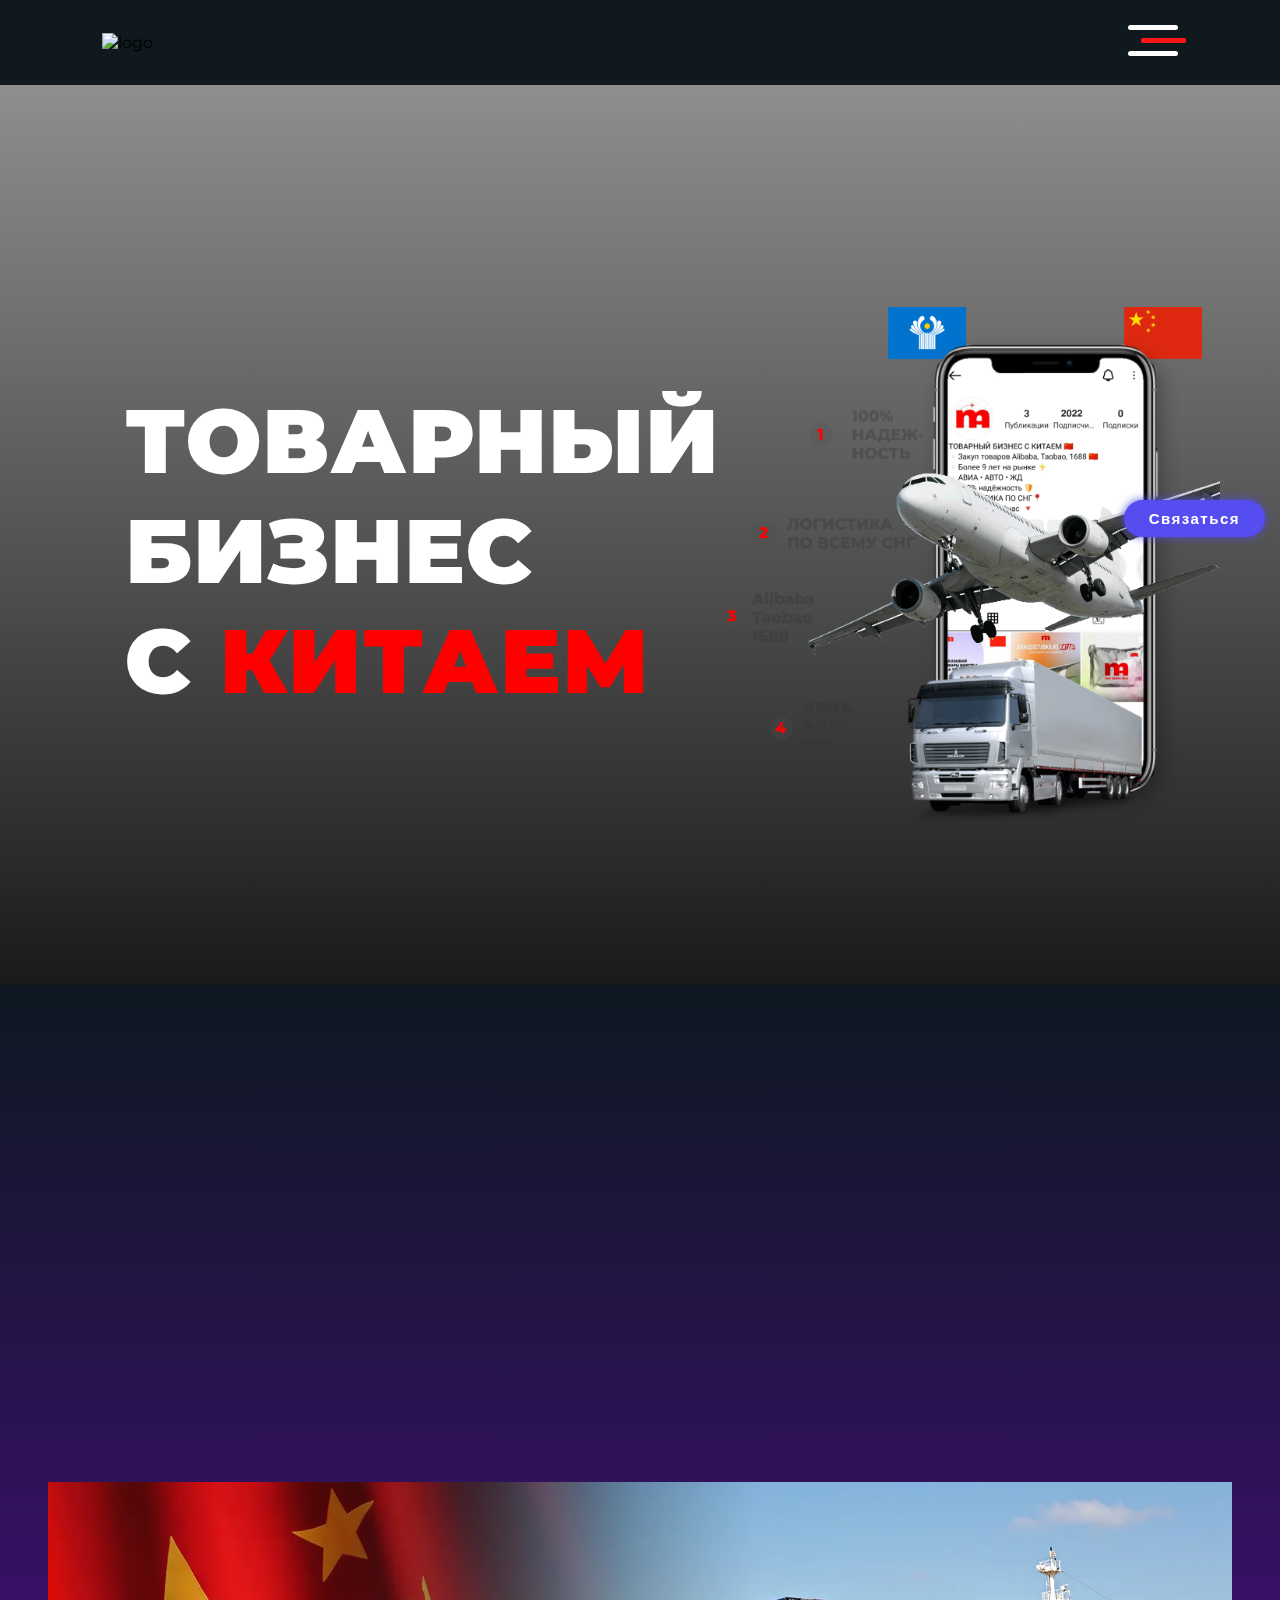
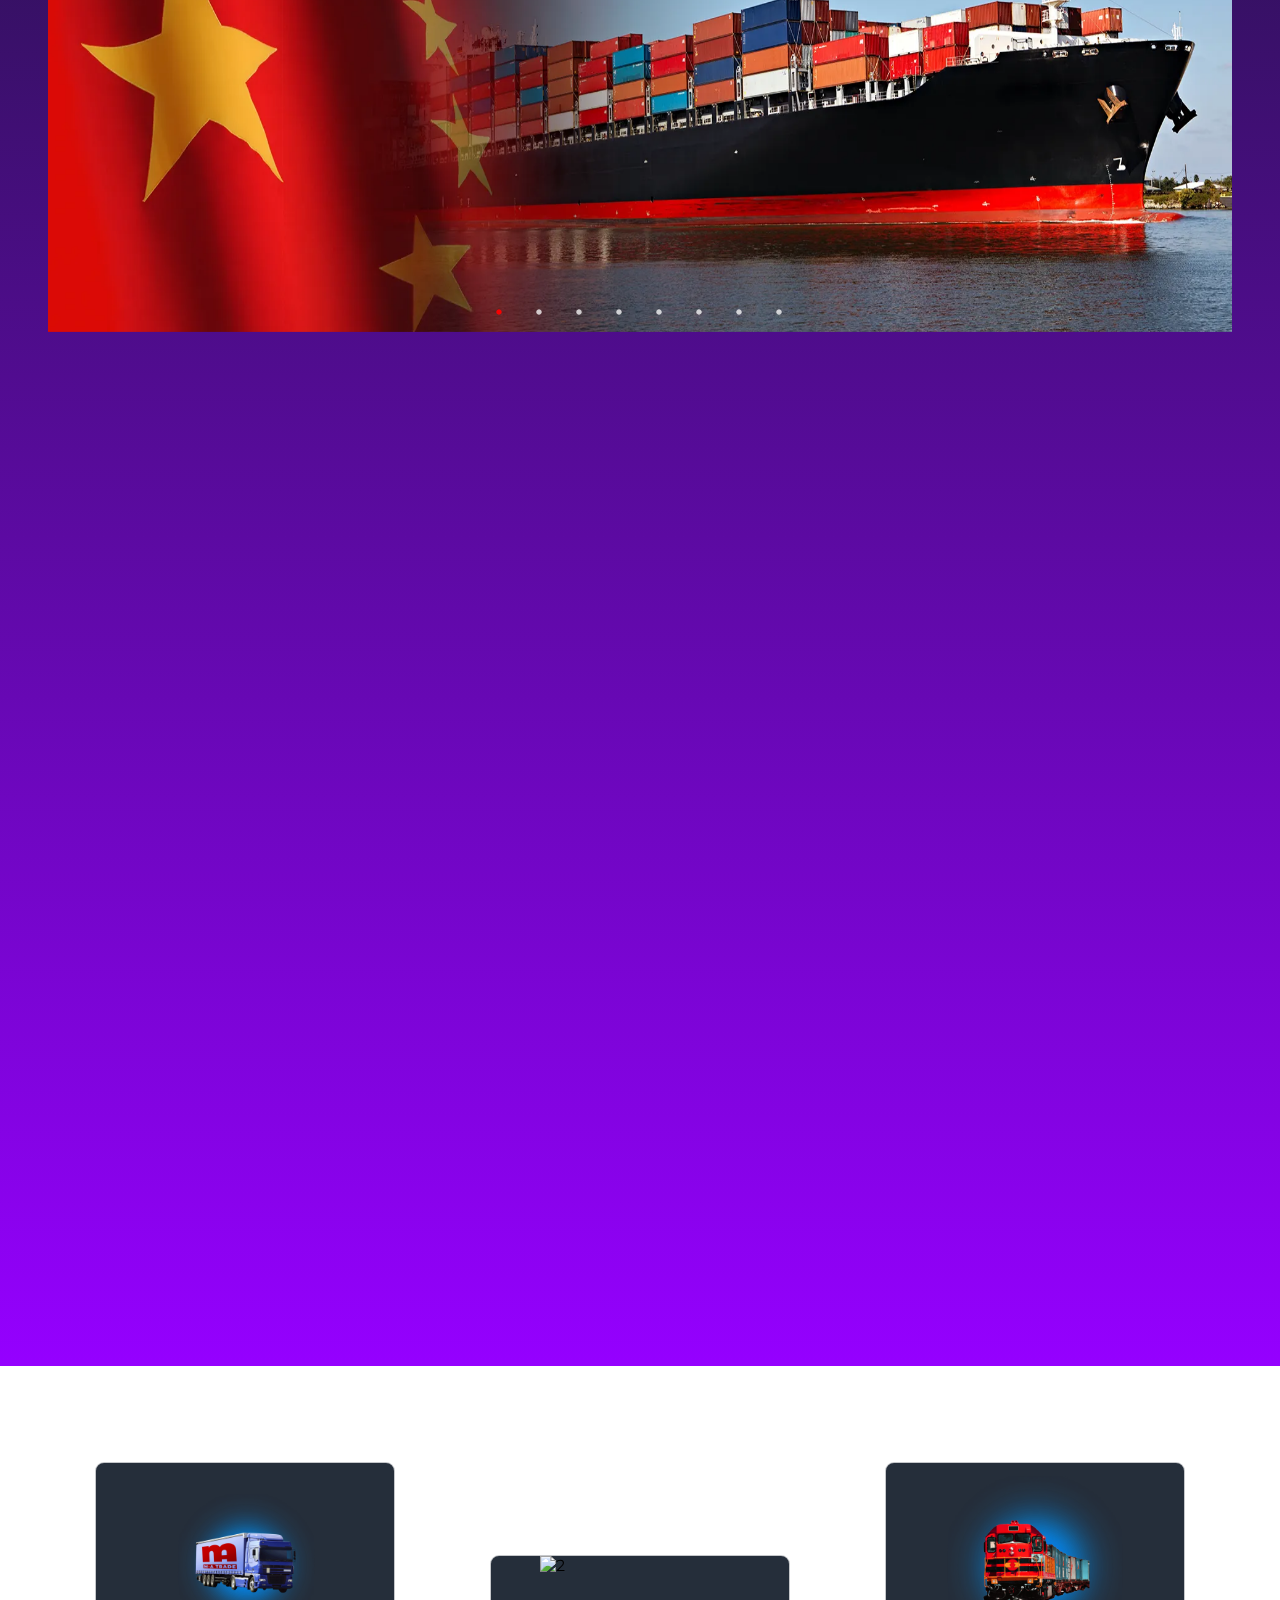
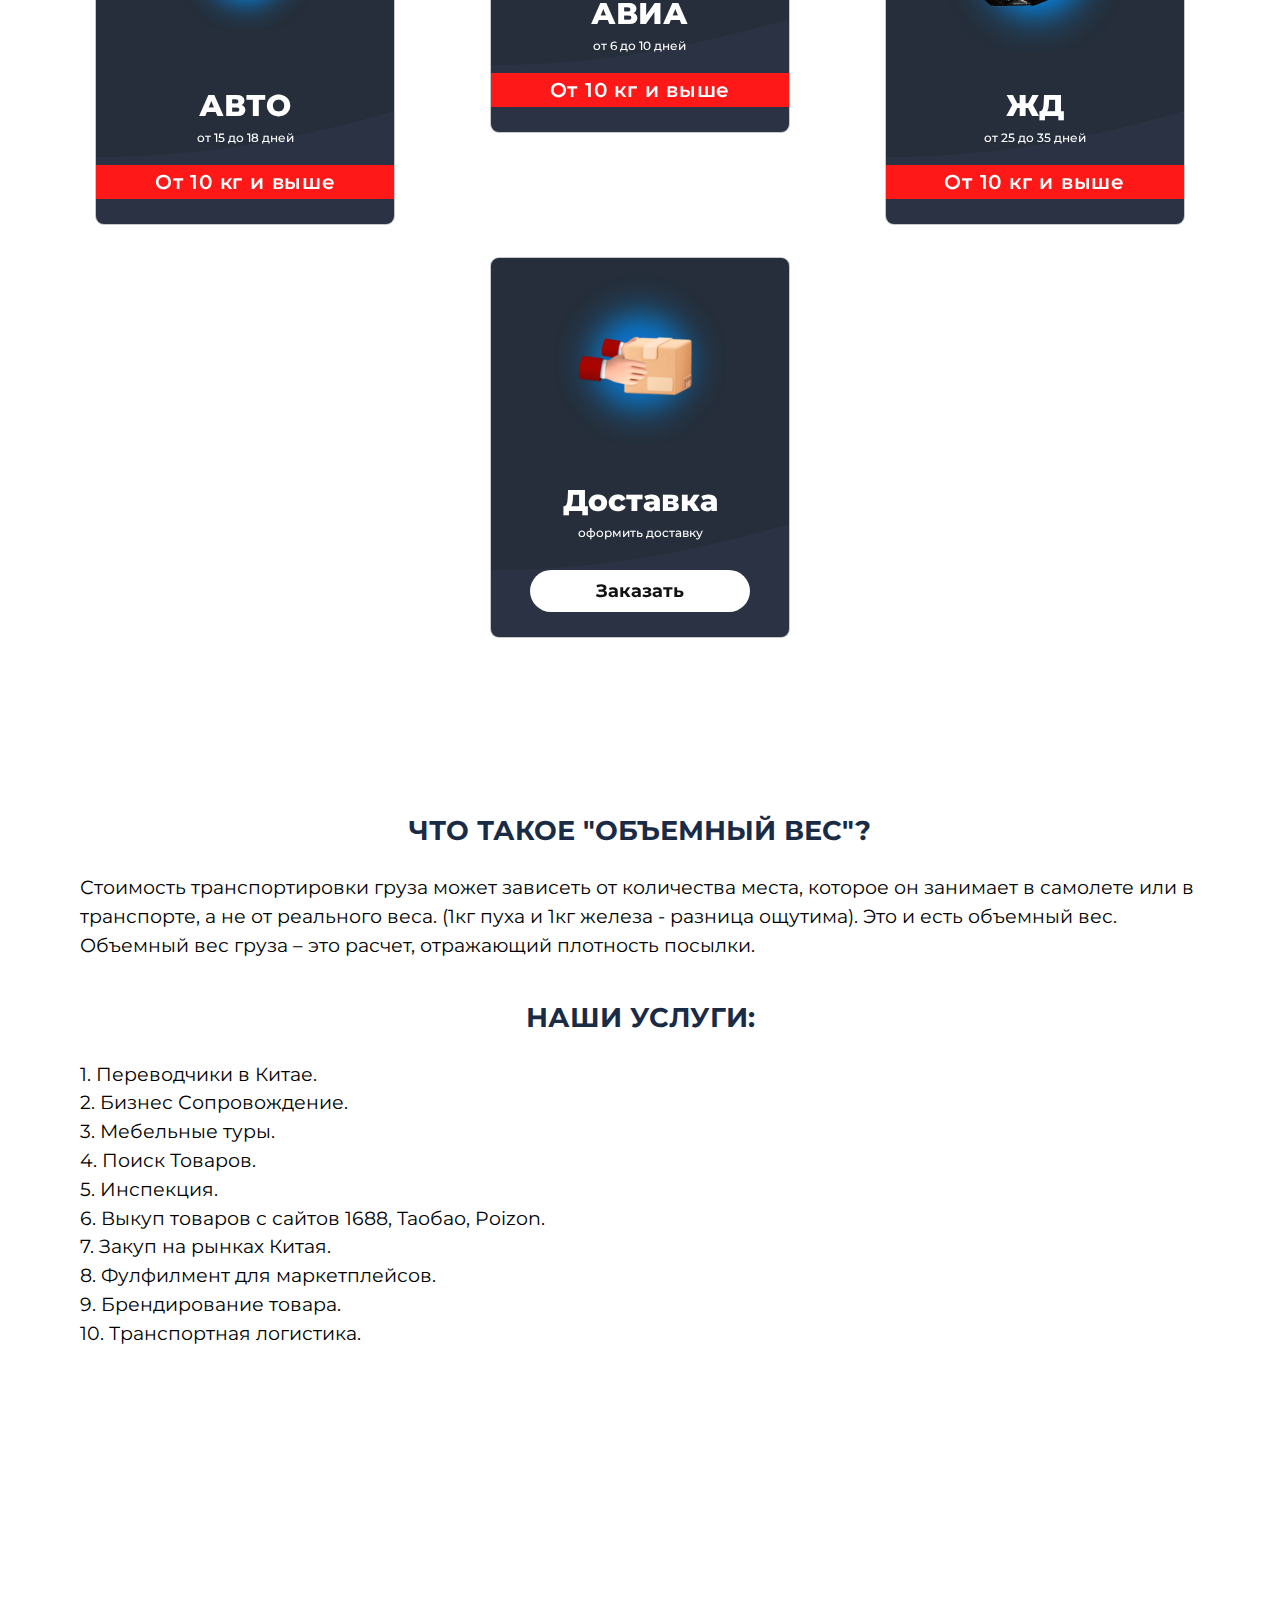
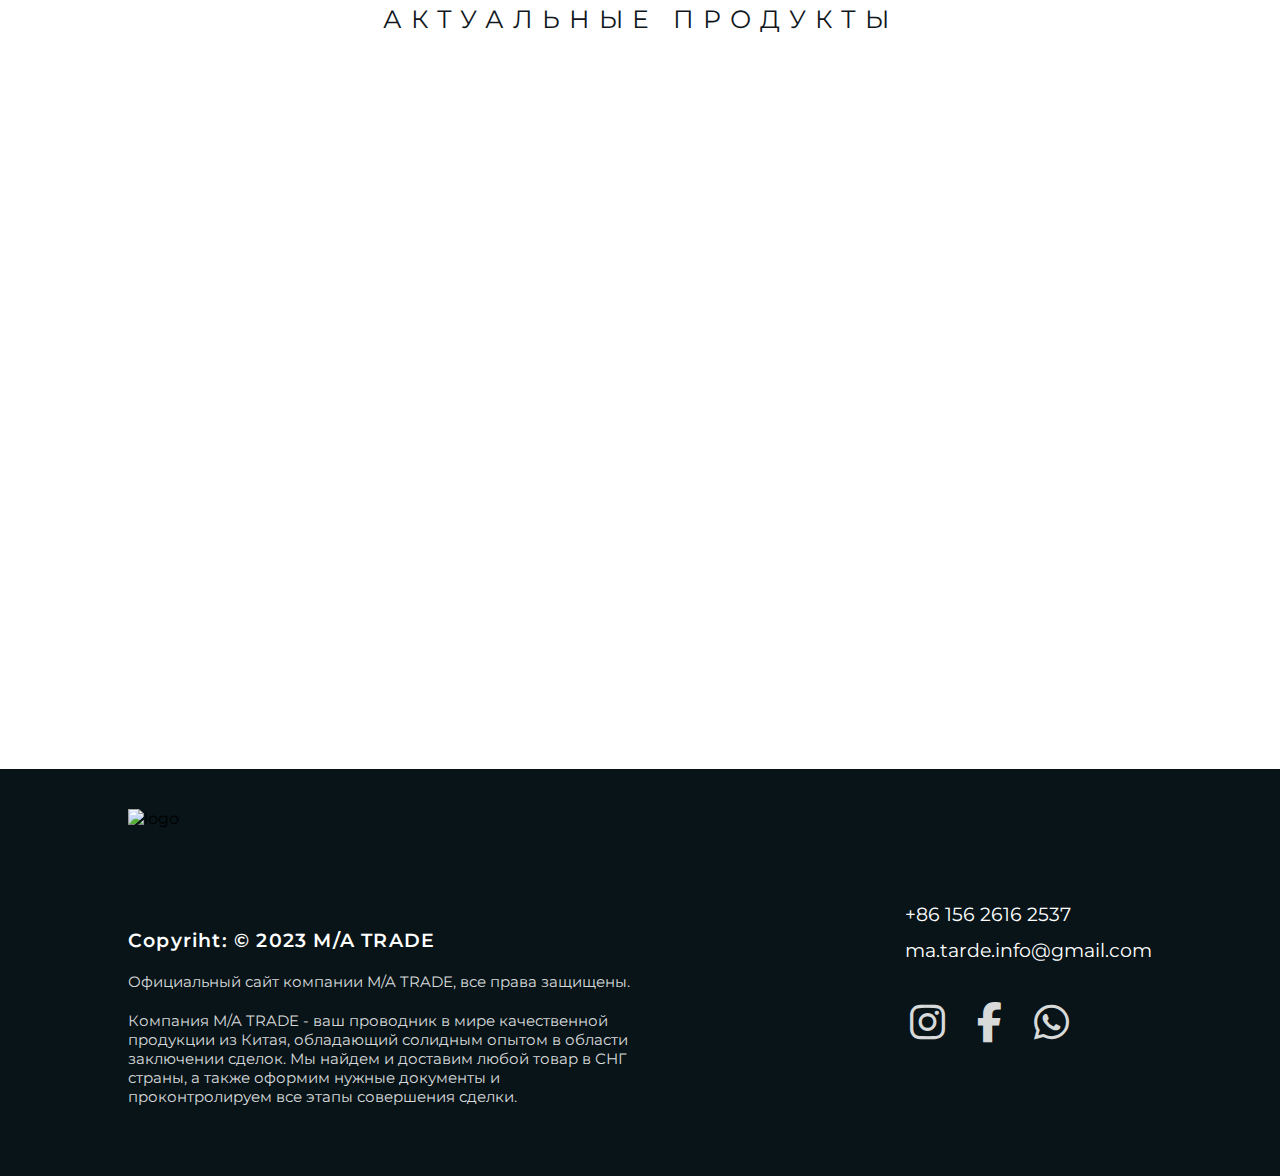
==== index.html @ d240bd6c "add animation, changhe text" ====
<!DOCTYPE html>
<html lang="en">
  <head>
    <meta charset="UTF-8" />
    <meta http-equiv="X-UA-Compatible" content="IE=edge" />
    <meta name="viewport" content="width=device-width, initial-scale=1.0" />
    <title>M/A-TRADE - Поиск и выкуп товаров из Китая в СНГ</title>

    <link rel="stylesheet" href="./CSS/style.css" />
    <link rel="stylesheet" href="./CSS/media.css" />

    <link rel="stylesheet" href="./slick/slick.css" />
    <link rel="stylesheet" href="./slick/slick-theme.css" />

    <link
      rel="stylesheet"
      href="https://cdnjs.cloudflare.com/ajax/libs/font-awesome/6.2.0/css/all.min.css" />

    <link rel="shortcut icon" href="./Images/LogoPhone.png" type="image/png" />
  </head>
  <!-- jQuery JS -->
  <script src="https://code.jquery.com/jquery-3.6.3.min.js"></script>
  <body>
    <div class="big-wrapper">
      <!-- Header / Navbar / Burger-Menu-->
      <header class="header">
        <div class="logo">
          <img src="Images/LogoPhone.png" alt="logo" width="70" />
        </div>

        <div class="hamburger" id="nav-icon">
          <span></span>
          <span></span>
          <span></span>
          <span></span>
        </div>

        <nav class="navbar">
          <ul class="nav-links">
            <li><a href="#" id="awd">Главная</a></li>
            <li><a href="#about-page">О нас</a></li>
            <li><a href="#logistic-page">Логистика</a></li>
            <li><a href="#products-page">Продукты</a></li>
          </ul>
        </nav>
        <!-- Search -->
        <div class="search">
          <div class="icon"></div>
          <div class="input">
            <input type="text" placeholder="Search" id="searchId" />
          </div>
          <span class="clear"></span>
        </div>

        <a class="cta" href="./Contacts/contacts.html">
          <button>Связаться</button>
        </a>
      </header>
      <main class="main">
        <!-- Home Page -->
        <section class="home-page">
          <div class="home-objects">
            <div class="home-title anim">
              <h2>
                ТОВАРНЫЙ <br />
                БИЗНЕС <br />
                С <span>КИТАЕМ</span>
              </h2>
            </div>
            <div class="home-img">
              <img src="Images/Phone-Transport.png" alt="img" />
            </div>
          </div>
        </section>
        <!-- About Page -->
        <section class="about-page" id="about-page">
          <!-- About us -->
          <div class="about-title anim">
            <h2>О нас</h2>
            <p>
              M/A TRADE - Это компания которая занимается товарным бизнесом с
              Китаем более 10 лет, а также поиском и выкупом товаров с Китая,
              тем самым помогая предпринимателям найти им нужный товар в
              короткие сроки. Также наша компания занимается логистикой в
              странах СНГ, у нашей компании имеется склады в крупнейших торговых
              городах Китая такие как Гуанчжоу, Пекин, Иу. Мы сотрудничаем с
              торговыми гигантами (Taobao, Alibaba, 1688, Poizon).
              Предприниматели выбирают именно нас, и доверяют нам с
              уверенностью. Мы уже помогли более 12 000+ предпринимателям.<br />
              <br />
            </p>
          </div>
          <!-- Slider -->
          <div class="slider">
            <div class="slider-item">
              <img src="./Images/IMG-CHINA-2.webp" alt="4" />
            </div>
            <div class="slider-item">
              <img src="./Images/IMG-CHINA-1.webp" alt="4" />
            </div>
            <div class="slider-item">
              <img src="./Images/IMG-CHINA-3.webp" alt="4" />
            </div>
            <div class="slider-item">
              <img src="Images/M-A.webp" alt="M" />
            </div>
            <div class="slider-item">
              <img src="Images/1688.webp" alt="1688" />
            </div>
            <div class="slider-item">
              <img src="Images/Alibaba.webp" alt="A" />
            </div>
            <div class="slider-item">
              <img src="Images/Taobao.webp" alt="T" />
            </div>
            <div class="slider-item">
              <img src="Images/Poizon.webp" alt="P" />
            </div>
          </div>
          <!-- About cards -->
          <div class="about-cards">
            <div class="about-card anim">
              <div class="card-title">
                <span class="numberCard">10</span> <br />
                <p id="yearsCard">лет на рынке</p>
              </div>
            </div>
            <div class="about-card anim">
              <div class="card-svg"></div>
              <div class="card-title">
                <h2>Гарантированная надежность</h2>
                <p>Вы с уверенностью можете довериться нам!</p>
              </div>
            </div>
            <div class="about-card anim">
              <div class="card-svg two-Example"></div>
              <div class="card-title">
                <h2>Скорость</h2>
                <p>Мы вам доставляем груз самые кратчайшие сроки</p>
              </div>
            </div>
          </div>
        </section>

        <!-- Logistic -->
        <section class="logistic-page" id="logistic-page">
          <div class="logistic-cards">
            <div class="logistic-card">
              <div class="logistic-card-content">
                <div class="logistic-card-icon">
                  <img src="Images/Logistic-Truck.png" alt="1" />
                </div>
                <div class="logistic-title">
                  <h2>АВТО</h2>
                  <p>от 15 до 18 дней</p>
                </div>
                <div class="price-logistic">
                  <h2>От 10 кг и выше</h2>
                </div>
              </div>
            </div>
            <div class="logistic-card">
              <div class="logistic-card-content">
                <div class="logistic-card-icon">
                  <img src="Images/Logistic-Airline.png" alt="2" />
                </div>
                <div class="logistic-title">
                  <h2>АВИА</h2>
                  <p>от 6 до 10 дней</p>
                </div>
                <div class="price-logistic">
                  <h2>От 10 кг и выше</h2>
                </div>
              </div>
            </div>
            <div class="logistic-card">
              <div class="logistic-card-content">
                <div class="logistic-card-icon">
                  <img src="Images/Logistic-Train.png" alt="3" />
                </div>
                <div class="logistic-title">
                  <h2>ЖД</h2>
                  <p>от 25 до 35 дней</p>
                </div>
                <div class="price-logistic"><h2>От 10 кг и выше</h2></div>
              </div>
            </div>
            <div class="logistic-card">
              <div class="logistic-card-content">
                <div class="logistic-card-icon">
                  <img src="Images/Logistic-IMG.png" alt="4" />
                </div>
                <div class="logistic-title">
                  <h2>Доставка</h2>
                  <p>оформить доставку</p>
                </div>
                <a href="https://wa.me/8615626162537"
                  ><button class="Logistic-button">Заказать</button></a
                >
              </div>
            </div>
          </div>
          <div class="logistic-text">
            <h2>ЧТО ТАКОЕ "ОБЪЕМНЫЙ ВЕС"?</h2>
            <p>
              Стоимость транспортировки груза может зависеть от количества
              места, которое он занимает в самолете или в транспорте, а не от
              реального веса. (1кг пуха и 1кг железа - разница ощутима). Это и
              есть объемный вес. Объемный вес груза – это расчет, отражающий
              плотность посылки.
            </p>
            <h2>Наши услуги:</h2>
            <p>
              1. Переводчики в Китае.<br />
              2. Бизнес Сопровождение.<br />
              3. Мебельные туры.<br />
              4. Поиск Товаров.<br />
              5. Инспекция.<br />
              6. Выкуп товаров с сайтов 1688, Таобао, Poizon.<br />
              7. Закуп на рынках Китая.<br />
              8. Фулфилмент для маркетплейсов.<br />
              9. ‌Брендирование товара.<br />
              10. Транспортная логистика.
            </p>
          </div>
        </section>

        <!-- Products Page -->
        <section class="products-page" id="products-page">
          <div class="products-title">
            <h2>актуальные продукты</h2>
          </div>
        </section>
      </main>
      <!-- Footer -->
      <footer class="footer">
        <div class="footer-content">
          <div class="footer-logo">
            <img src="Images/LogoPhone.png" alt="logo" width="70" />
          </div>
          <div class="footer-title">
            <h3>Copyriht: © 2023 M/A TRADE</h3>
            <p>Официальный сайт компании M/A TRADE, все права защищены.</p>
            <p>
              Компания M/A TRADE - ваш проводник в мире качественной продукции
              из Китая, обладающий солидным опытом в области заключении сделок.
              Мы найдем и доставим любой товар в СНГ страны, а также оформим
              нужные документы и проконтролируем все этапы совершения сделки.
            </p>
          </div>
        </div>
        <div class="footer-content-2">
          <div class="contacts-text">
            <a href="tel:+8615626162537">+86 156 2616 2537</a>
            <a href="mailto:ma.tarde.info@gmail.com">ma.tarde.info@gmail.com</a>
          </div>
          <div class="social-media">
            <a href="https://www.instagram.com/m_a_trade/"
              ><i class="fab fa-instagram"></i
            ></a>
            <a href="https://m.facebook.com/profile.php?id=100075951500149"
              ><i class="fab fa-facebook-f"></i
            ></a>
            <a href="https://wa.me/8615626162537"
              ><i class="fab fa-whatsapp"></i
            ></a>
          </div>
        </div>
      </footer>
    </div>
    <!-- JavaScript -->
    <script src="./JS/index.js"></script>
    <!-- Slick JS -->
    <script src="./JS/slick.min.js"></script>
  </body>
</html>
---- CSS/style.css ----
@import url(../CSS/media.css);
@import url("https://fonts.googleapis.com/css2?family=Montserrat:wght@100;200;300;400;500;600;700;800;900&display=swap");

*,
::before,
::after {
	margin: 0;
	padding: 0;
	box-sizing: border-box;
	text-decoration: none;
}

html {
	scroll-behavior: smooth;
	min-height: 100%;
}

body {
	font-family: "Montserrat", sans-serif;
	background-color: #fff;
	min-height: 100%;
}

.big-wrapper {
	min-height: 100%;
	display: flex;
	flex-direction: column;
}

.main {
	flex: 1 1 auto;
}

::selection {
	background-color: rgba(255, 0, 0, 0.649);
}

/* Navbar section */
header {
	display: flex;
	justify-content: space-between;
	align-items: center;
	padding: 30px 8%;
	width: 100vw;
	height: 85px;
	background-color: rgb(16, 25, 29);
}

header.fixed {
	background-color: rgba(13, 23, 35, 0.586);
	backdrop-filter: blur(9.7px);
	border-bottom: 2px solid rgba(255, 255, 255, 0.228);
	position: fixed;
	top: 0;
	left: 0;
	z-index: 999;
}

.hamburger {
	display: none;
}

.nav-links,
li,
a {
	color: #fff;
	text-transform: uppercase;
}

.nav-links {
	display: flex;
	list-style: none;
}

.nav-links li {
	display: inline-block;
	padding: 0 20px;
}

.nav-links li a {
	display: block;
	position: relative;
}

.nav-links li a::after {
	content: "";
	width: 0;
	height: 3px;
	border-radius: 10px;
	position: absolute;
	bottom: -34px;
	left: 0;
	background-color: red;
	transition: width 0.6s;
}

.nav-links li a:hover::after {
	width: 100%;
}

button {
	padding: 10px 25px;
	letter-spacing: 1.5px;
	font-size: 15px;
	font-weight: 700;
	color: #fff;
	background-color: rgb(85, 77, 240);
	box-shadow: 0 0 10px rgb(83, 76, 218);
	border: none;
	border-radius: 50px;
	cursor: pointer;
	transition: all 0.3s ease 0s;
}

button:hover {
	background-color: transparent;
	border: 1px solid rgb(0, 170, 255);
	color: #fff;
}

/* Search */
.search-navbar {
	display: none;
}

.search {
	position: relative;
	margin: 10px;
	width: 40px;
	height: 40px;
	overflow: hidden;
	background-color: #fff;
	outline: 0;
	box-shadow: 0 0 5px rgba(255, 255, 255, 0.379);
	border-radius: 60px;
	transition: 0.5s;
}

.search .icon {
	position: absolute;
	top: 0;
	left: 0;
	width: 40px;
	height: 40px;
	background-color: rgb(255, 255, 255);
	border-radius: 50%;
	display: flex;
	align-items: center;
	justify-content: center;
	z-index: 999;
	cursor: pointer;
}

.search .icon::before {
	position: absolute;
	content: "";
	width: 15px;
	height: 15px;
	border: 3px solid rgb(16, 16, 16);
	border-radius: 50%;
	transform: translate(-2px, -2px);
}

.search .icon::after {
	position: absolute;
	content: "";
	width: 3px;
	height: 10px;
	background-color: rgb(16, 16, 16);
	transform: translate(8px, 8px) rotate(-45deg);
}

.search.active {
	width: 330px;
}

.search .input {
	position: relative;
	width: 300px;
	height: 40px;
	left: 60px;
	display: flex;
	align-items: center;
	justify-content: center;
}

.search .input input {
	position: absolute;
	top: 0;
	left: 0;
	width: 230px;
	height: 100%;
	border: 0;
	outline: 0;
	font-size: 18px;
	color: rgb(255, 8, 8);
	padding: 10px 0;
}

.search .input input::placeholder {
	color: rgba(16, 16, 16, 0.301);
}

.search .clear {
	position: absolute;
	top: 50%;
	right: 15px;
	width: 15px;
	height: 15px;
	cursor: pointer;
	transform: translateY(-50%);
	display: flex;
	align-items: center;
	justify-content: center;
}

.clear::before {
	position: absolute;
	content: "";
	width: 1px;
	height: 15px;
	background-color: rgba(33, 33, 33, 0.589);
	transform: rotate(45deg);
}

.clear::after {
	position: absolute;
	content: "";
	width: 1px;
	height: 15px;
	background-color: rgba(33, 33, 33, 0.589);
	transform: rotate(-45deg);
}

/* Home-Page section */
.home-page {
	background: linear-gradient(rgba(0, 0, 0, 0.442), rgb(26, 26, 26)), url(../Images/home-image.jpeg);
	background-size: cover;
	background-repeat: no-repeat;
	background-position: center;
	min-height: 100vh;
	display: flex;
	justify-content: center;
	align-items: center;
	padding: 1.6rem 3rem;
}

.home-objects {
	display: flex;
	justify-content: center;
	align-items: center;
	flex-wrap: wrap;
}

.home-title {
	margin: 2rem 0 0 4rem;
}

.home-title h2 {
	font-size: 90px;
	font-family: "Montserrat", sans-serif;
	letter-spacing: 1px;
	font-weight: 900;
	color: #fff;
}

span {
	color: rgb(255, 0, 0);
}

.home-img {
	margin-top: 180px;
}

.home-img img {
	width: 500px;
}

/* About section */
.about-page {
	min-height: 100vh;
	padding: 0 3rem 5rem 3rem;
	background: linear-gradient(rgb(13, 24, 33), rgb(149, 0, 255));
}

.about-title {
	display: flex;
	justify-content: center;
	align-items: center;
	flex-direction: column;
	padding-top: 100px;
}

.about-title h2 {
	font-size: 28px;
	font-weight: 700;
	letter-spacing: 1px;
	padding-bottom: 30px;
	color: rgb(255, 0, 0);
}

.about-title p {
	width: 90%;
	font-size: 20px;
	font-weight: 500;
	line-height: 1.9rem;
	letter-spacing: 0.8px;
	color: #ffffff;
}

/* Slider */
.slider {
	padding-top: 90px;
}

.slider-item img {
	margin: 0 auto;
	max-width: 100%;
	height: 450px;
}

/* About cards */
.about-cards {
	display: flex;
	justify-content: center;
	align-items: center;
	flex-wrap: wrap;
	overflow: hidden;
	margin-top: 100px;
	min-width: 300px;
}

.about-card {
	width: 100%;
	height: 100%;
	padding: 30px;
	display: flex;
	justify-content: center;
	align-items: center;
	flex-direction: column;
	text-align: center;
}

.anim {
	opacity: 0;
	transition: opacity 0.9s, transform 0.9s;
	transform: translateY(120px);
}

.anim.element-show {
	opacity: 1;
	transform: translateY(0);
}

.card-svg {
	width: 100px;
	height: 100px;
	margin-bottom: 30px;
	background: url(../Images/security-verified-solid-svgrepo-com.svg) 0 0 / 100%;
	color: #161616;
}

.two-Example {
	background: url(../Images/speed-alt-svgrepo-com.svg) 0 0 / 100%;
}

#yearsCard {
	width: 100%;
}

.numberCard {
	color: #fff;
	font-size: 130px;
	font-weight: 800;
}

.card-title {
	display: flex;
	justify-content: center;
	align-items: center;
	flex-direction: column;
}

.card-title h2 {
	color: #fff;
	font-size: 45px;
	margin-bottom: 15px;
}

.card-title p {
	color: #fff;
	font-size: 20px;
	width: 80%;
}

/* Logistic Page */

.logistic-page {
	min-height: 100vh;
	background: rgb(255, 255, 255);
	overflow: hidden;
	display: flex;
	align-content: center;
	justify-content: center;
	flex-direction: column;
}

.logistic-cards {
	display: flex;
	justify-content: space-around;
	align-items: center;
	flex-wrap: wrap;
	margin: 5rem 3rem;
}

.logistic-card {
	width: 300px;
	position: relative;
	background-color: rgba(13, 23, 37, 0.901);
	overflow: hidden;
	border-radius: 9px;
	margin: 1rem;
	box-shadow: 0 4px 30px rgba(255, 255, 255, 0.1);
	backdrop-filter: blur(10.5px);
	-webkit-backdrop-filter: blur(10.5px);
	border: 1px solid rgba(255, 255, 255, 0.733);
	transition: 0.8s;
}

.logistic-card:after {
	content: "";
	background: url(../Images/wavePurple.svg) repeat-x;
	position: absolute;
	bottom: -10px;
	width: 6400px;
	height: 198px;
	z-index: -1;
	opacity: 0.1;
	animation: wave 4s cubic-bezier(0.36, 0.45, 0.63, 0.53) infinite;
	transform: translate3d(0, 0, 0);
}

@keyframes wave {
	0% {
		margin-left: 0;
	}

	100% {
		margin-left: -1600px;
	}
}

.logistic-card:hover {
	transform: scale(1.07);
	box-shadow: 0 0 45px rgba(255, 255, 255, 0.593);
	border: 1px solid rgb(255, 255, 255);
	margin: 1.5rem;
}

.logistic-card-content {
	display: flex;
	flex-direction: column;
	align-items: center;
	flex-grow: 1;
	padding-bottom: 25px;
}

.logistic-card-icon {
	width: 200px;
}

.logistic-card-icon img {
	width: 100%;
	height: 100%;
}

.Logistic-button {
	width: 220px;
	margin-top: 10px;
	background-color: rgb(255, 255, 255);
	box-shadow: none;
	color: rgb(18, 18, 18);
	font-family: "Montserrat", sans-serif;
	font-weight: 700;
	font-size: 18px;
	letter-spacing: 0;
	text-align: center;
	text-transform: none;
}

.Logistic-button:hover {
	border: 1px solid white;
}

.logistic-title {
	margin: 20px;
}

.logistic-title h2 {
	font-family: "Montserrat", sans-serif;
	padding-bottom: 6px;
	font-weight: 800;
	font-size: 30px;
	color: #fff;
	text-align: center;
}

.logistic-title p {
	font-family: "Montserrat", sans-serif;
	font-weight: 500;
	font-size: 12px;
	color: #fff;
	text-align: center;
}

.price-logistic {
	width: 100%;
	background-color: rgb(255, 24, 24);
}

.price-logistic h2 {
	padding: 5px;
	font-size: 20px;
	font-weight: 600;
	letter-spacing: 0.77px;
	color: rgb(255, 255, 255);
	text-align: center;
}

.logistic-text {
	padding: 80px;
	flex-direction: column;
}

.logistic-text h2 {
	font-size: 27px;
	text-align: center;
	text-transform: uppercase;
	color: rgb(26, 43, 70);
	padding-bottom: 27px;
}

.logistic-text p {
	font-size: 19px;
	font-weight: 400;
	line-height: 1.8rem;
	padding-bottom: 40px;
}

/* Products Page */

.products-page {
	min-height: 100vh;
	background-color: #fff;
}

.products-title {
	padding-top: 100px;
	height: 200px;
	display: flex;
	align-items: center;
	justify-content: center;
}

.products-title h2 {
	font-size: 25px;
	font-weight: 400;
	text-transform: uppercase;
	letter-spacing: 9px;
	color: rgb(16, 22, 28);
}

/* Footer */
footer {
	width: 100vw;
	padding: 40px 10% 70px 10%;
	background-color: #081418;
	display: flex;
	justify-content: space-between;
	align-items: center;
}

.footer-content {
	display: flex;
	align-items: flex-start;
	justify-content: flex-start;
	flex-direction: column;
}

.footer-content-2 {
	display: flex;
	flex-direction: column;
}

.contacts-text {
	display: flex;
	flex-direction: column;
	line-height: 2.2rem;
	padding-top: 30px;
	padding-left: 20px;
}

.contacts-text a {
	font-size: 19px;
	text-transform: none;
	color: white;
	font-weight: 400;
	position: relative;
}

.contacts-text a::after {
	content: "";
	position: absolute;
	bottom: -1px;
	left: 0;
	width: 0;
	height: 2px;
	background-color: rgb(255, 0, 0);
	transition: width 0.6s;
}

.contacts-text a:hover::after {
	width: 100%;
}

.footer-logo {
	width: 120px;
	height: 120px;
}

.footer-logo img {
	width: 100%;
	height: 100%;
}

.footer-title h3 {
	font-family: "Montserrat", sans-serif;
	font-weight: 600;
	letter-spacing: 1.2px;
	color: #fff;
}

.footer-title p {
	padding-top: 20px;
	font-size: 15px;
	width: 68%;
	color: rgba(255, 255, 255, 0.856);
}

.social-media {
	display: flex;
	padding-top: 30px;
	padding-left: 25px;
}

.social-media a {
	font-size: 40px;
	margin-right: 2rem;
	transition: 0.5s;
	color: rgba(255, 255, 255, 0.856);
}

.social-media a:hover {
	color: rgb(255, 0, 0);
	text-shadow: 0 0 40px rgb(255, 0, 0);
}
---- CSS/media.css ----
/* Medai qurey section */
@media only screen and (max-width: 1300px) {

	/* Burger menu */
	.hamburger {
		display: block;
		cursor: pointer;
	}

	#nav-icon {
		width: 50px;
		height: 45px;
		position: relative;
		top: 5px;
		-webkit-transform: rotate(0deg);
		-moz-transform: rotate(0deg);
		-o-transform: rotate(0deg);
		transform: rotate(0deg);
		-webkit-transition: 0.5s ease-in-out;
		-moz-transition: 0.5s ease-in-out;
		-o-transition: 0.5s ease-in-out;
		transition: 0.5s ease-in-out;
		cursor: pointer;
	}

	#nav-icon span {
		display: block;
		position: absolute;
		height: 5px;
		width: 100%;
		background: #ffffff;
		border-radius: 9px;
		opacity: 1;
		left: 0;
		-webkit-transform: rotate(0deg);
		-moz-transform: rotate(0deg);
		-o-transform: rotate(0deg);
		transform: rotate(0deg);
		-webkit-transition: 0.25s ease-in-out;
		-moz-transition: 0.25s ease-in-out;
		-o-transition: 0.25s ease-in-out;
		transition: 0.25s ease-in-out;
	}

	#nav-icon span:nth-child(1) {
		top: 0px;
	}

	#nav-icon span:nth-child(2),
	#nav-icon span:nth-child(3) {
		top: 13px;
		width: 90%;
		left: 13px;
		background: rgb(255, 21, 21);
	}

	#nav-icon span:nth-child(4) {
		top: 26px;
	}

	#nav-icon.open span:nth-child(1) {
		top: 18px;
		width: 0%;
		left: 50%;
	}

	#nav-icon.open span:nth-child(2) {
		-webkit-transform: rotate(45deg);
		-moz-transform: rotate(45deg);
		-o-transform: rotate(45deg);
		transform: rotate(45deg);
	}

	#nav-icon.open span:nth-child(3) {
		-webkit-transform: rotate(-45deg);
		-moz-transform: rotate(-45deg);
		-o-transform: rotate(-45deg);
		transform: rotate(-45deg);
	}

	#nav-icon.open span:nth-child(4) {
		top: 18px;
		width: 0%;
		left: 50%;
	}

	/* Navbar */
	.navbar {
		height: 0;
		position: absolute;
		top: 85px;
		left: 0;
		right: 0;
		width: 100vw;
		background-color: rgba(0, 30, 42, 0.765);
		transition: 0.2s;
		overflow: hidden;
	}

	.navbar.active {
		height: 400px;
	}

	.navbar ul {
		display: flex;
		flex-direction: column;
		margin: 55px auto 0 auto;
		text-align: center;
		opacity: 0;
	}

	.navbar.active ul {
		opacity: 1;
	}

	.navbar ul li {
		margin-bottom: 20px;
	}

	.navbar ul li a {
		padding: 10px 100px;
		font-size: 20px;
	}

	.navbar ul li a:hover {
		color: #fff;
		background-color: rgba(243, 0, 0, 0.699);
	}

	.cta {
		position: fixed;
		top: 500px;
		right: 15px;
	}

	button:hover {
		background-color: rgb(0, 27, 58);
	}

	/* Home Page */
	.home-img {
		margin-top: 70px;
	}

	/* Search bar */
	.search {
		display: none;
	}
}

@media (min-width: 750px) and (max-width: 1000px) {

	/* Home Page */
	.home-objects {
		display: flex;
		justify-content: center;
		align-items: center;
		flex-direction: column;
	}

	.home-title h2 {
		font-size: 80px;
		margin-top: 90px;
	}
}

@media (max-width: 750px) {

	/* Home Page */
	.home-title {
		margin: 6rem 0px;
	}

	.home-title h2 {
		font-size: 50px;
		margin-top: 10px;
		margin-bottom: 10px;
	}

	.home-objects {
		display: flex;
		justify-content: center;
		align-items: center;
		flex-direction: column;
	}

	.home-img {
		margin-top: 0;
	}

	.home-img img {
		width: 360px;
	}

	/* Slider */

	.slider-item img {
		height: 200px;
	}

	/* About Page */
	.about-page {
		padding: 0;
	}

	.about-title h2 {
		font-size: 28px;
	}

	.about-title p {
		padding: 0 2rem 0 2rem;
		line-height: 1.2rem;
		letter-spacing: 0.7px;
		width: 100%;
		font-size: 14px;
	}

	.card-title h2 {
		font-size: 25px;
	}

	.card-title p {
		font-size: 17px;
	}

	/* Logistic Page */

	.logistic-content {
		padding-bottom: 26px;
	}

	.logistic-card-icon {
		width: 230px;
	}

	.logistic-text {
		padding: 30px;
	}

	.logistic-text h2 {
		font-size: 29px;
	}

	.logistic-text p {
		font-size: 15px;
	}

	/* Products page */
	.products-title h2 {
		font-size: 22px;
		text-align: center;
	}

	/* Footer */
	footer {
		flex-wrap: wrap;
		padding: 10px 10% 40px 10%;
	}

	.footer-logo {
		width: 100px;
		height: 100px;
		margin-bottom: 30px;
	}

	.footer-title h3 {
		font-size: 16px;
	}

	.footer-title p {
		font-size: 12px;
		width: 100%;
	}

	.social-media {
		padding-top: 45px;
		padding-left: 0;
	}

	.social-media a {
		font-size: 35px;
	}

	.contacts-text {
		padding-left: 0;
	}

	/* Contacts Page */

	.content-social-media a {
		padding: 20px 20px;
		font-size: 16px;
	}
}
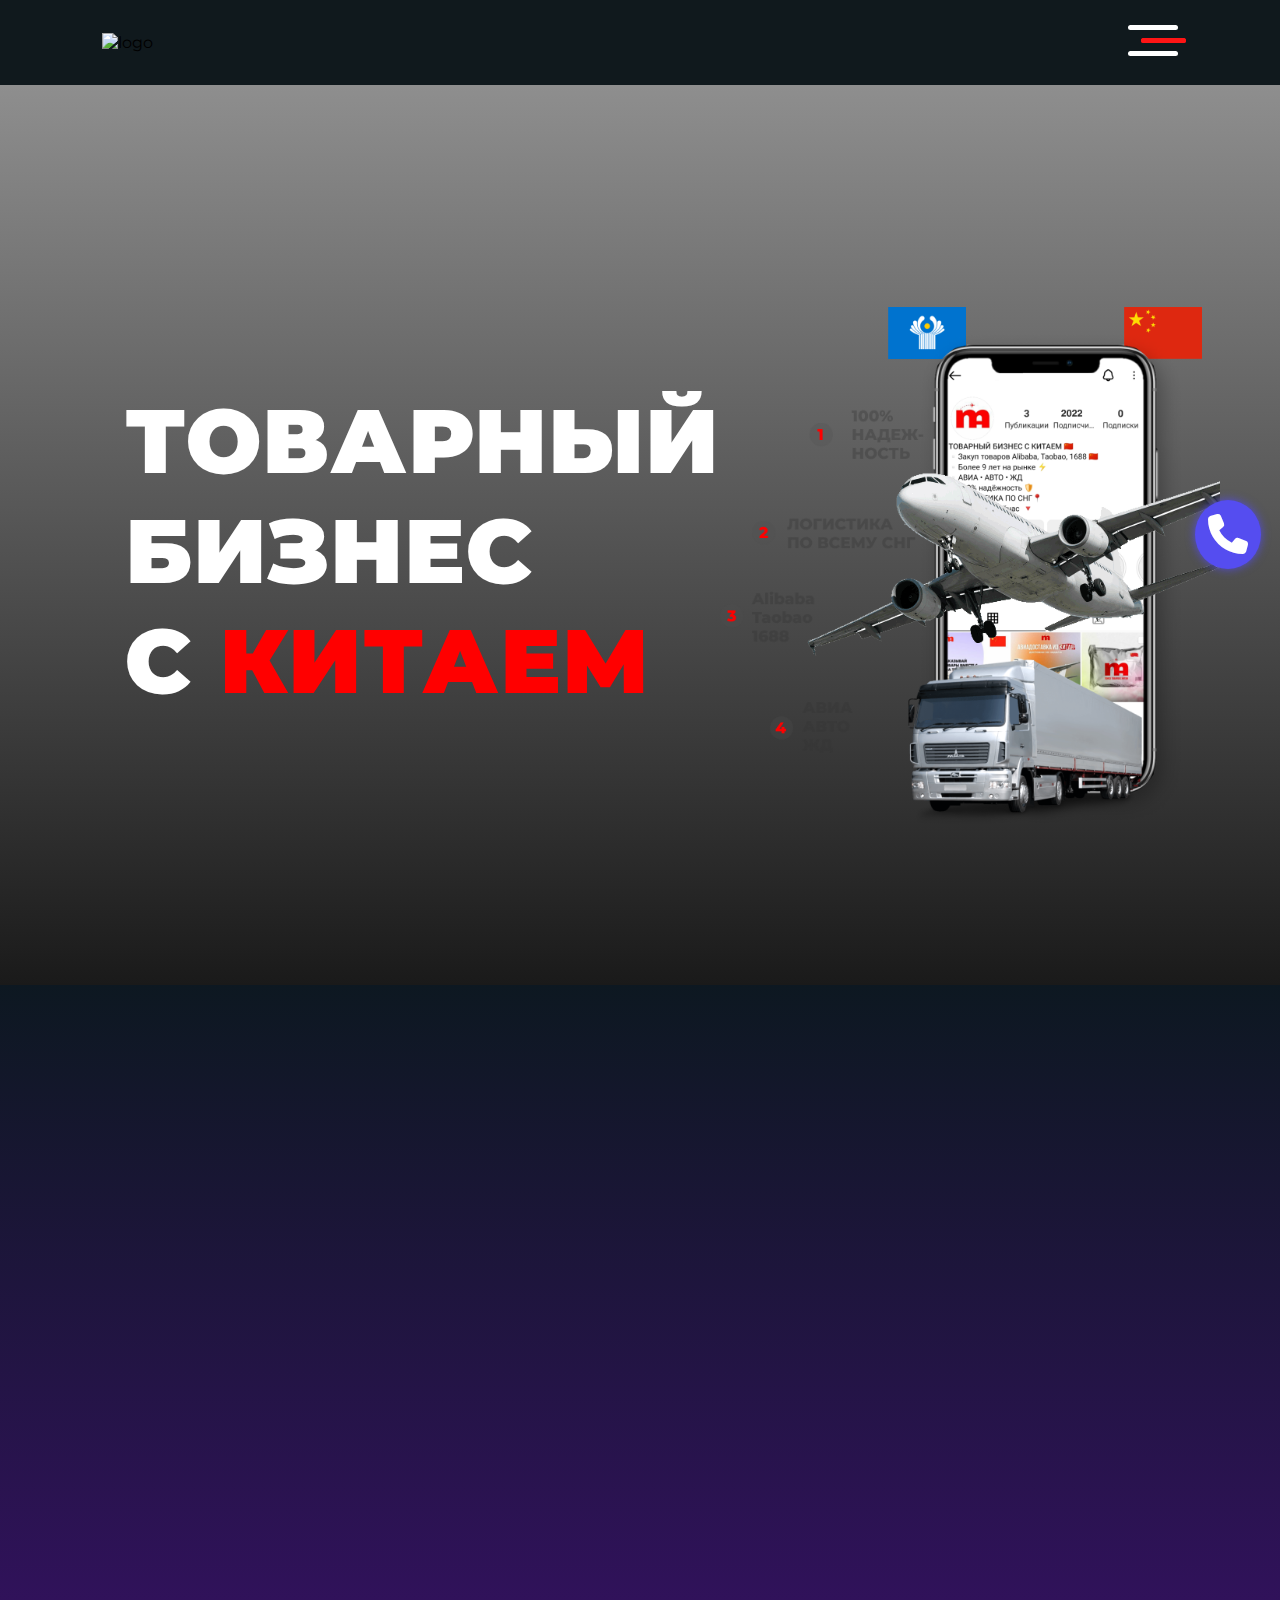
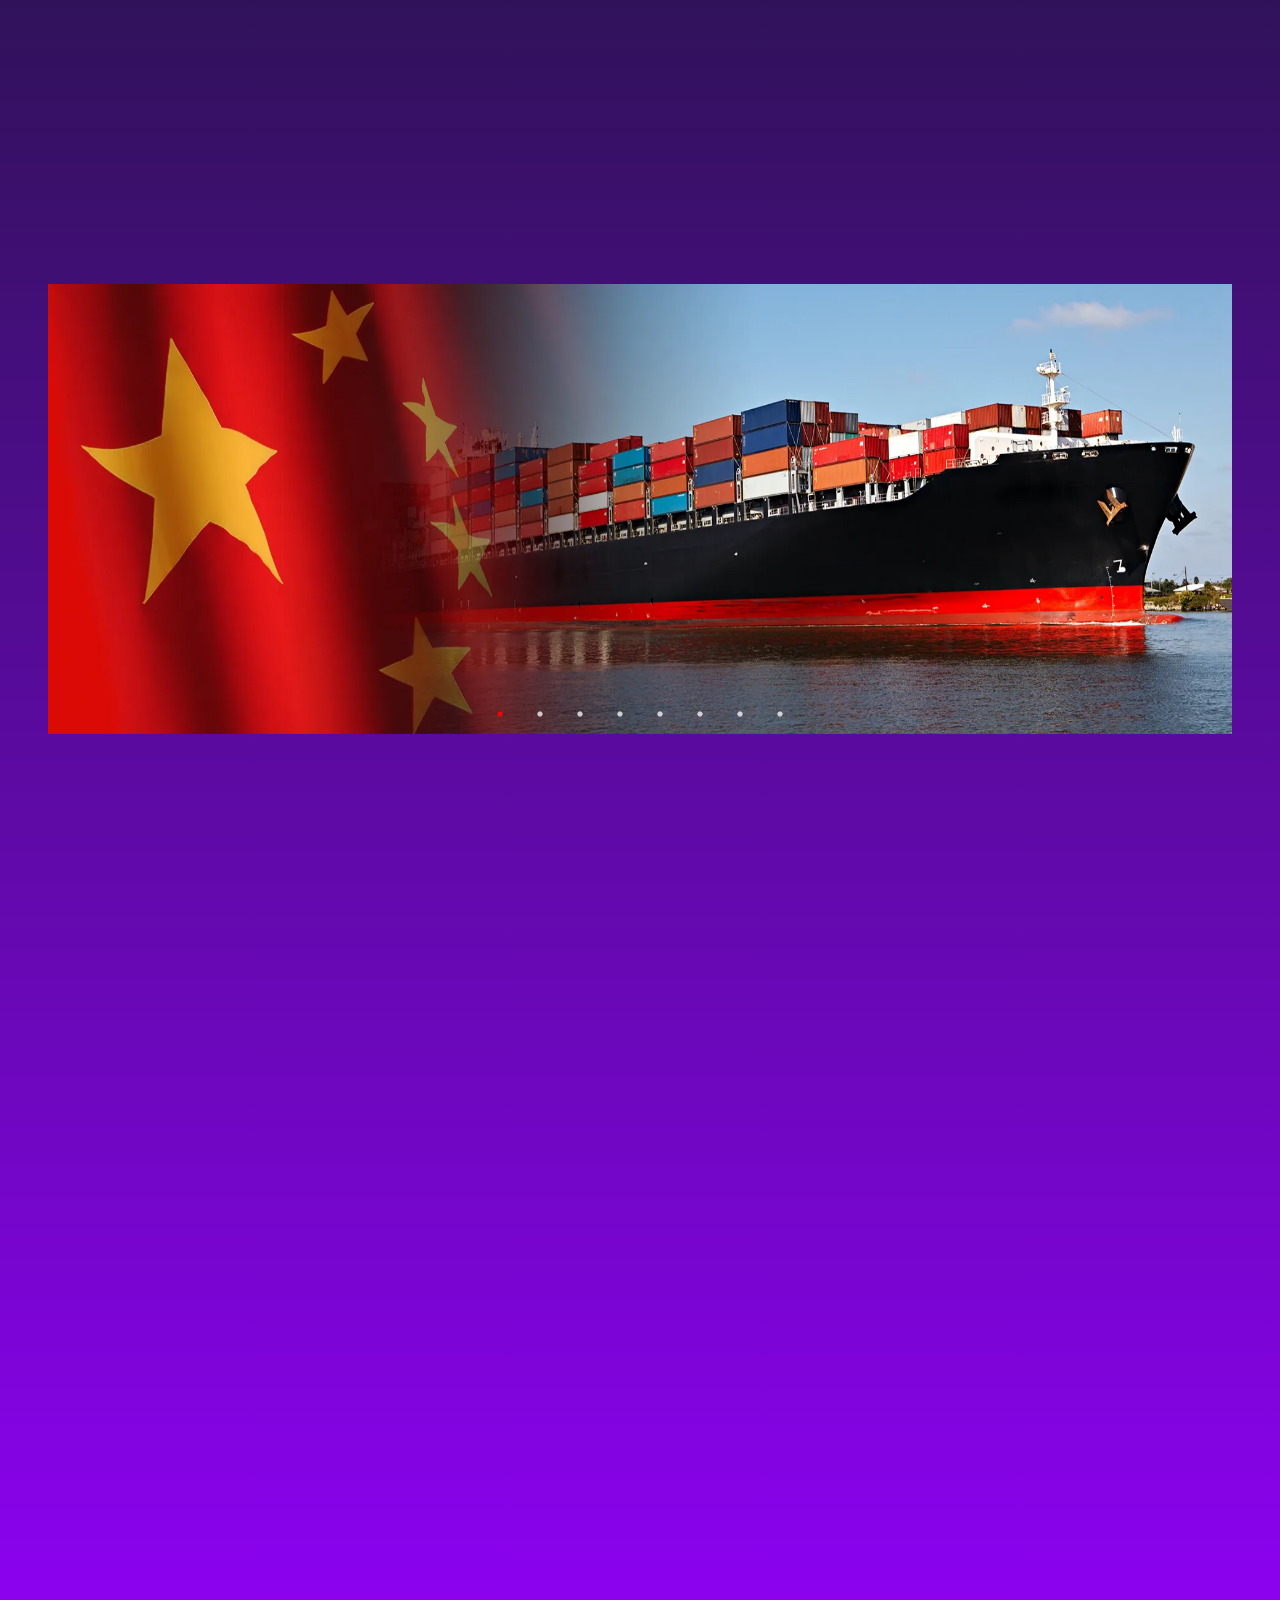
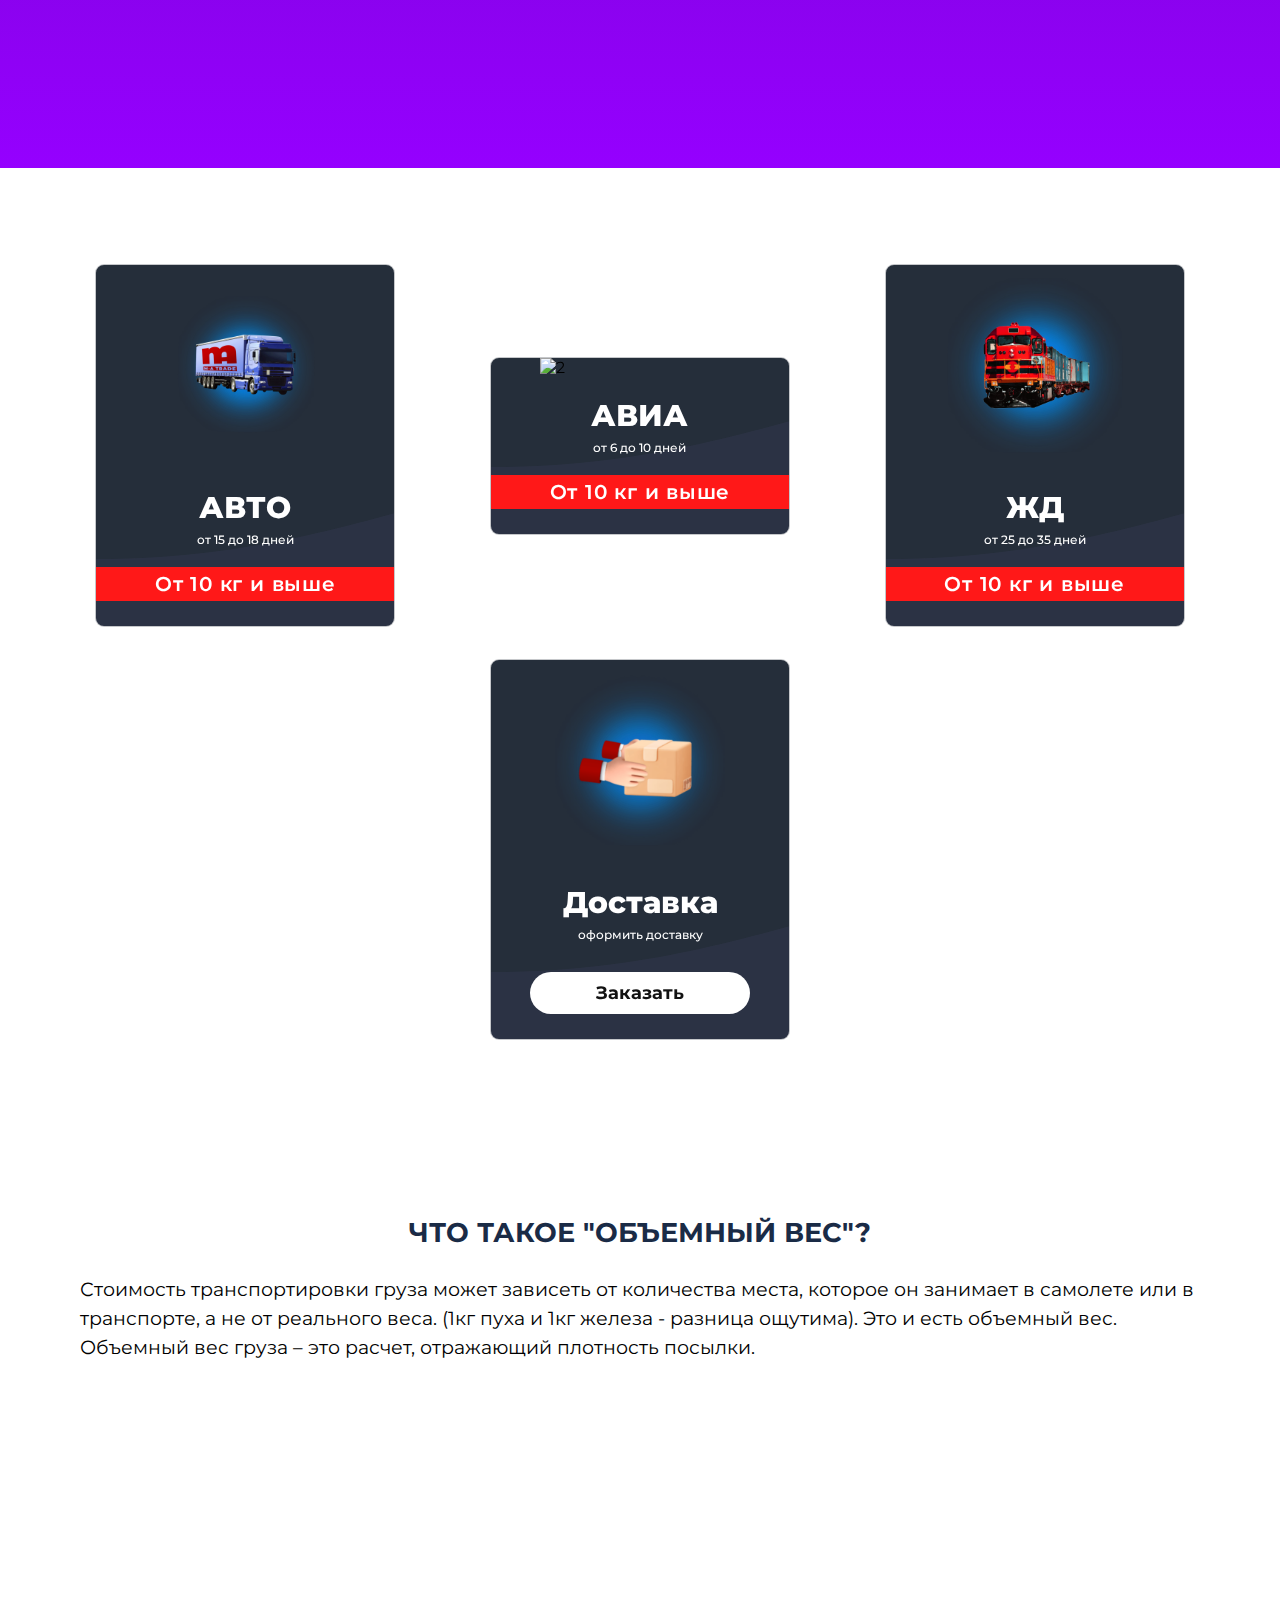
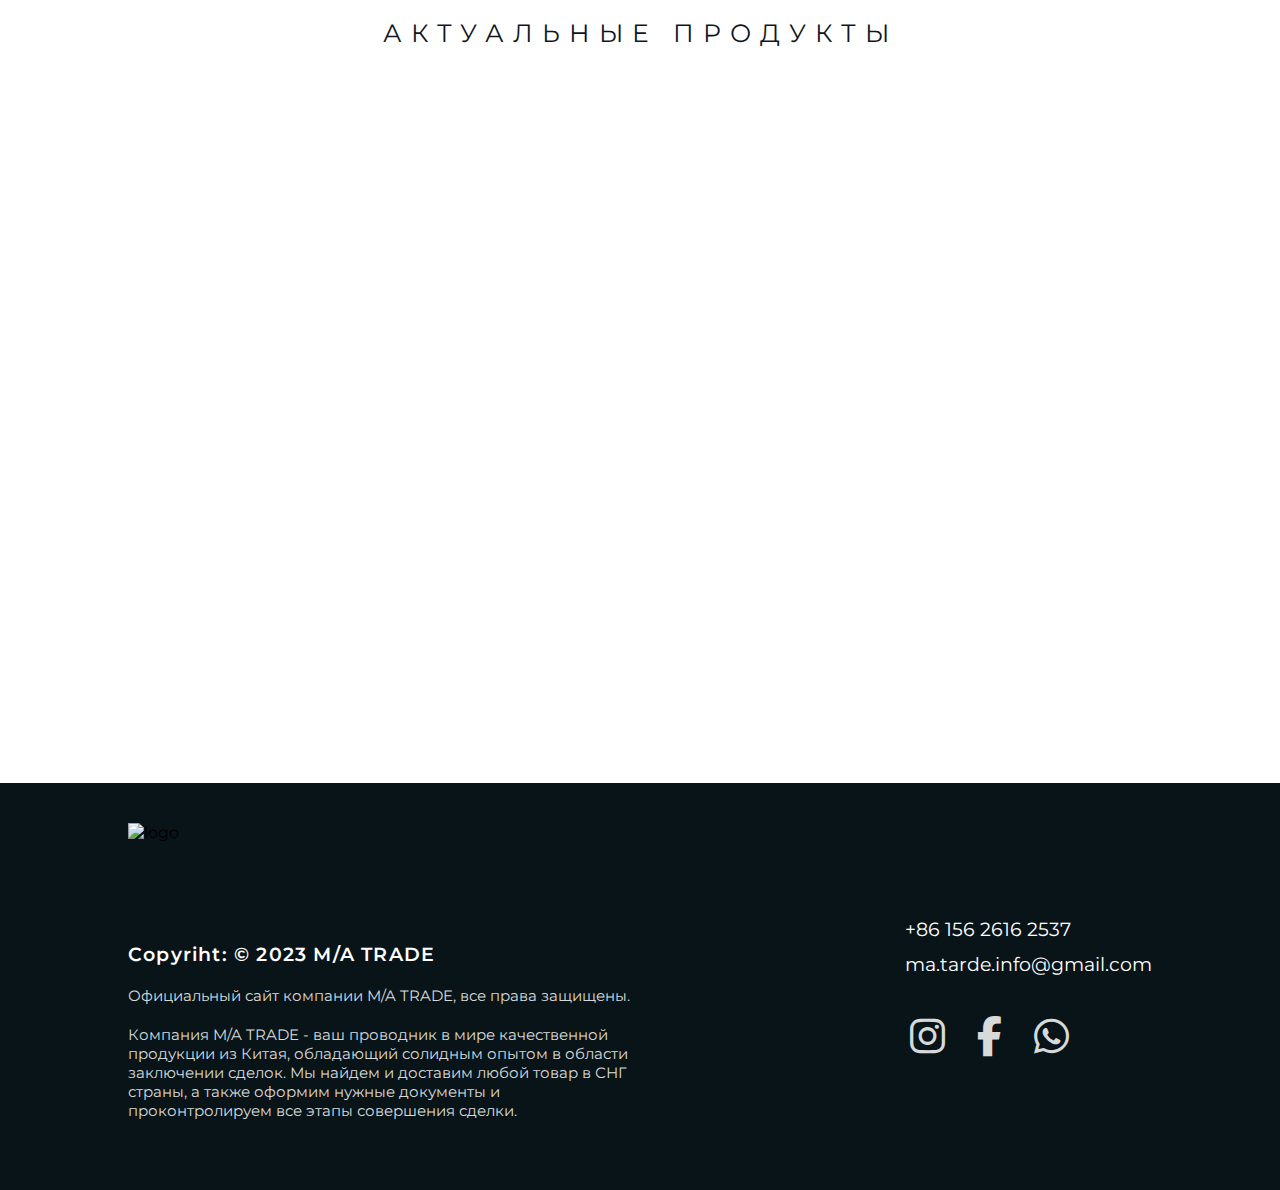
==== commit e22ea970: "change button" ====
--- a/index.html
+++ b/index.html
@@ -53,8 +53,9 @@
         </div>
 
         <a class="cta" href="./Contacts/contacts.html">
-          <button>Связаться</button>
+          <i class="fa-solid fa-phone"></i>
         </a>
+        <a class="cta2" href="./Contacts/contacts.html">связаться</a>
       </header>
       <main class="main">
         <!-- Home Page -->
@@ -89,127 +90,7 @@
               уверенностью. Мы уже помогли более 12 000+ предпринимателям.<br />
               <br />
             </p>
-          </div>
-          <!-- Slider -->
-          <div class="slider">
-            <div class="slider-item">
-              <img src="./Images/IMG-CHINA-2.webp" alt="4" />
-            </div>
-            <div class="slider-item">
-              <img src="./Images/IMG-CHINA-1.webp" alt="4" />
-            </div>
-            <div class="slider-item">
-              <img src="./Images/IMG-CHINA-3.webp" alt="4" />
-            </div>
-            <div class="slider-item">
-              <img src="Images/M-A.webp" alt="M" />
-            </div>
-            <div class="slider-item">
-              <img src="Images/1688.webp" alt="1688" />
-            </div>
-            <div class="slider-item">
-              <img src="Images/Alibaba.webp" alt="A" />
-            </div>
-            <div class="slider-item">
-              <img src="Images/Taobao.webp" alt="T" />
-            </div>
-            <div class="slider-item">
-              <img src="Images/Poizon.webp" alt="P" />
-            </div>
-          </div>
-          <!-- About cards -->
-          <div class="about-cards">
-            <div class="about-card anim">
-              <div class="card-title">
-                <span class="numberCard">10</span> <br />
-                <p id="yearsCard">лет на рынке</p>
-              </div>
-            </div>
-            <div class="about-card anim">
-              <div class="card-svg"></div>
-              <div class="card-title">
-                <h2>Гарантированная надежность</h2>
-                <p>Вы с уверенностью можете довериться нам!</p>
-              </div>
-            </div>
-            <div class="about-card anim">
-              <div class="card-svg two-Example"></div>
-              <div class="card-title">
-                <h2>Скорость</h2>
-                <p>Мы вам доставляем груз самые кратчайшие сроки</p>
-              </div>
-            </div>
-          </div>
-        </section>
-
-        <!-- Logistic -->
-        <section class="logistic-page" id="logistic-page">
-          <div class="logistic-cards">
-            <div class="logistic-card">
-              <div class="logistic-card-content">
-                <div class="logistic-card-icon">
-                  <img src="Images/Logistic-Truck.png" alt="1" />
-                </div>
-                <div class="logistic-title">
-                  <h2>АВТО</h2>
-                  <p>от 15 до 18 дней</p>
-                </div>
-                <div class="price-logistic">
-                  <h2>От 10 кг и выше</h2>
-                </div>
-              </div>
-            </div>
-            <div class="logistic-card">
-              <div class="logistic-card-content">
-                <div class="logistic-card-icon">
-                  <img src="Images/Logistic-Airline.png" alt="2" />
-                </div>
-                <div class="logistic-title">
-                  <h2>АВИА</h2>
-                  <p>от 6 до 10 дней</p>
-                </div>
-                <div class="price-logistic">
-                  <h2>От 10 кг и выше</h2>
-                </div>
-              </div>
-            </div>
-            <div class="logistic-card">
-              <div class="logistic-card-content">
-                <div class="logistic-card-icon">
-                  <img src="Images/Logistic-Train.png" alt="3" />
-                </div>
-                <div class="logistic-title">
-                  <h2>ЖД</h2>
-                  <p>от 25 до 35 дней</p>
-                </div>
-                <div class="price-logistic"><h2>От 10 кг и выше</h2></div>
-              </div>
-            </div>
-            <div class="logistic-card">
-              <div class="logistic-card-content">
-                <div class="logistic-card-icon">
-                  <img src="Images/Logistic-IMG.png" alt="4" />
-                </div>
-                <div class="logistic-title">
-                  <h2>Доставка</h2>
-                  <p>оформить доставку</p>
-                </div>
-                <a href="https://wa.me/8615626162537"
-                  ><button class="Logistic-button">Заказать</button></a
-                >
-              </div>
-            </div>
-          </div>
-          <div class="logistic-text">
-            <h2>ЧТО ТАКОЕ "ОБЪЕМНЫЙ ВЕС"?</h2>
-            <p>
-              Стоимость транспортировки груза может зависеть от количества
-              места, которое он занимает в самолете или в транспорте, а не от
-              реального веса. (1кг пуха и 1кг железа - разница ощутима). Это и
-              есть объемный вес. Объемный вес груза – это расчет, отражающий
-              плотность посылки.
-            </p>
-            <h2>Наши услуги:</h2>
+            <h3>Наши услуги:</h3>
             <p>
               1. Переводчики в Китае.<br />
               2. Бизнес Сопровождение.<br />
@@ -223,6 +104,126 @@
               10. Транспортная логистика.
             </p>
           </div>
+          <!-- Slider -->
+          <div class="slider">
+            <div class="slider-item">
+              <img src="./Images/IMG-CHINA-2.webp" alt="4" />
+            </div>
+            <div class="slider-item">
+              <img src="./Images/IMG-CHINA-1.webp" alt="4" />
+            </div>
+            <div class="slider-item">
+              <img src="./Images/IMG-CHINA-3.webp" alt="4" />
+            </div>
+            <div class="slider-item">
+              <img src="Images/M-A.webp" alt="M" />
+            </div>
+            <div class="slider-item">
+              <img src="Images/1688.webp" alt="1688" />
+            </div>
+            <div class="slider-item">
+              <img src="Images/Alibaba.webp" alt="A" />
+            </div>
+            <div class="slider-item">
+              <img src="Images/Taobao.webp" alt="T" />
+            </div>
+            <div class="slider-item">
+              <img src="Images/Poizon.webp" alt="P" />
+            </div>
+          </div>
+          <!-- About cards -->
+          <div class="about-cards">
+            <div class="about-card anim">
+              <div class="card-title">
+                <span class="numberCard">10</span> <br />
+                <p id="yearsCard">лет на рынке</p>
+              </div>
+            </div>
+            <div class="about-card anim">
+              <div class="card-svg"></div>
+              <div class="card-title">
+                <h2>Гарантированная надежность</h2>
+                <p>Вы с уверенностью можете довериться нам!</p>
+              </div>
+            </div>
+            <div class="about-card anim">
+              <div class="card-svg two-Example"></div>
+              <div class="card-title">
+                <h2>Скорость</h2>
+                <p>Мы вам доставляем груз самые кратчайшие сроки</p>
+              </div>
+            </div>
+          </div>
+        </section>
+
+        <!-- Logistic -->
+        <section class="logistic-page" id="logistic-page">
+          <div class="logistic-cards">
+            <div class="logistic-card">
+              <div class="logistic-card-content">
+                <div class="logistic-card-icon">
+                  <img src="Images/Logistic-Truck.png" alt="1" />
+                </div>
+                <div class="logistic-title">
+                  <h2>АВТО</h2>
+                  <p>от 15 до 18 дней</p>
+                </div>
+                <div class="price-logistic">
+                  <h2>От 10 кг и выше</h2>
+                </div>
+              </div>
+            </div>
+            <div class="logistic-card">
+              <div class="logistic-card-content">
+                <div class="logistic-card-icon">
+                  <img src="Images/Logistic-Airline.png" alt="2" />
+                </div>
+                <div class="logistic-title">
+                  <h2>АВИА</h2>
+                  <p>от 6 до 10 дней</p>
+                </div>
+                <div class="price-logistic">
+                  <h2>От 10 кг и выше</h2>
+                </div>
+              </div>
+            </div>
+            <div class="logistic-card">
+              <div class="logistic-card-content">
+                <div class="logistic-card-icon">
+                  <img src="Images/Logistic-Train.png" alt="3" />
+                </div>
+                <div class="logistic-title">
+                  <h2>ЖД</h2>
+                  <p>от 25 до 35 дней</p>
+                </div>
+                <div class="price-logistic"><h2>От 10 кг и выше</h2></div>
+              </div>
+            </div>
+            <div class="logistic-card">
+              <div class="logistic-card-content">
+                <div class="logistic-card-icon">
+                  <img src="Images/Logistic-IMG.png" alt="4" />
+                </div>
+                <div class="logistic-title">
+                  <h2>Доставка</h2>
+                  <p>оформить доставку</p>
+                </div>
+                <a href="https://wa.me/8615626162537"
+                  ><button class="Logistic-button">Заказать</button></a
+                >
+              </div>
+            </div>
+          </div>
+          <div class="logistic-text">
+            <h2>ЧТО ТАКОЕ "ОБЪЕМНЫЙ ВЕС"?</h2>
+            <p>
+              Стоимость транспортировки груза может зависеть от количества
+              места, которое он занимает в самолете или в транспорте, а не от
+              реального веса. (1кг пуха и 1кг железа - разница ощутима). Это и
+              есть объемный вес. Объемный вес груза – это расчет, отражающий
+              плотность посылки.
+            </p>
+          </div>
         </section>
 
         <!-- Products Page -->
--- a/CSS/style.css
+++ b/CSS/style.css
@@ -98,23 +98,43 @@
 	width: 100%;
 }
 
-button {
+/* BUTTONS */
+.cta {
+	display: none;
+}
+
+.cta2 {
+	display: block;
 	padding: 10px 25px;
-	letter-spacing: 1.5px;
-	font-size: 15px;
-	font-weight: 700;
+	font-size: 13px;
+	letter-spacing: 0.1rem;
+	font-weight: 600;
 	color: #fff;
 	background-color: rgb(85, 77, 240);
 	box-shadow: 0 0 10px rgb(83, 76, 218);
 	border: none;
+	border-radius: 60px;
+	cursor: pointer;
+	transition: all 0.3s ease 0s;
+}
+
+.cta2:hover {
+	border: 2px solid rgb(85, 77, 240);
+	box-shadow: none;
+	background-color: transparent;
+	color: #fff;
+}
+
+button {
+	border: none;
 	border-radius: 50px;
 	cursor: pointer;
+	padding: 10px 25px;
 	transition: all 0.3s ease 0s;
 }
 
 button:hover {
 	background-color: transparent;
-	border: 1px solid rgb(0, 170, 255);
 	color: #fff;
 }
 
@@ -297,6 +317,15 @@
 	letter-spacing: 1px;
 	padding-bottom: 30px;
 	color: rgb(255, 0, 0);
+}
+
+.about-title h3 {
+	font-size: 23px;
+	font-weight: 700;
+	padding-bottom: 20px;
+	padding-top: 50px;
+	letter-spacing: 0.9px;
+	color: rgb(255, 11, 11);
 }
 
 .about-title p {
--- a/CSS/media.css
+++ b/CSS/media.css
@@ -127,14 +127,72 @@
 		background-color: rgba(243, 0, 0, 0.699);
 	}
 
+	.cta2 {
+		display: none;
+	}
+
 	.cta {
+		display: block;
 		position: fixed;
 		top: 500px;
-		right: 15px;
-	}
-
-	button:hover {
+		right: 19px;
+		padding: 10px 13px;
+		font-size: 40px;
+		color: #fff;
+		background-color: rgb(85, 77, 240);
+		box-shadow: 0 0 10px rgb(83, 76, 218);
+		border: none;
+		border-radius: 50%;
+		cursor: pointer;
+		transition: all 0.3s ease 0s;
+	}
+
+	.cta::after {
+		content: '';
+		width: 10px;
+		height: 10px;
+		border-radius: 100%;
+		border: 3px solid rgb(85, 77, 240);
+		position: absolute;
+		z-index: -1;
+		top: 50%;
+		left: 50%;
+		transform: translate(-50%, -50%);
+		animation: ring 1.5s infinite;
+	}
+
+	.cta::before {
+		content: '';
+		width: 10px;
+		height: 10px;
+		border-radius: 100%;
+		border: 3px solid rgb(85, 77, 240);
+		position: absolute;
+		z-index: -1;
+		top: 50%;
+		left: 50%;
+		transform: translate(-50%, -50%);
+		animation: ring 2.8s infinite;
+	}
+
+	.cta:hover {
 		background-color: rgb(0, 27, 58);
+		border: 1px solid rgb(0, 170, 255);
+		color: #fff;
+	}
+
+	@keyframes ring {
+		0% {
+			width: 25px;
+			height: 10px;
+			opacity: 1;
+		}
+
+		100% {
+			width: 130px;
+			height: 130px;
+			opacity: 0;
+		}
 	}
 
 	/* Home Page */
@@ -245,6 +303,10 @@
 		font-size: 15px;
 	}
 
+	.logistic-cards {
+		margin: 5rem 1rem;
+	}
+
 	/* Products page */
 	.products-title h2 {
 		font-size: 22px;
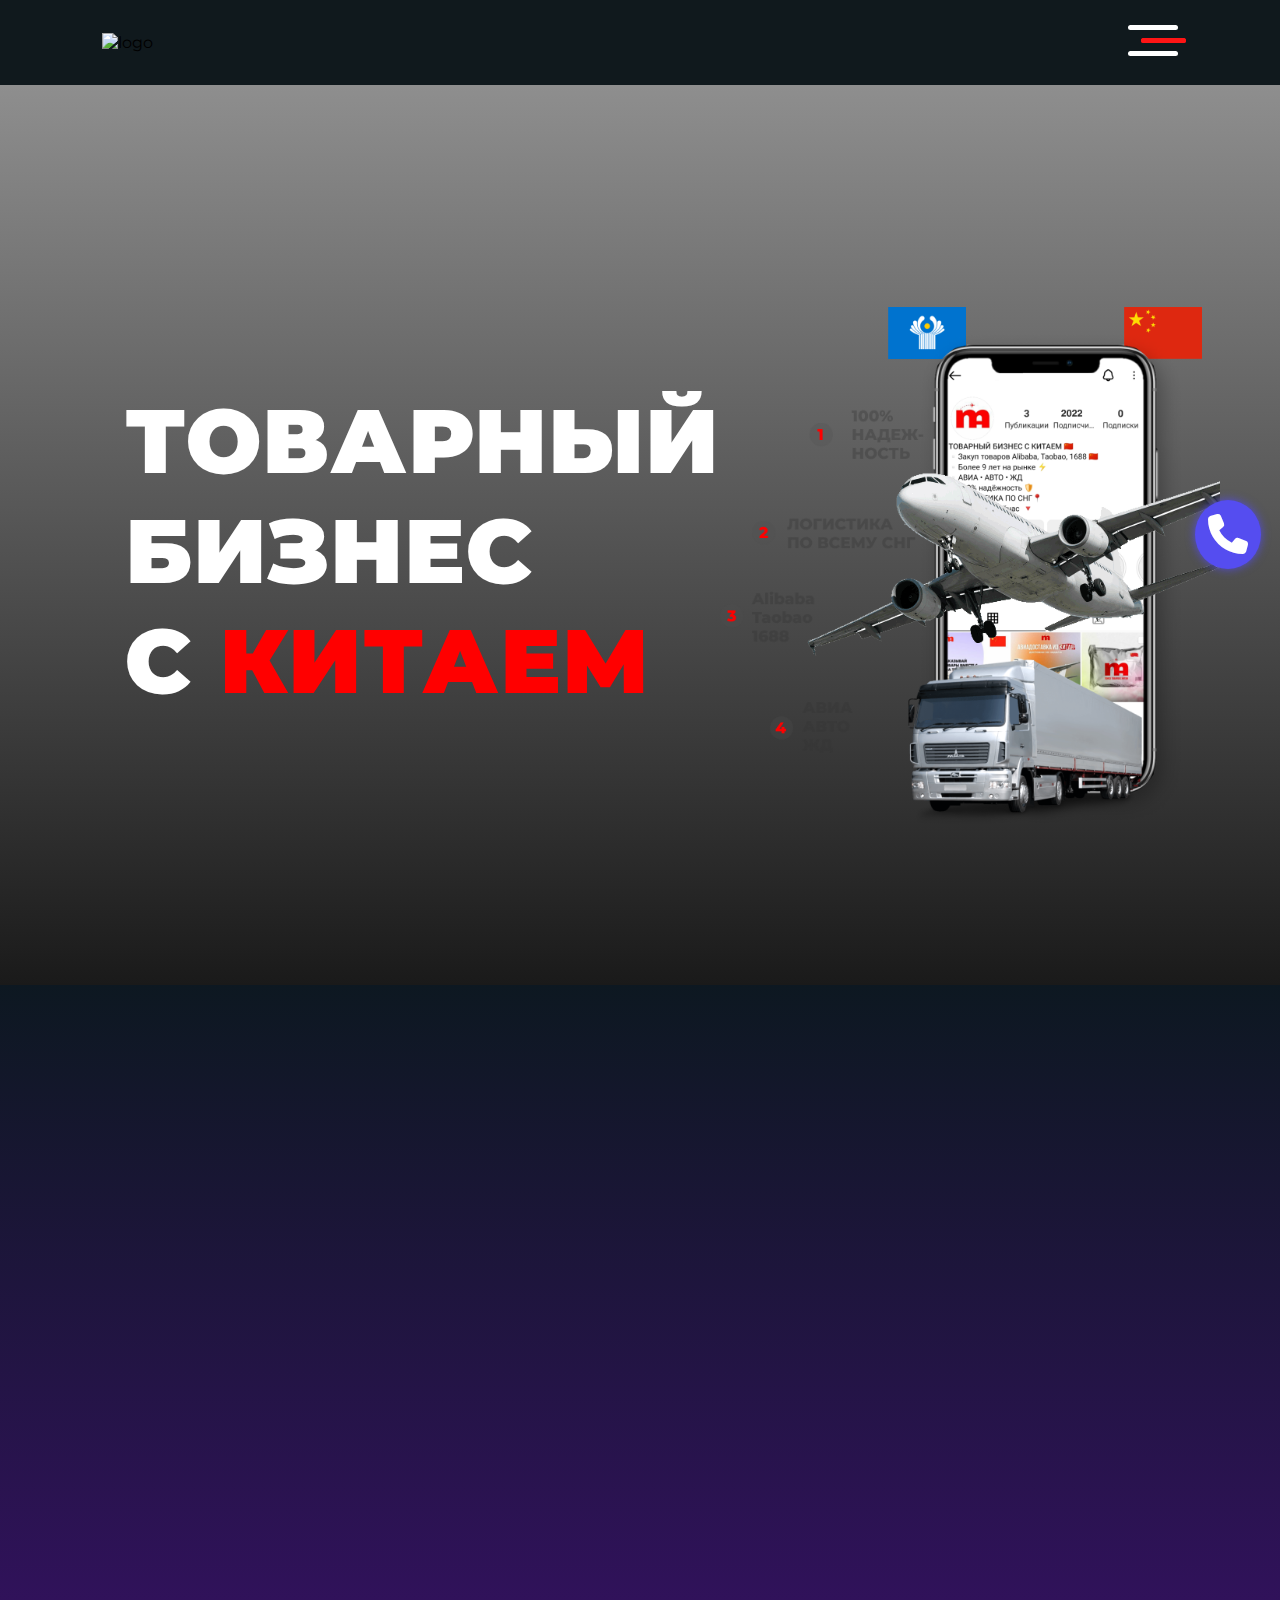
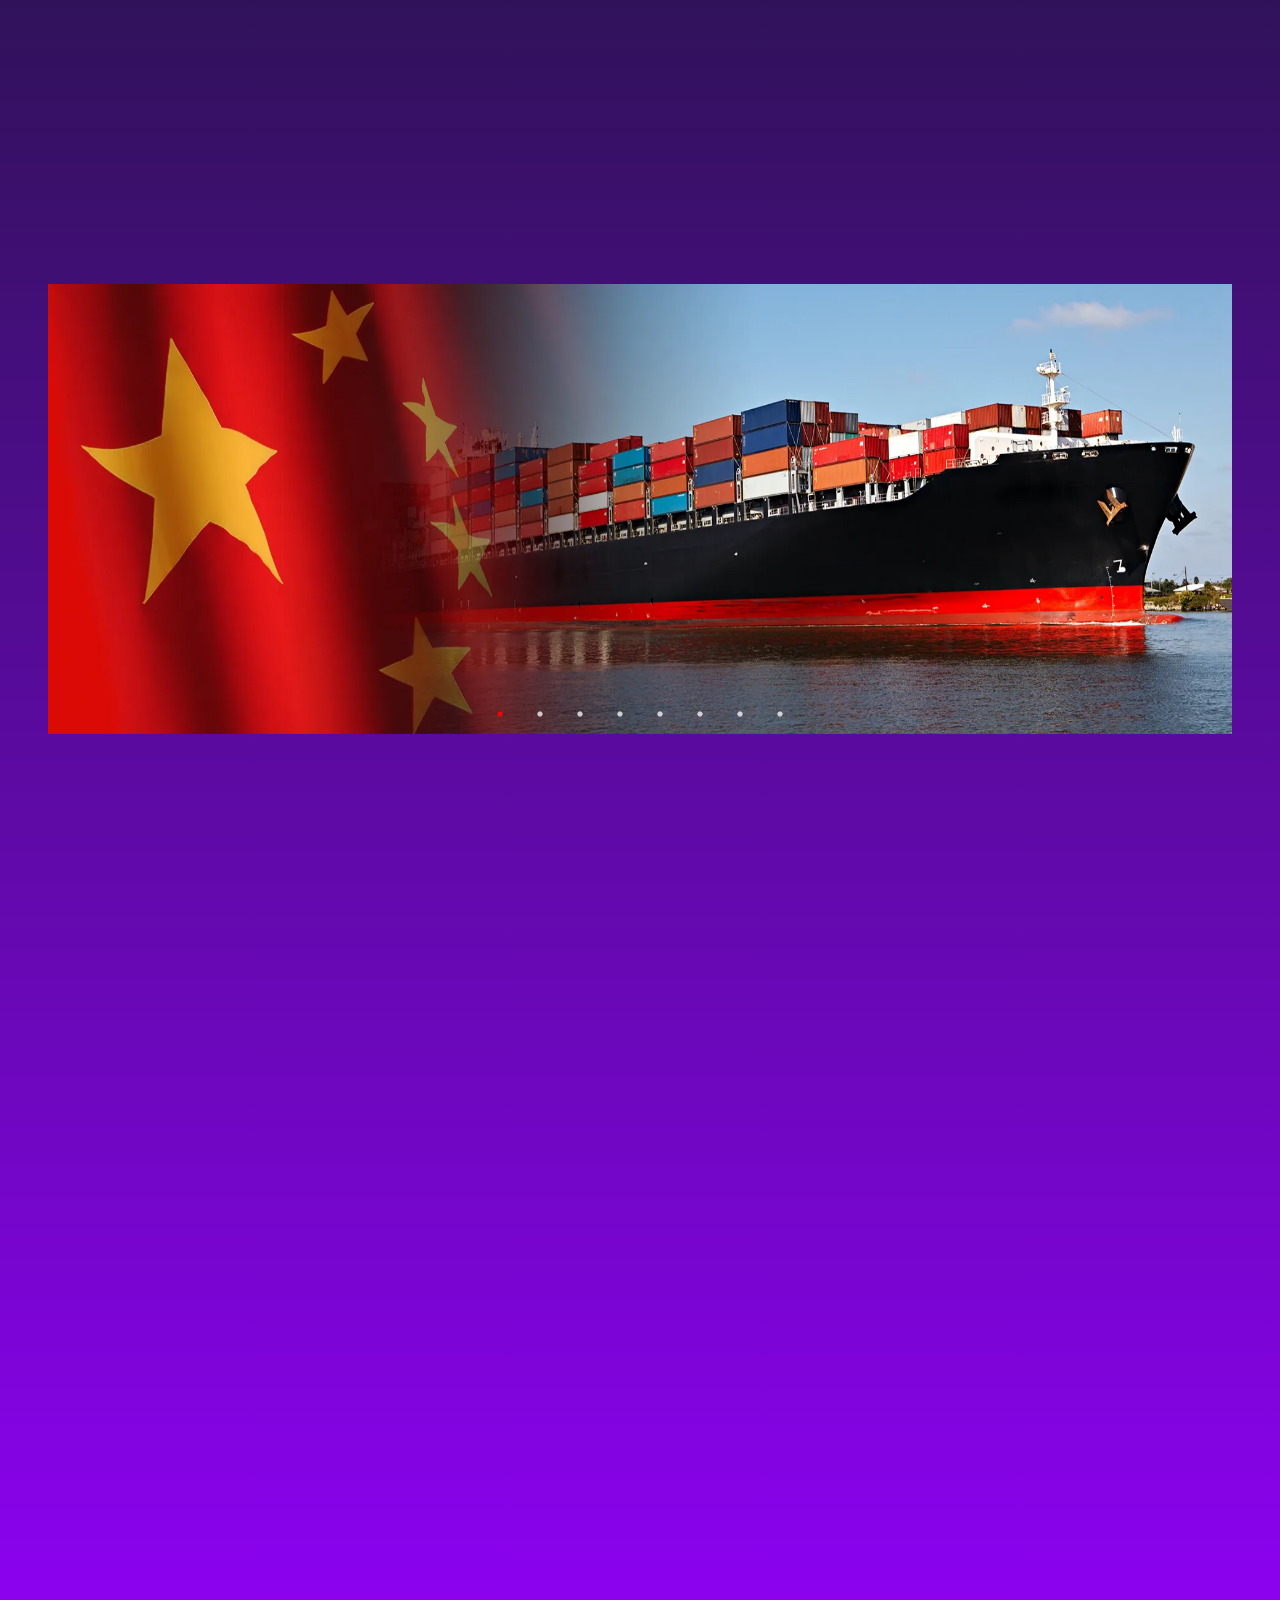
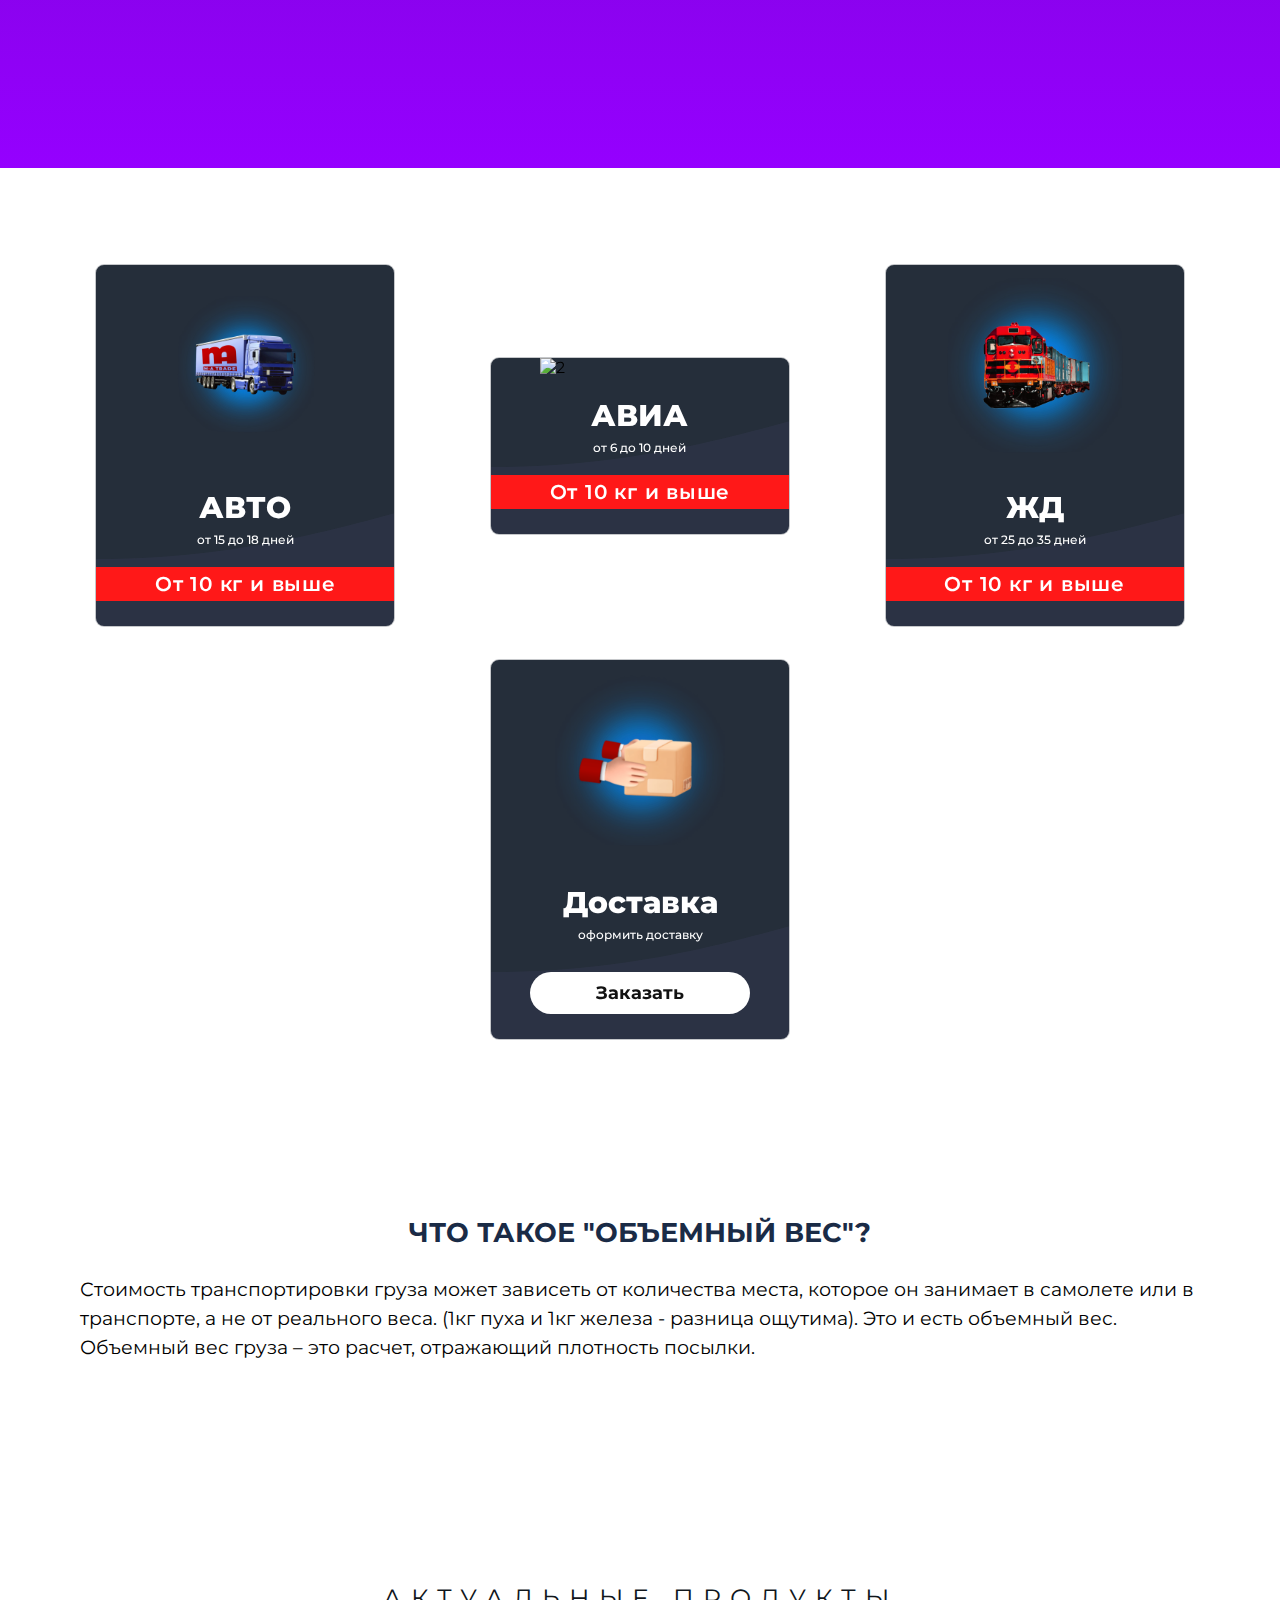
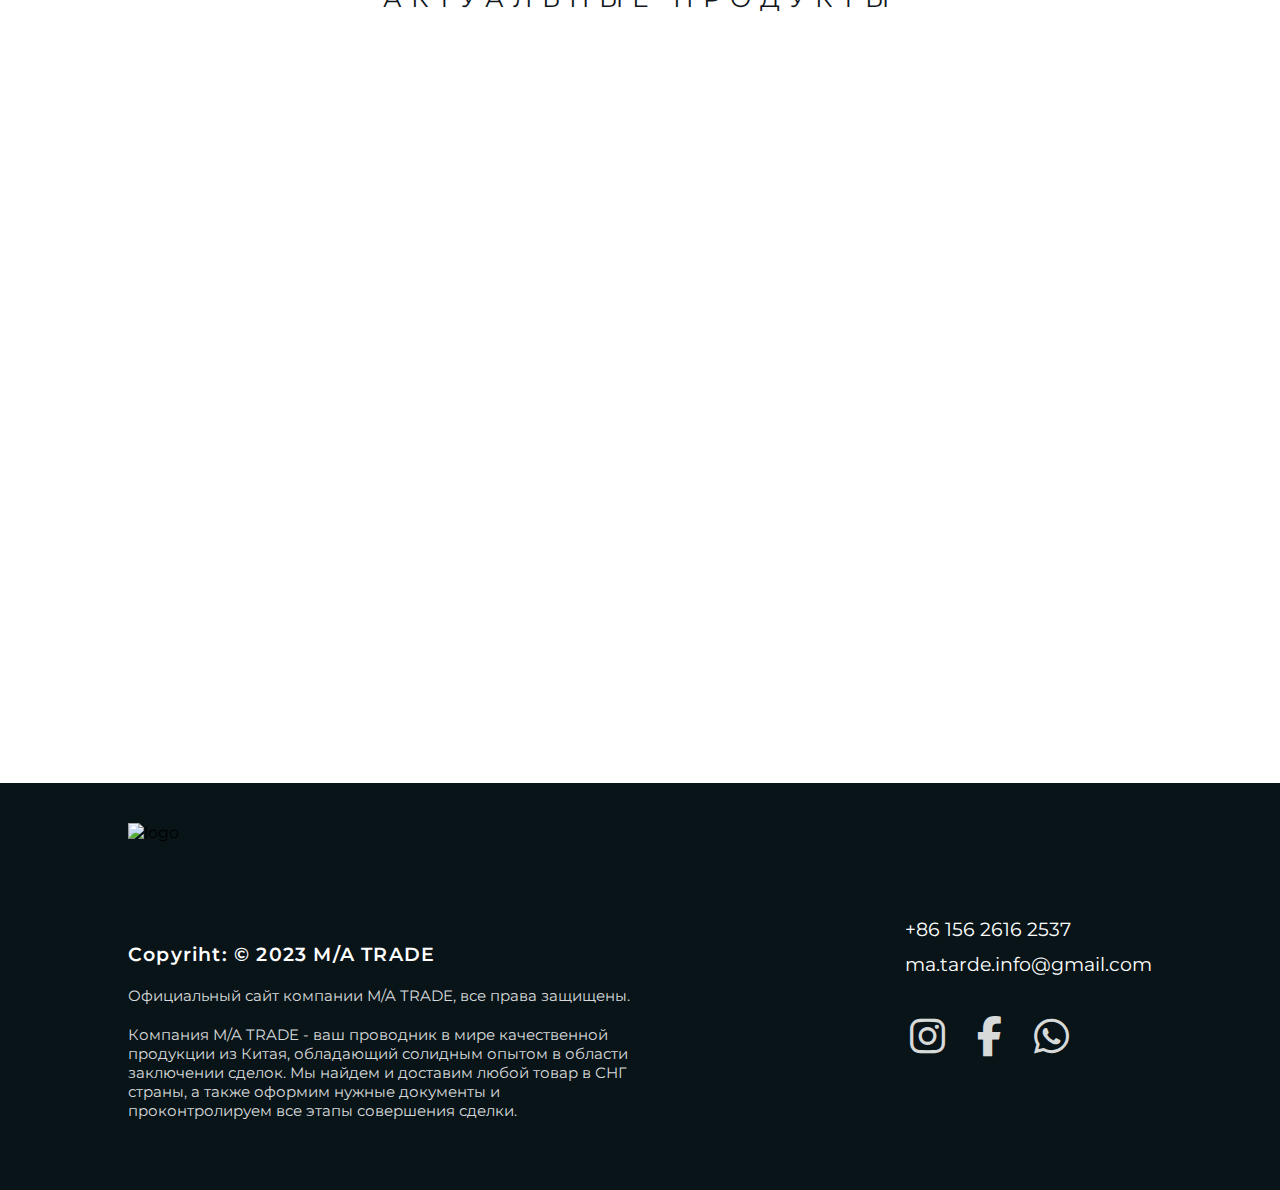
==== commit 74833721: "change search bar" ====
--- a/index.html
+++ b/index.html
@@ -47,7 +47,7 @@
         <div class="search">
           <div class="icon"></div>
           <div class="input">
-            <input type="text" placeholder="Search" id="searchId" />
+            <input type="text" placeholder="Поиск" id="searchId" />
           </div>
           <span class="clear"></span>
         </div>
@@ -228,8 +228,10 @@
 
         <!-- Products Page -->
         <section class="products-page" id="products-page">
-          <div class="products-title">
-            <h2>актуальные продукты</h2>
+          <div class="products-content">
+            <div class="products-title">
+              <h2>актуальные продукты</h2>
+            </div>
           </div>
         </section>
       </main>
--- a/CSS/style.css
+++ b/CSS/style.css
@@ -139,19 +139,15 @@
 }
 
 /* Search */
-.search-navbar {
-	display: none;
-}
 
 .search {
 	position: relative;
 	margin: 10px;
-	width: 40px;
+	width: 310px;
 	height: 40px;
 	overflow: hidden;
-	background-color: #fff;
-	outline: 0;
-	box-shadow: 0 0 5px rgba(255, 255, 255, 0.379);
+	background-color: transparent;
+	outline: 2px solid white;
 	border-radius: 60px;
 	transition: 0.5s;
 }
@@ -162,7 +158,7 @@
 	left: 0;
 	width: 40px;
 	height: 40px;
-	background-color: rgb(255, 255, 255);
+	background-color: transparent;
 	border-radius: 50%;
 	display: flex;
 	align-items: center;
@@ -176,7 +172,7 @@
 	content: "";
 	width: 15px;
 	height: 15px;
-	border: 3px solid rgb(16, 16, 16);
+	border: 3px solid rgb(255, 255, 255);
 	border-radius: 50%;
 	transform: translate(-2px, -2px);
 }
@@ -186,16 +182,13 @@
 	content: "";
 	width: 3px;
 	height: 10px;
-	background-color: rgb(16, 16, 16);
+	background-color: rgb(255, 255, 255);
 	transform: translate(8px, 8px) rotate(-45deg);
-}
-
-.search.active {
-	width: 330px;
 }
 
 .search .input {
 	position: relative;
+	background-color: transparent;
 	width: 300px;
 	height: 40px;
 	left: 60px;
@@ -213,12 +206,13 @@
 	border: 0;
 	outline: 0;
 	font-size: 18px;
-	color: rgb(255, 8, 8);
-	padding: 10px 0;
-}
-
-.search .input input::placeholder {
-	color: rgba(16, 16, 16, 0.301);
+	background-color: transparent;
+	color: rgb(255, 255, 255);
+	padding: 10px 20px 10px 0;
+}
+
+.search .input input:focus::placeholder {
+	color: #ffffff0f;
 }
 
 .search .clear {
@@ -239,7 +233,7 @@
 	content: "";
 	width: 1px;
 	height: 15px;
-	background-color: rgba(33, 33, 33, 0.589);
+	background-color: rgb(255, 255, 255);
 	transform: rotate(45deg);
 }
 
@@ -248,7 +242,7 @@
 	content: "";
 	width: 1px;
 	height: 15px;
-	background-color: rgba(33, 33, 33, 0.589);
+	background-color: rgb(255, 255, 255);
 	transform: rotate(-45deg);
 }
 
@@ -586,9 +580,7 @@
 .products-title {
 	padding-top: 100px;
 	height: 200px;
-	display: flex;
-	align-items: center;
-	justify-content: center;
+	text-align: center;
 }
 
 .products-title h2 {
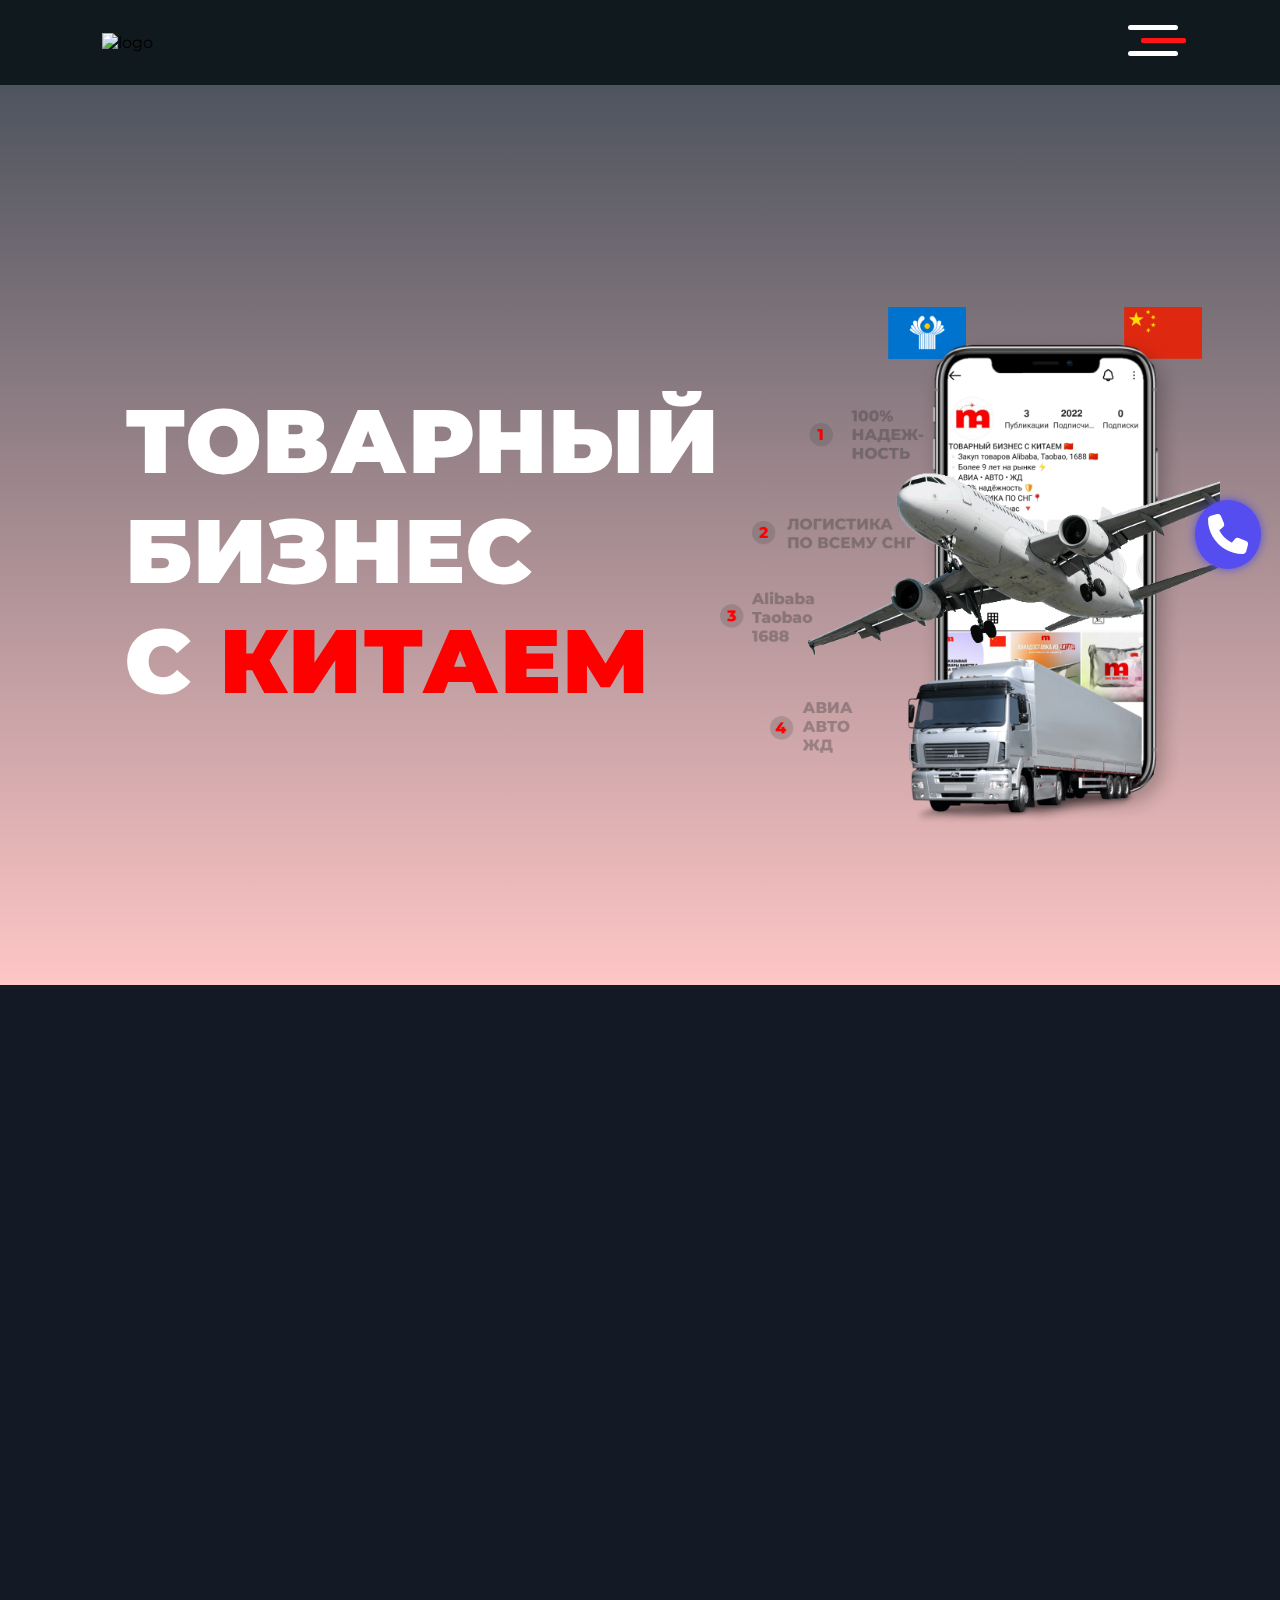
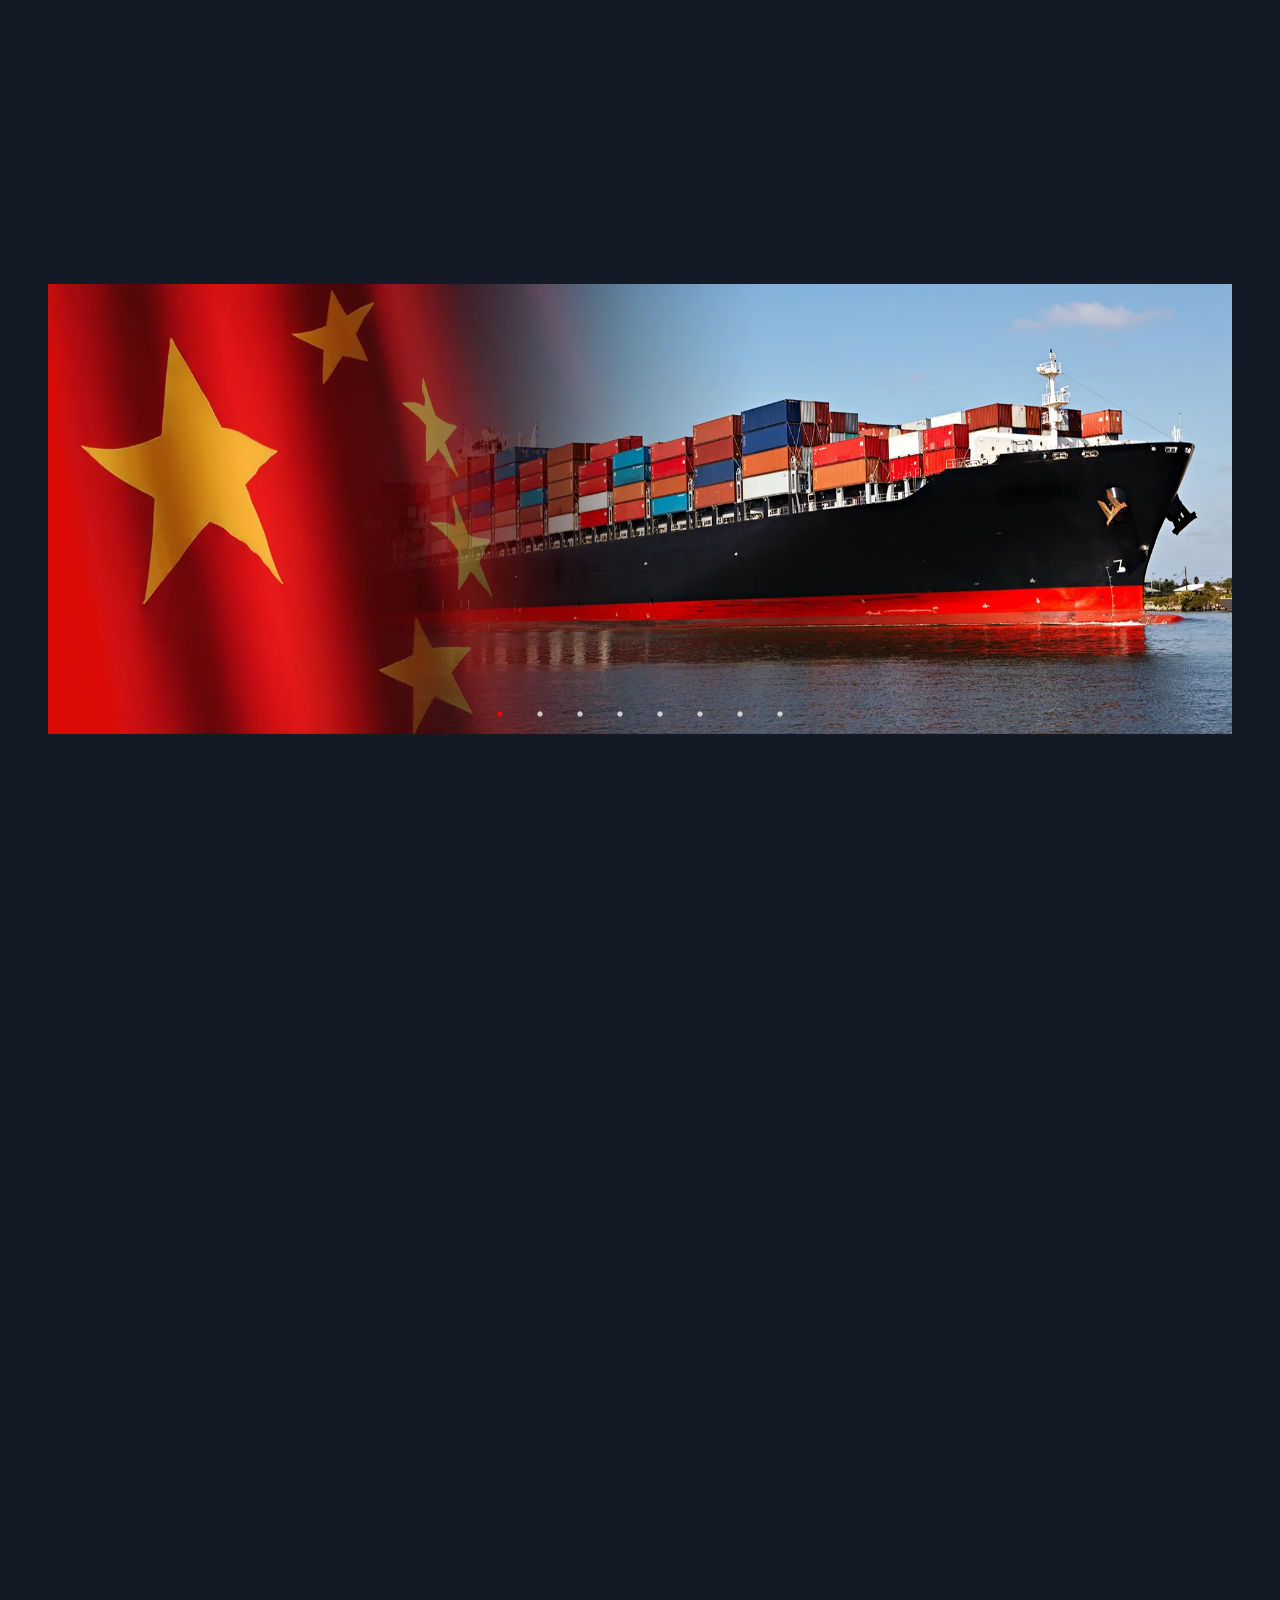
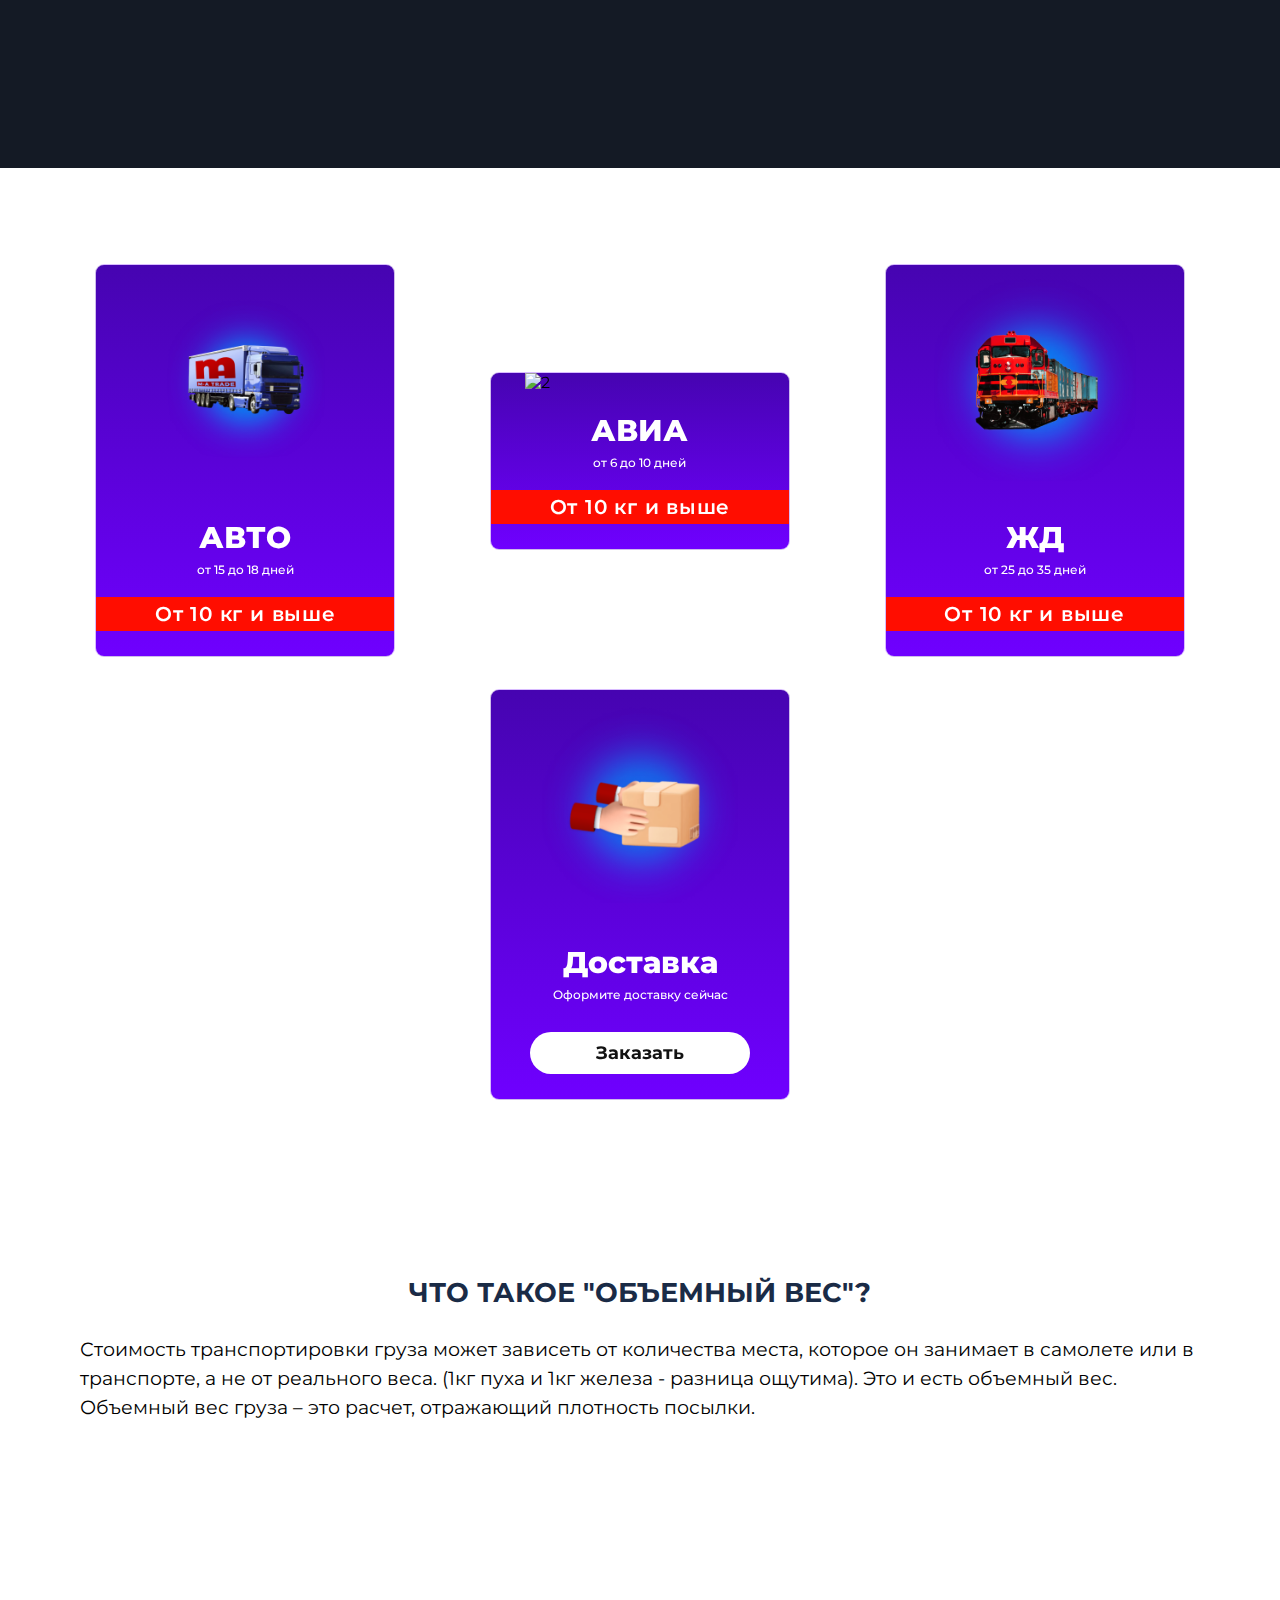
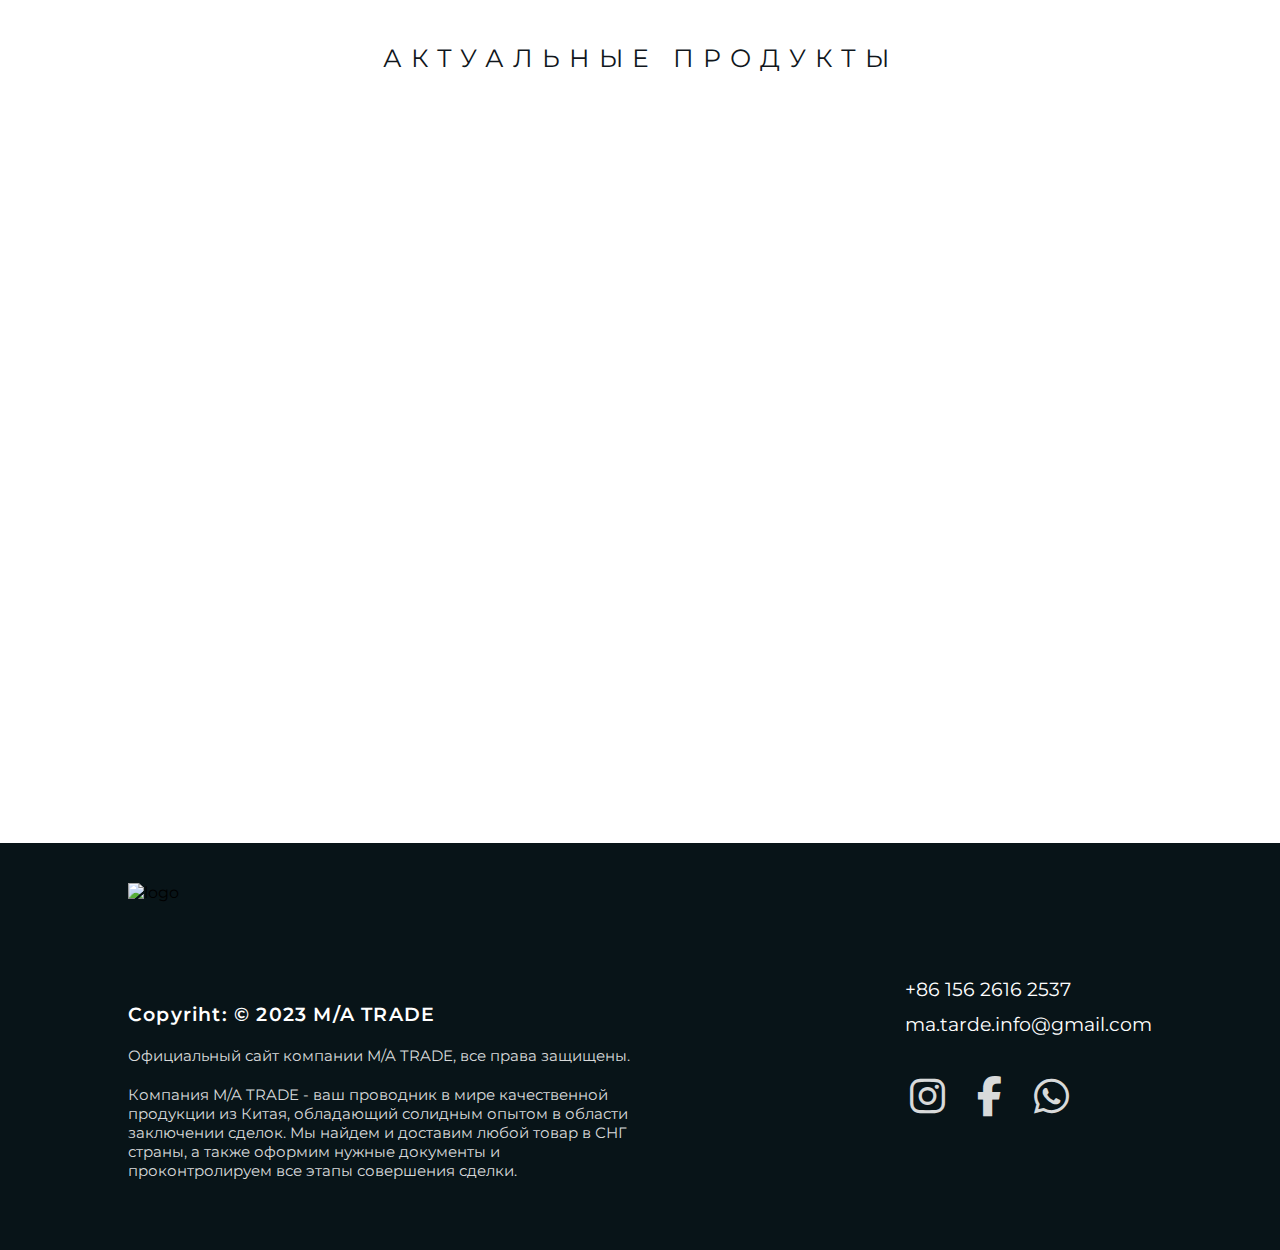
==== commit 20d96b48: "change styles" ====
--- a/index.html
+++ b/index.html
@@ -51,7 +51,7 @@
           </div>
           <span class="clear"></span>
         </div>
-
+        <!-- Contact Button -->
         <a class="cta" href="./Contacts/contacts.html">
           <i class="fa-solid fa-phone"></i>
         </a>
@@ -206,7 +206,7 @@
                 </div>
                 <div class="logistic-title">
                   <h2>Доставка</h2>
-                  <p>оформить доставку</p>
+                  <p>Оформите доставку сейчас</p>
                 </div>
                 <a href="https://wa.me/8615626162537"
                   ><button class="Logistic-button">Заказать</button></a
@@ -231,6 +231,13 @@
           <div class="products-content">
             <div class="products-title">
               <h2>актуальные продукты</h2>
+            </div>
+            <div class="product-video">
+              <video
+                autoplay
+                muted
+                loop
+                src="./Video/products-video.mp4"></video>
             </div>
           </div>
         </section>
--- a/CSS/style.css
+++ b/CSS/style.css
@@ -211,6 +211,10 @@
 	padding: 10px 20px 10px 0;
 }
 
+.search .input input::placeholder {
+	color: rgba(255, 255, 255, 0.517);
+}
+
 .search .input input:focus::placeholder {
 	color: #ffffff0f;
 }
@@ -248,7 +252,7 @@
 
 /* Home-Page section */
 .home-page {
-	background: linear-gradient(rgba(0, 0, 0, 0.442), rgb(26, 26, 26)), url(../Images/home-image.jpeg);
+	background: linear-gradient(rgba(15, 23, 37, 0.739), rgba(255, 0, 0, 0.222)), url(../Images/home-image.jpeg);
 	background-size: cover;
 	background-repeat: no-repeat;
 	background-position: center;
@@ -294,7 +298,7 @@
 .about-page {
 	min-height: 100vh;
 	padding: 0 3rem 5rem 3rem;
-	background: linear-gradient(rgb(13, 24, 33), rgb(149, 0, 255));
+	background: #141a25;
 }
 
 .about-title {
@@ -318,8 +322,8 @@
 	font-weight: 700;
 	padding-bottom: 20px;
 	padding-top: 50px;
-	letter-spacing: 0.9px;
-	color: rgb(255, 11, 11);
+	letter-spacing: 1px;
+	color: rgb(255, 5, 5);
 }
 
 .about-title p {
@@ -420,7 +424,6 @@
 
 .logistic-page {
 	min-height: 100vh;
-	background: rgb(255, 255, 255);
 	overflow: hidden;
 	display: flex;
 	align-content: center;
@@ -439,8 +442,7 @@
 .logistic-card {
 	width: 300px;
 	position: relative;
-	background-color: rgba(13, 23, 37, 0.901);
-	overflow: hidden;
+	background: linear-gradient(rgb(70, 4, 177), rgb(111, 0, 255));
 	border-radius: 9px;
 	margin: 1rem;
 	box-shadow: 0 4px 30px rgba(255, 255, 255, 0.1);
@@ -450,29 +452,6 @@
 	transition: 0.8s;
 }
 
-.logistic-card:after {
-	content: "";
-	background: url(../Images/wavePurple.svg) repeat-x;
-	position: absolute;
-	bottom: -10px;
-	width: 6400px;
-	height: 198px;
-	z-index: -1;
-	opacity: 0.1;
-	animation: wave 4s cubic-bezier(0.36, 0.45, 0.63, 0.53) infinite;
-	transform: translate3d(0, 0, 0);
-}
-
-@keyframes wave {
-	0% {
-		margin-left: 0;
-	}
-
-	100% {
-		margin-left: -1600px;
-	}
-}
-
 .logistic-card:hover {
 	transform: scale(1.07);
 	box-shadow: 0 0 45px rgba(255, 255, 255, 0.593);
@@ -489,7 +468,7 @@
 }
 
 .logistic-card-icon {
-	width: 200px;
+	width: 230px;
 }
 
 .logistic-card-icon img {
@@ -512,7 +491,7 @@
 }
 
 .Logistic-button:hover {
-	border: 1px solid white;
+	border: 3px solid white;
 }
 
 .logistic-title {
@@ -538,7 +517,7 @@
 
 .price-logistic {
 	width: 100%;
-	background-color: rgb(255, 24, 24);
+	background-color: rgb(255, 13, 0);
 }
 
 .price-logistic h2 {
@@ -591,6 +570,24 @@
 	color: rgb(16, 22, 28);
 }
 
+.products-content {
+
+	margin: 0 auto;
+	display: flex;
+	align-items: center;
+	justify-content: center;
+	flex-direction: column;
+}
+
+.product-video {
+	width: 900px;
+}
+
+.product-video video {
+	width: 100%;
+	height: 100%;
+}
+
 /* Footer */
 footer {
 	width: 100vw;
--- a/CSS/media.css
+++ b/CSS/media.css
@@ -91,6 +91,7 @@
 		top: 85px;
 		left: 0;
 		right: 0;
+		z-index: 1000;
 		width: 100vw;
 		background-color: rgba(0, 30, 42, 0.765);
 		transition: 0.2s;
@@ -308,9 +309,19 @@
 	}
 
 	/* Products page */
+	.products-page {
+		min-height: 80vh;
+		background-color: #fff;
+	}
+
 	.products-title h2 {
 		font-size: 22px;
 		text-align: center;
+	}
+
+	.product-video {
+		padding-top: 80px;
+		width: 350px;
 	}
 
 	/* Footer */
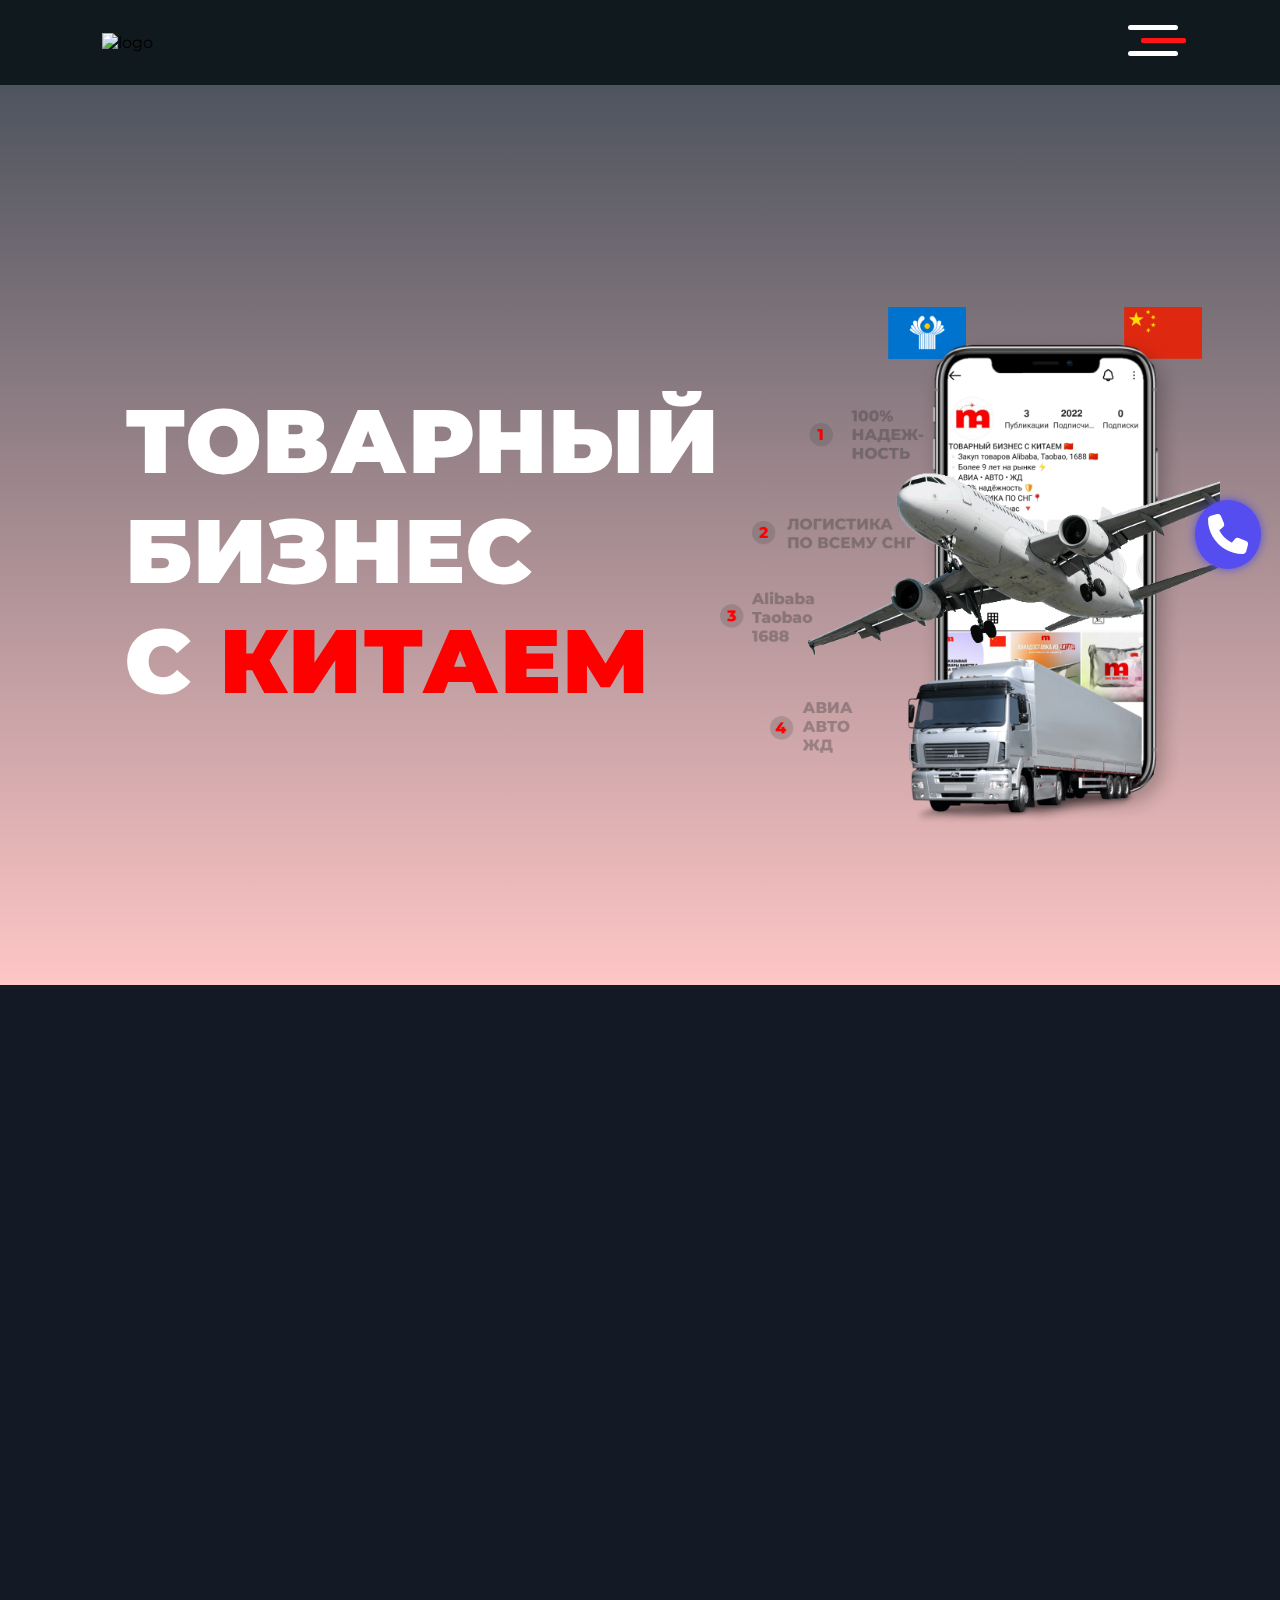
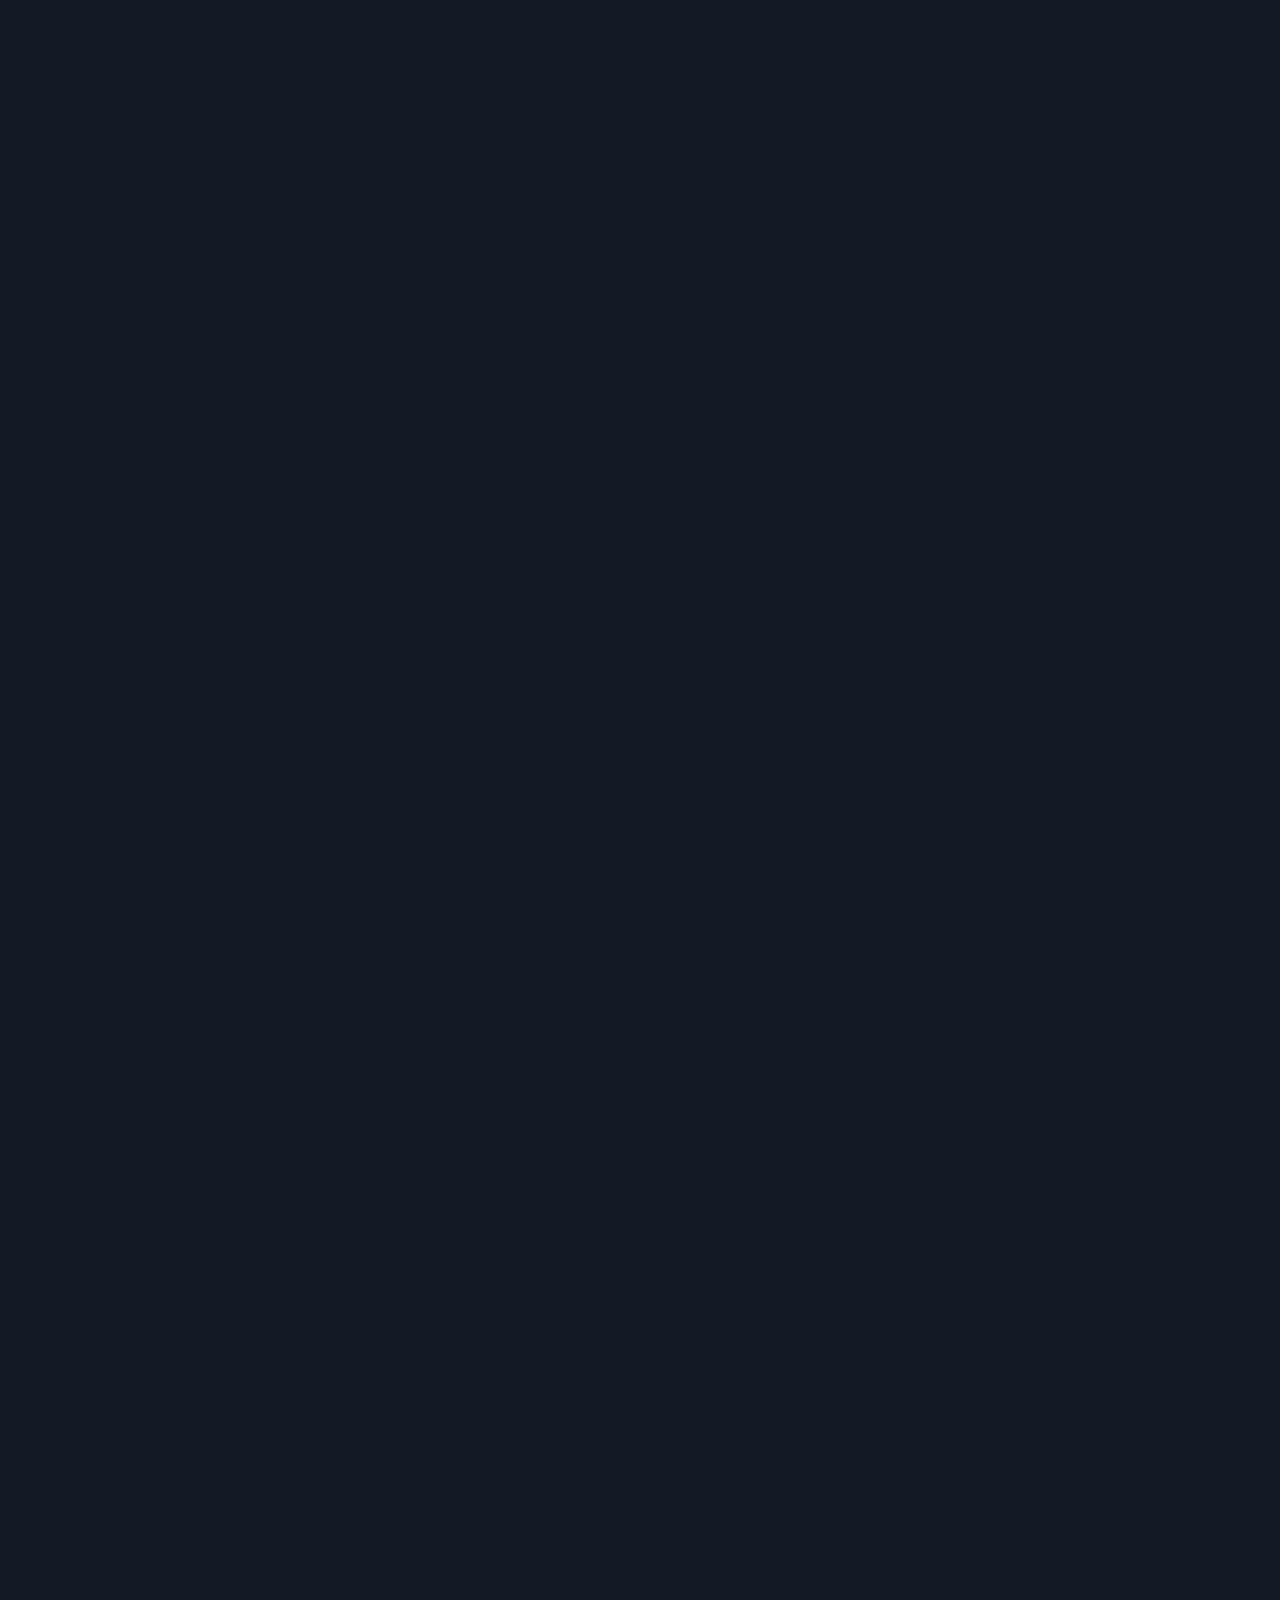
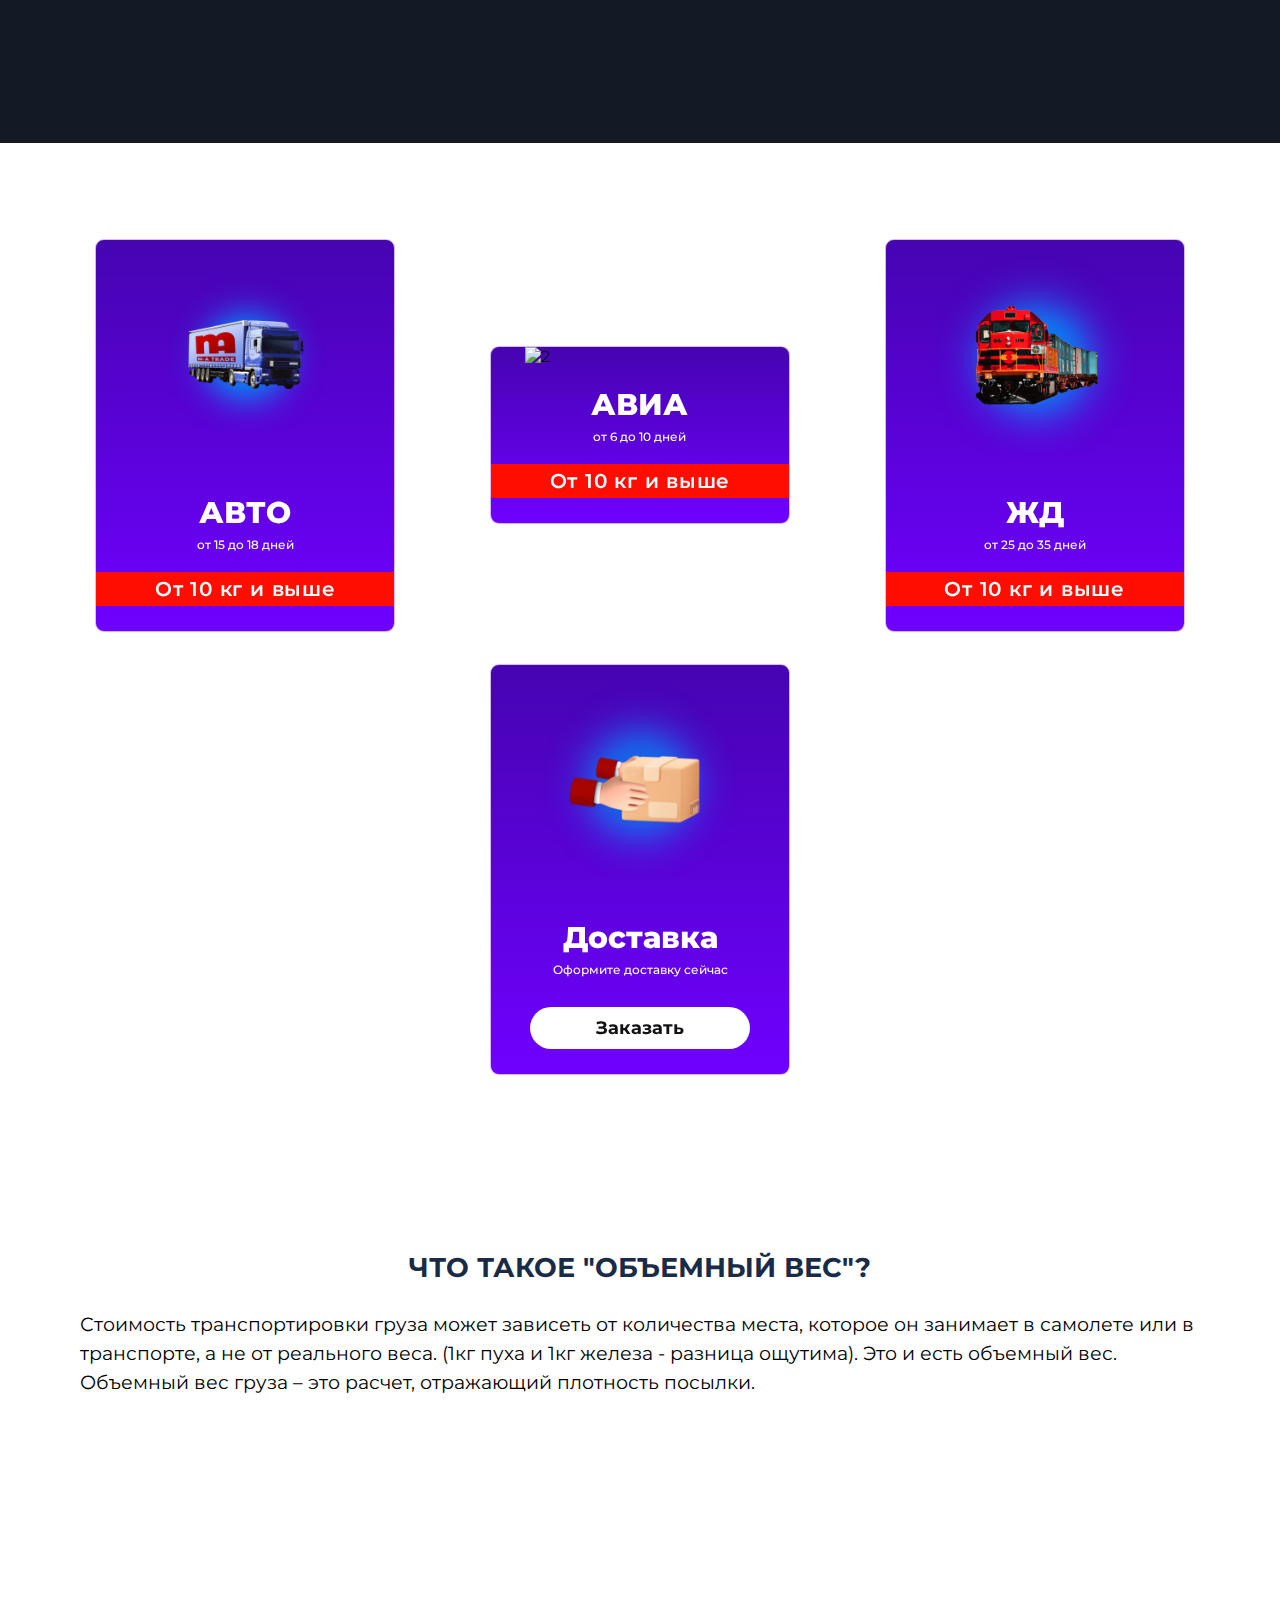
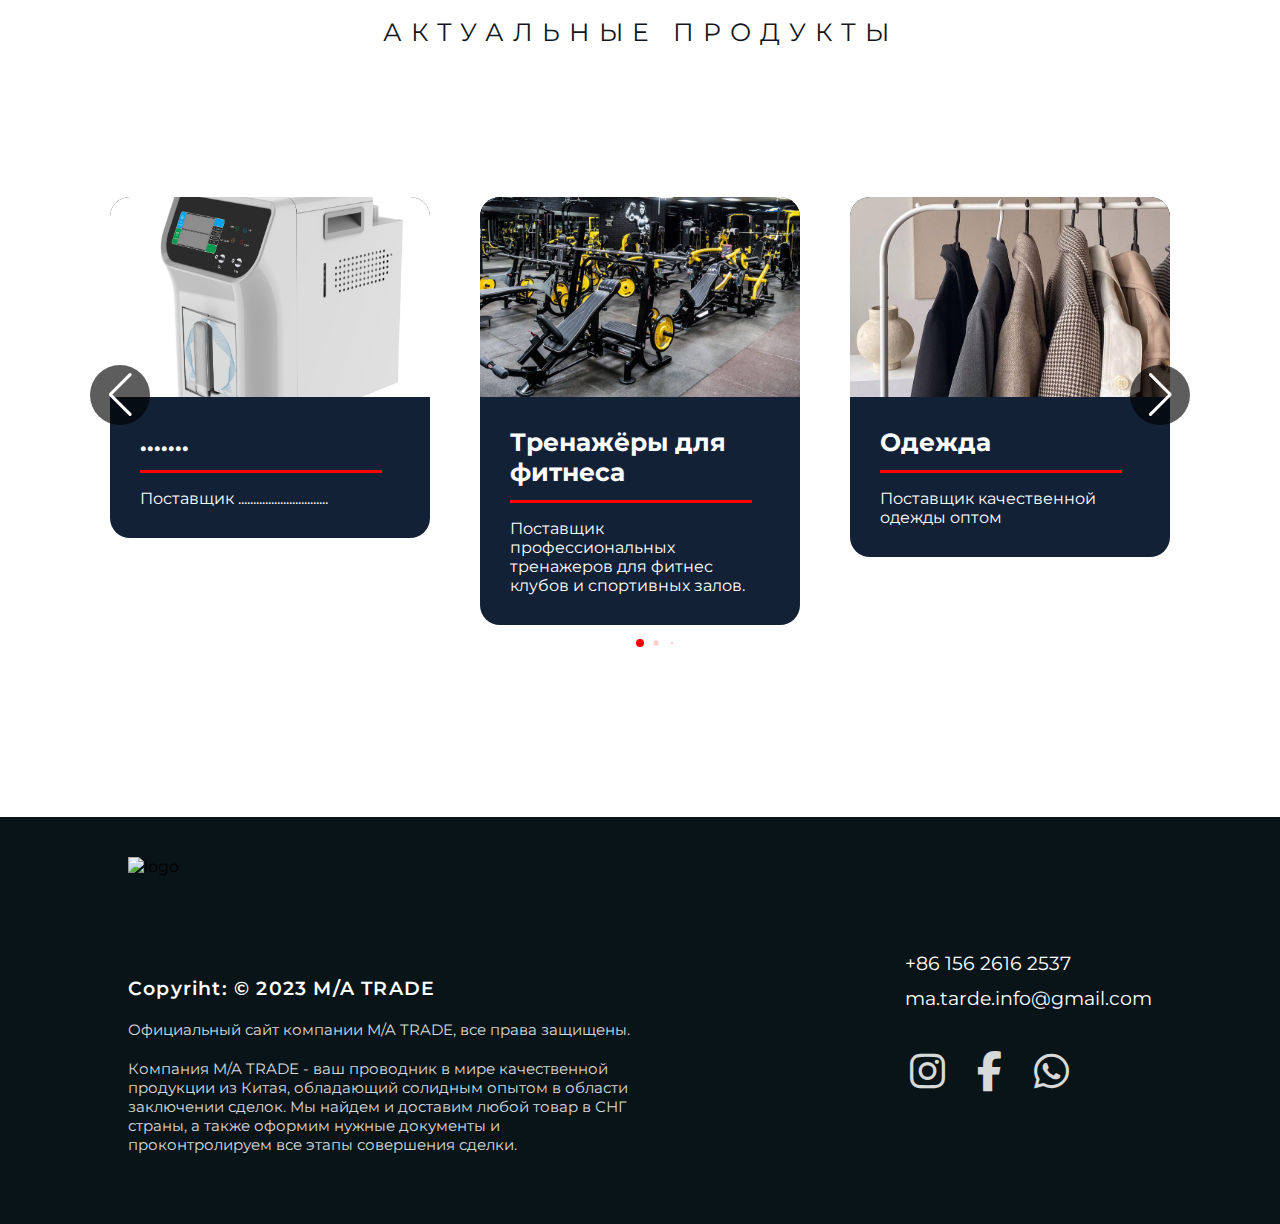
==== commit 5c9d1a02: "add new sliders" ====
--- a/index.html
+++ b/index.html
@@ -6,20 +6,24 @@
     <meta name="viewport" content="width=device-width, initial-scale=1.0" />
     <title>M/A-TRADE - Поиск и выкуп товаров из Китая в СНГ</title>
 
+    <!-- CSS -->
     <link rel="stylesheet" href="./CSS/style.css" />
     <link rel="stylesheet" href="./CSS/media.css" />
 
-    <link rel="stylesheet" href="./slick/slick.css" />
-    <link rel="stylesheet" href="./slick/slick-theme.css" />
-
+    <!-- Swiper CSS -->
+    <link
+      rel="stylesheet"
+      href="https://cdn.jsdelivr.net/npm/swiper@8/swiper-bundle.min.css" />
+
+    <!-- Font-Awesome -->
     <link
       rel="stylesheet"
       href="https://cdnjs.cloudflare.com/ajax/libs/font-awesome/6.2.0/css/all.min.css" />
-
+    <!-- Website icon -->
     <link rel="shortcut icon" href="./Images/LogoPhone.png" type="image/png" />
   </head>
-  <!-- jQuery JS -->
-  <script src="https://code.jquery.com/jquery-3.6.3.min.js"></script>
+  <!-- Swiper JS -->
+  <script src="https://cdn.jsdelivr.net/npm/swiper@9/swiper-bundle.min.js"></script>
   <body>
     <div class="big-wrapper">
       <!-- Header / Navbar / Burger-Menu-->
@@ -92,43 +96,63 @@
             </p>
             <h3>Наши услуги:</h3>
             <p>
-              1. Переводчики в Китае.<br />
+              1. Переводчики в Китае.<br />
               2. Бизнес Сопровождение.<br />
               3. Мебельные туры.<br />
               4. Поиск Товаров.<br />
               5. Инспекция.<br />
-              6. Выкуп товаров с сайтов 1688, Таобао, Poizon.<br />
-              7. Закуп на рынках Китая.<br />
-              8. Фулфилмент для маркетплейсов.<br />
+              6. Выкуп товаров с сайтов 1688, Таобао, Poizon.<br />
+              7. Закуп на рынках Китая.<br />
+              8. Фулфилмент для маркетплейсов.<br />
               9. ‌Брендирование товара.<br />
               10. Транспортная логистика.
             </p>
-          </div>
-          <!-- Slider -->
-          <div class="slider">
-            <div class="slider-item">
-              <img src="./Images/IMG-CHINA-2.webp" alt="4" />
-            </div>
-            <div class="slider-item">
-              <img src="./Images/IMG-CHINA-1.webp" alt="4" />
-            </div>
-            <div class="slider-item">
-              <img src="./Images/IMG-CHINA-3.webp" alt="4" />
-            </div>
-            <div class="slider-item">
-              <img src="Images/M-A.webp" alt="M" />
-            </div>
-            <div class="slider-item">
-              <img src="Images/1688.webp" alt="1688" />
-            </div>
-            <div class="slider-item">
-              <img src="Images/Alibaba.webp" alt="A" />
-            </div>
-            <div class="slider-item">
-              <img src="Images/Taobao.webp" alt="T" />
-            </div>
-            <div class="slider-item">
-              <img src="Images/Poizon.webp" alt="P" />
+            <!-- Swiper slider -->
+            <div class="about-slider swiper-container">
+              <div class="about-list swiper-wrapper">
+                <div class="about-slide swiper-slide">
+                  <div class="image-slide">
+                    <img src="./Images/IMG-CHINA-2.webp" alt="image" />
+                  </div>
+                </div>
+
+                <div class="about-slide swiper-slide">
+                  <div class="image-slide">
+                    <img src="./Images/IMG-CHINA-1.webp" alt="image" />
+                  </div>
+                </div>
+
+                <div class="about-slide swiper-slide">
+                  <div class="image-slide">
+                    <img src="./Images/M-A.webp" alt="image" />
+                  </div>
+                </div>
+
+                <div class="about-slide swiper-slide">
+                  <div class="image-slide">
+                    <img src="./Images/1688.webp" alt="image" />
+                  </div>
+                </div>
+
+                <div class="about-slide swiper-slide">
+                  <div class="image-slide">
+                    <img src="./Images/Taobao.webp" alt="image" />
+                  </div>
+                </div>
+
+                <div class="about-slide swiper-slide">
+                  <div class="image-slide">
+                    <img src="./Images/Alibaba.webp" alt="image" />
+                  </div>
+                </div>
+
+                <div class="about-slide swiper-slide">
+                  <div class="image-slide">
+                    <img src="./Images/Poizon.webp" alt="image" />
+                  </div>
+                </div>
+              </div>
+              <div class="swiper-pagination"></div>
             </div>
           </div>
           <!-- About cards -->
@@ -232,12 +256,103 @@
             <div class="products-title">
               <h2>актуальные продукты</h2>
             </div>
-            <div class="product-video">
-              <video
-                autoplay
-                muted
-                loop
-                src="./Video/products-video.mp4"></video>
+            <div class="product-slider swiper">
+              <div class="slide-container">
+                <div class="card-wrapper swiper-wrapper">
+                  <div class="slide-card swiper-slide">
+                    <div class="image-box">
+                      <img src="./Images/card-image.webp" alt="trainer" />
+                    </div>
+                    <div class="card-text">
+                      <h2>Тренажёры для фитнеса</h2>
+                      <h3>
+                        Поставщик профессиональных тренажеров для фитнес клубов
+                        и спортивных залов.
+                      </h3>
+                    </div>
+                  </div>
+
+                  <div class="slide-card swiper-slide">
+                    <div class="image-box">
+                      <img src="./Images/card-image-2.webp" alt="trainer" />
+                    </div>
+                    <div class="card-text">
+                      <h2>Одежда</h2>
+                      <h3>Поставщик качественной одежды оптом</h3>
+                    </div>
+                  </div>
+
+                  <div class="slide-card swiper-slide">
+                    <div class="image-box">
+                      <img src="./Images/card-image-3.webp" alt="trainer" />
+                    </div>
+                    <div class="card-text">
+                      <h2>Майнеры</h2>
+                      <h3>Поставщик машин для заработка криптовалюты</h3>
+                    </div>
+                  </div>
+
+                  <div class="slide-card swiper-slide">
+                    <div class="image-box">
+                      <img src="./Images/card-image-4.webp" alt="trainer" />
+                    </div>
+                    <div class="card-text">
+                      <h2>Мебель для дома</h2>
+                      <h3>Поставщик качественной и надежной мебели для дома</h3>
+                    </div>
+                  </div>
+
+                  <div class="slide-card swiper-slide">
+                    <div class="image-box">
+                      <img src="./Images/card-image-5.jpeg" alt="trainer" />
+                    </div>
+                    <div class="card-text">
+                      <h2>
+                        Сельскохозяй- <br />
+                        ственная техника
+                      </h2>
+                      <h3>
+                        Поставщик профессиональной сельскохозяйственной техники
+                      </h3>
+                    </div>
+                  </div>
+
+                  <div class="slide-card swiper-slide">
+                    <div class="image-box">
+                      <img src="./Images/card-image-6.jpeg" alt="trainer" />
+                    </div>
+                    <div class="card-text">
+                      <h2>Автозапчасти</h2>
+                      <h3>
+                        Поставщик автозапчастей для любой марки автомобиля
+                      </h3>
+                    </div>
+                  </div>
+
+                  <div class="slide-card swiper-slide">
+                    <div class="image-box">
+                      <img src="./Images/card-image-7.jpeg" alt="trainer" />
+                    </div>
+                    <div class="card-text">
+                      <h2>Микроскопы</h2>
+                      <h3>Поставщик современных цифровых микроскопов</h3>
+                    </div>
+                  </div>
+
+                  <div class="slide-card swiper-slide">
+                    <div class="image-box">
+                      <img src="./Images/card-image-8.webp" alt="trainer" />
+                    </div>
+                    <div class="card-text">
+                      <h2>.......</h2>
+                      <h3>Поставщик ..............................</h3>
+                    </div>
+                  </div>
+                </div>
+                <div class="swiper-button-next swiper-navBtn"></div>
+                <div class="swiper-button-prev swiper-navBtn"></div>
+                <div class="swiper-pagination bulletsBtn"></div>
+              </div>
             </div>
           </div>
         </section>
@@ -279,8 +394,7 @@
       </footer>
     </div>
     <!-- JavaScript -->
+    <script src="./JS/swiper.js"></script>
     <script src="./JS/index.js"></script>
-    <!-- Slick JS -->
-    <script src="./JS/slick.min.js"></script>
   </body>
 </html>
--- a/CSS/style.css
+++ b/CSS/style.css
@@ -335,15 +335,38 @@
 	color: #ffffff;
 }
 
-/* Slider */
-.slider {
-	padding-top: 90px;
-}
-
-.slider-item img {
-	margin: 0 auto;
-	max-width: 100%;
-	height: 450px;
+/* Slider swiper */
+.about-slider {
+	padding: 80px 0 40px 0;
+	width: 100%;
+	height: 100%;
+	margin-left: auto;
+	margin-right: auto;
+	overflow: hidden;
+}
+
+.about-slide {
+	text-align: center;
+	background: #fff;
+	display: flex;
+	justify-content: center;
+	align-items: center;
+}
+
+.image-slide {
+	text-align: center;
+}
+
+.image-slide img {
+	display: block;
+	width: 100%;
+	height: 100%;
+	object-fit: cover;
+}
+
+.about-slider .swiper-pagination-bullet {
+	font-size: 14px;
+	background-color: #ff0000;
 }
 
 /* About cards */
@@ -571,21 +594,88 @@
 }
 
 .products-content {
-
-	margin: 0 auto;
-	display: flex;
-	align-items: center;
-	justify-content: center;
-	flex-direction: column;
-}
-
-.product-video {
-	width: 900px;
-}
-
-.product-video video {
+	display: flex;
+	align-items: center;
+	justify-content: center;
+	flex-direction: column;
+}
+
+/* Swiper slider / Products */
+.product-slider {
+	max-width: 1120px;
+	width: 100%;
+	height: 540px;
+	margin-bottom: 50px;
+}
+
+.slide-container {
+	margin: 0 30px;
+	overflow: hidden;
+}
+
+.slide-card {
+	background-color: #132137;
+	width: 312px;
+	border-radius: 20px;
+	margin: 80px 0;
+}
+
+.slide-card .image-box {
+	width: 100%;
+	height: 200px;
+	text-align: center;
+}
+
+.slide-card .image-box img {
 	width: 100%;
 	height: 100%;
+	object-fit: cover;
+	border-radius: 20px 20px 0 0;
+}
+
+.card-text {
+	padding: 30px;
+}
+
+.card-text h2 {
+	font-size: 25px;
+	font-weight: 700;
+	padding-bottom: 2rem;
+	color: #fff;
+	position: relative;
+}
+
+.card-text h2::after {
+	content: "";
+	position: absolute;
+	left: 0;
+	bottom: 16px;
+	width: 93%;
+	height: 3px;
+	background-color: #ff0000;
+}
+
+.card-text h3 {
+	font-size: 16px;
+	font-weight: 400;
+	color: #fff;
+}
+
+.swiper-navBtn {
+	width: 30px;
+	height: 30px;
+	border-radius: 50%;
+	padding: 30px;
+	background: #000000a2;
+}
+
+.swiper-navBtn::before,
+.swiper-navBtn::after {
+	color: #ffffff;
+}
+
+.bulletsBtn .swiper-pagination-bullet {
+	background-color: #ff0000;
 }
 
 /* Footer */
--- a/CSS/media.css
+++ b/CSS/media.css
@@ -251,12 +251,6 @@
 		width: 360px;
 	}
 
-	/* Slider */
-
-	.slider-item img {
-		height: 200px;
-	}
-
 	/* About Page */
 	.about-page {
 		padding: 0;
@@ -282,6 +276,17 @@
 		font-size: 17px;
 	}
 
+	/* Swiper slider */
+	.about-slider {
+		padding: 60px 0 10px 0;
+		height: 230px;
+	}
+
+	.image-slide {
+		width: 100%;
+		height: 100%;
+	}
+
 	/* Logistic Page */
 
 	.logistic-content {
@@ -319,9 +324,10 @@
 		text-align: center;
 	}
 
-	.product-video {
-		padding-top: 80px;
-		width: 350px;
+	/* Swiper slider / Products */
+	.product-slider {
+		height: 515px;
+		margin-bottom: 140px;
 	}
 
 	/* Footer */
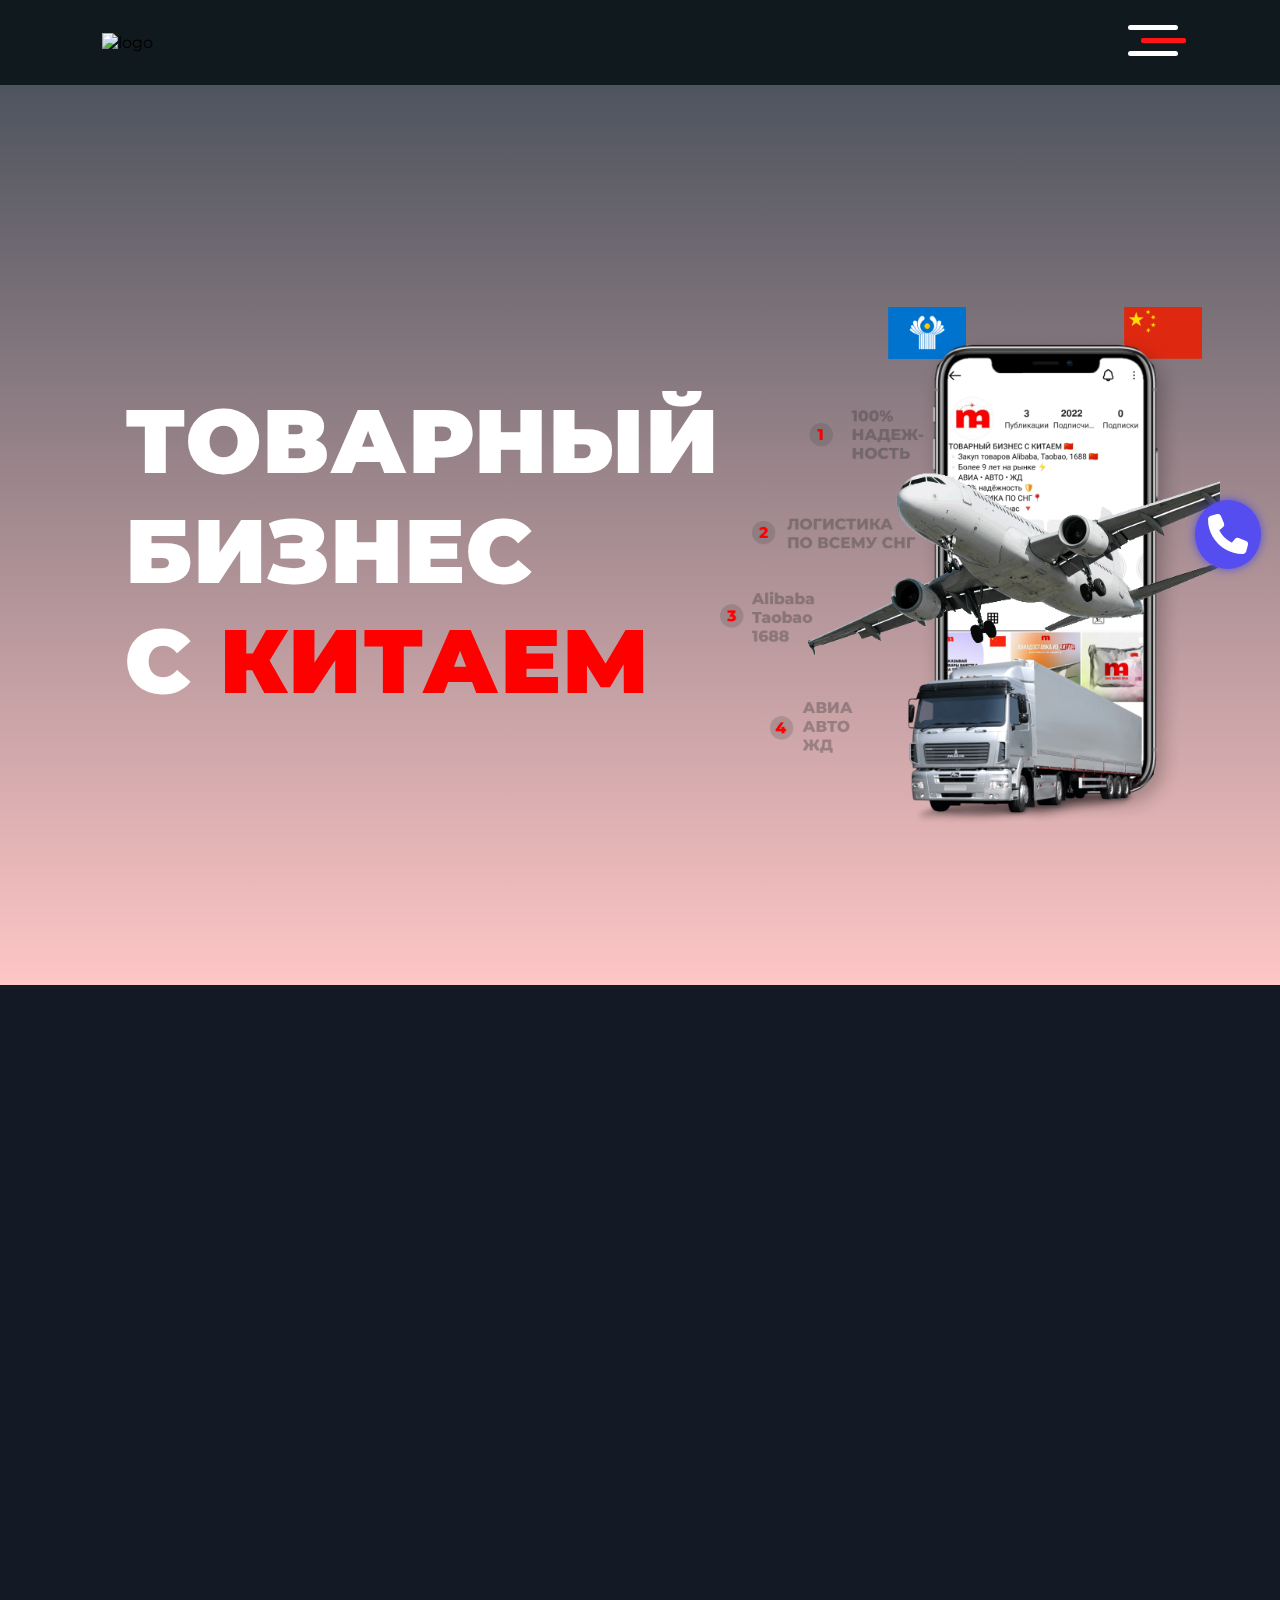
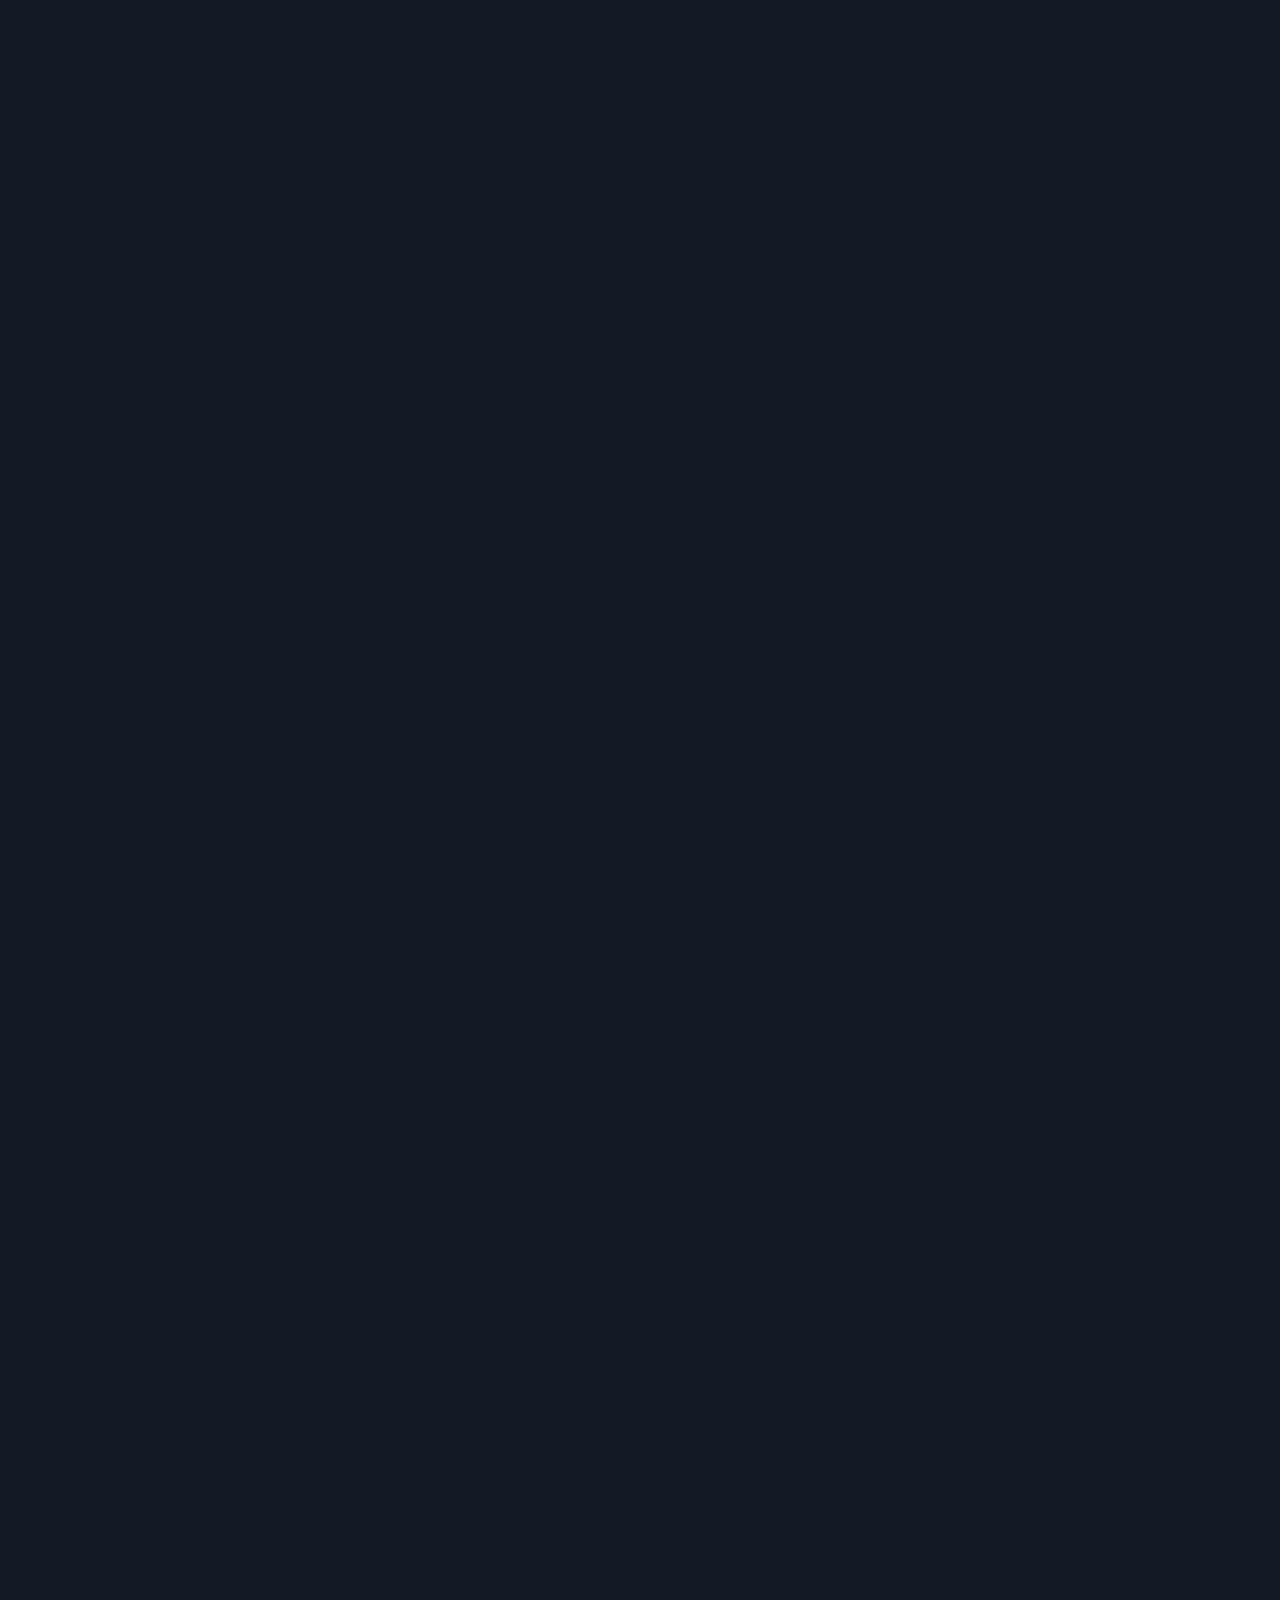
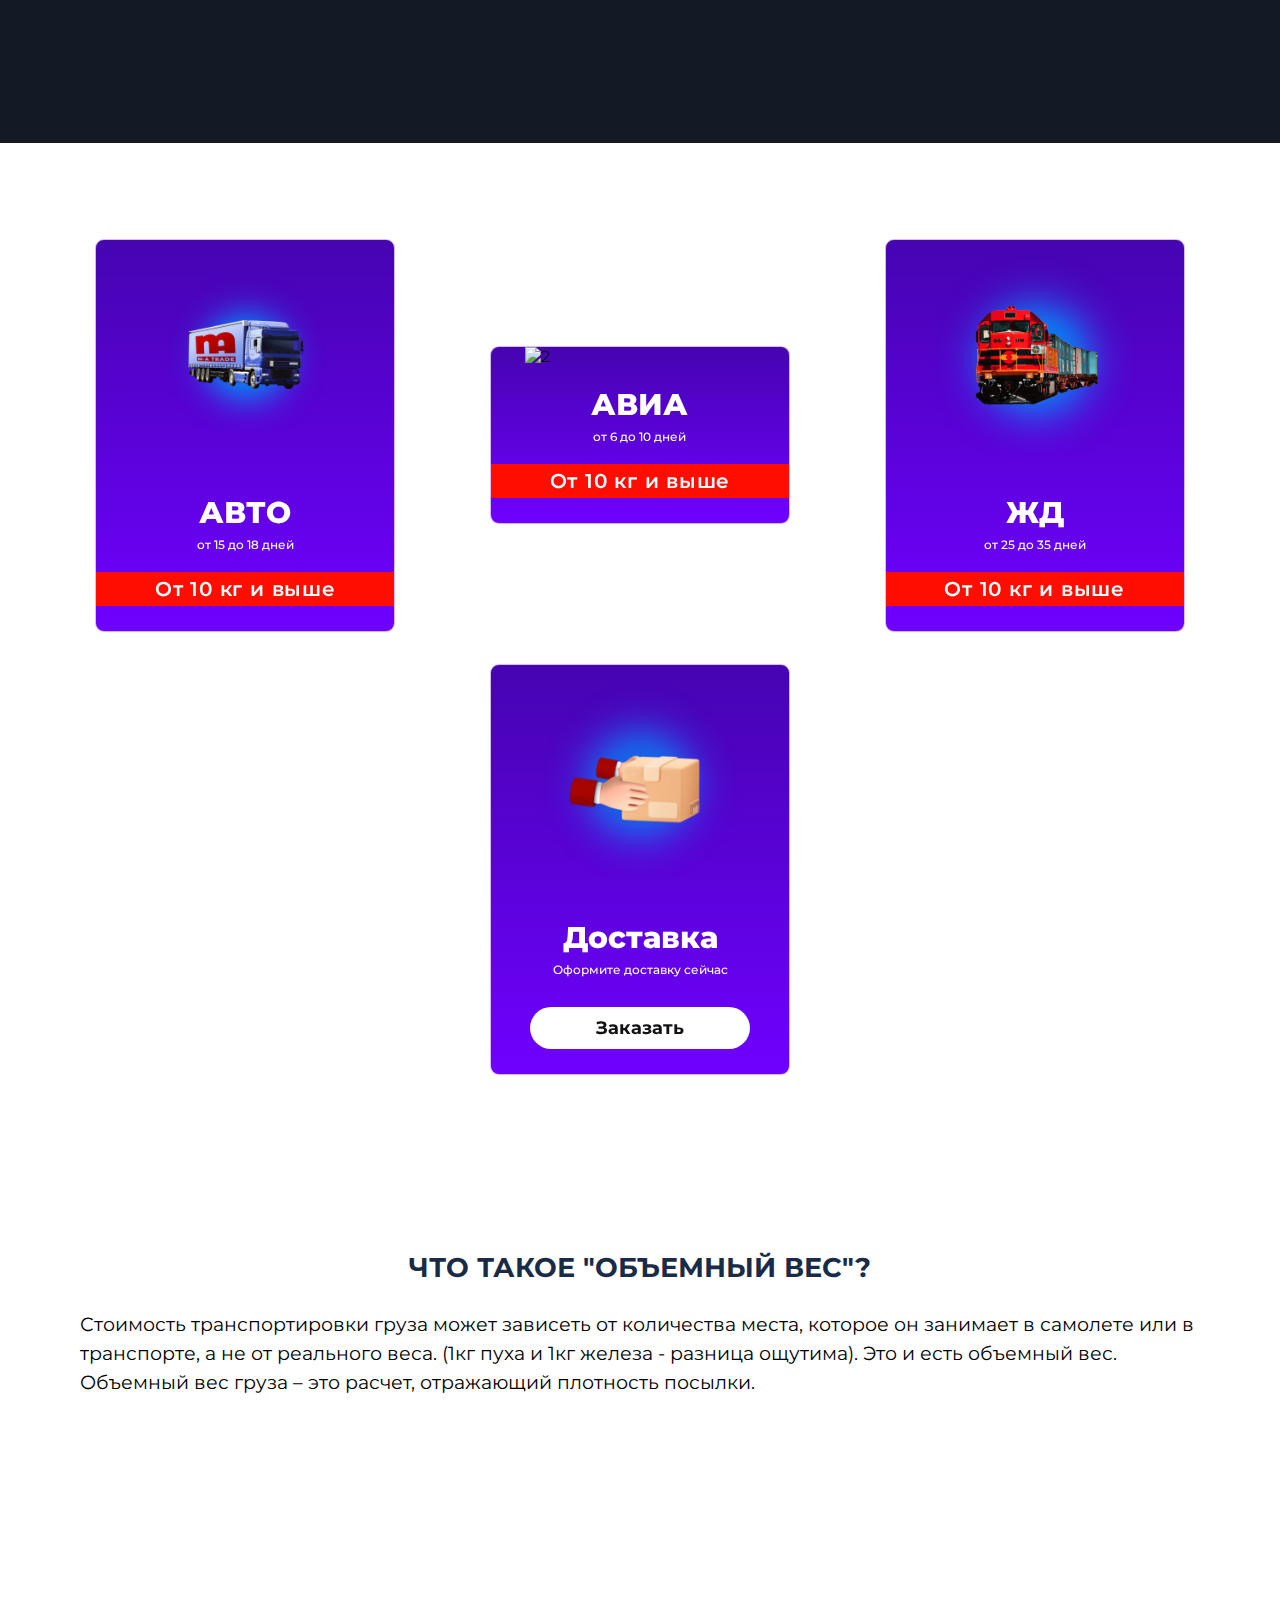
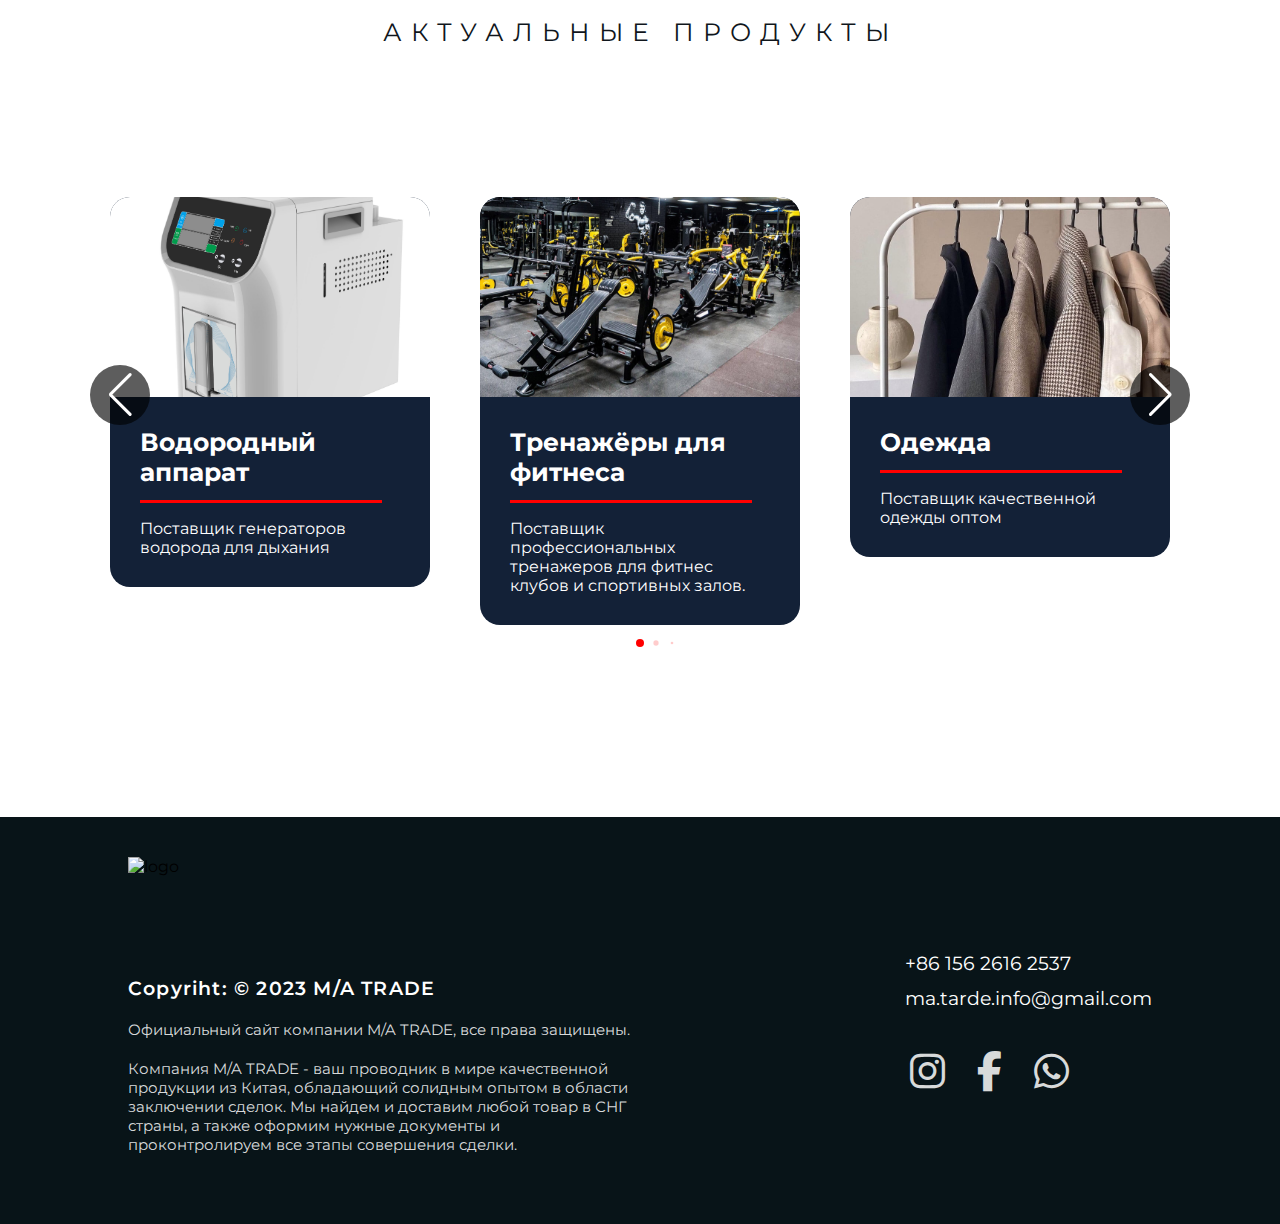
==== commit 51b8bc56: "add text for card" ====
--- a/index.html
+++ b/index.html
@@ -344,8 +344,8 @@
                       <img src="./Images/card-image-8.webp" alt="trainer" />
                     </div>
                     <div class="card-text">
-                      <h2>.......</h2>
-                      <h3>Поставщик ..............................</h3>
+                      <h2>Водородный аппарат</h2>
+                      <h3>Поставщик генераторов водорода для дыхания</h3>
                     </div>
                   </div>
                 </div>
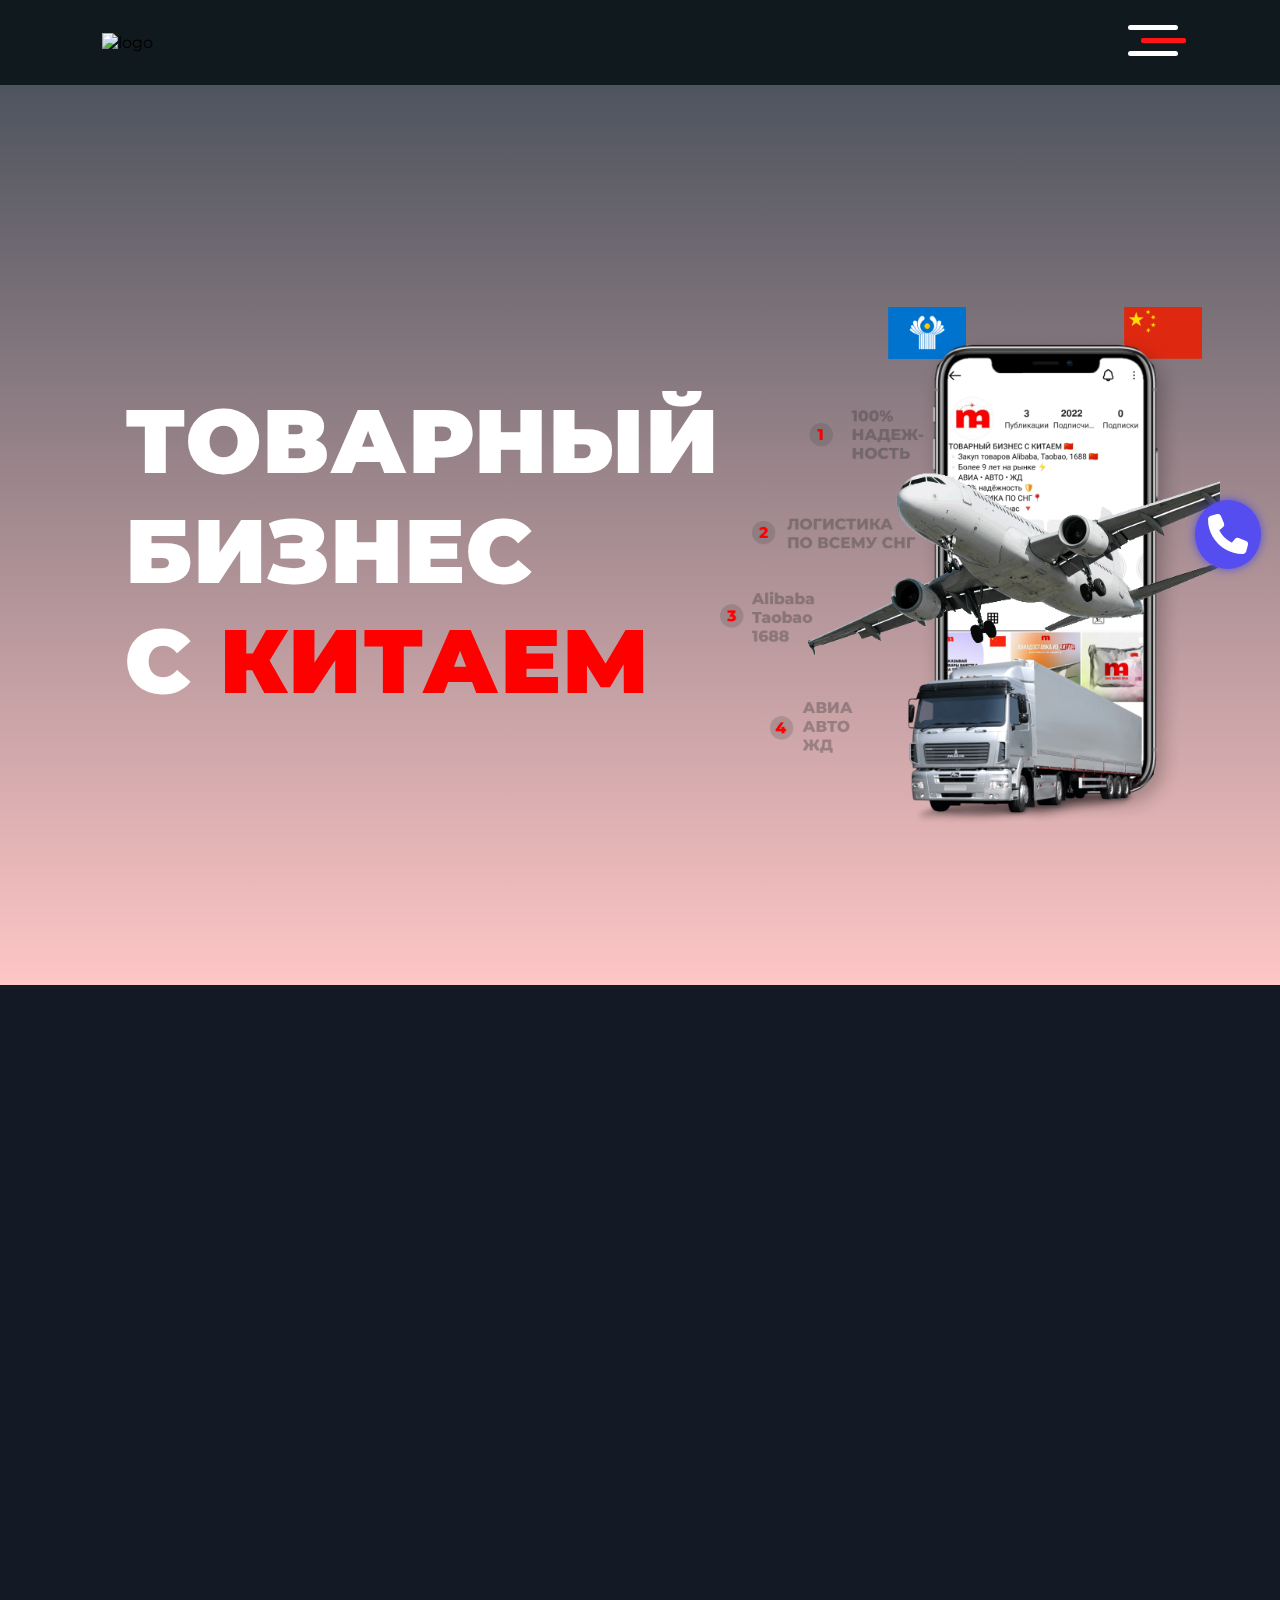
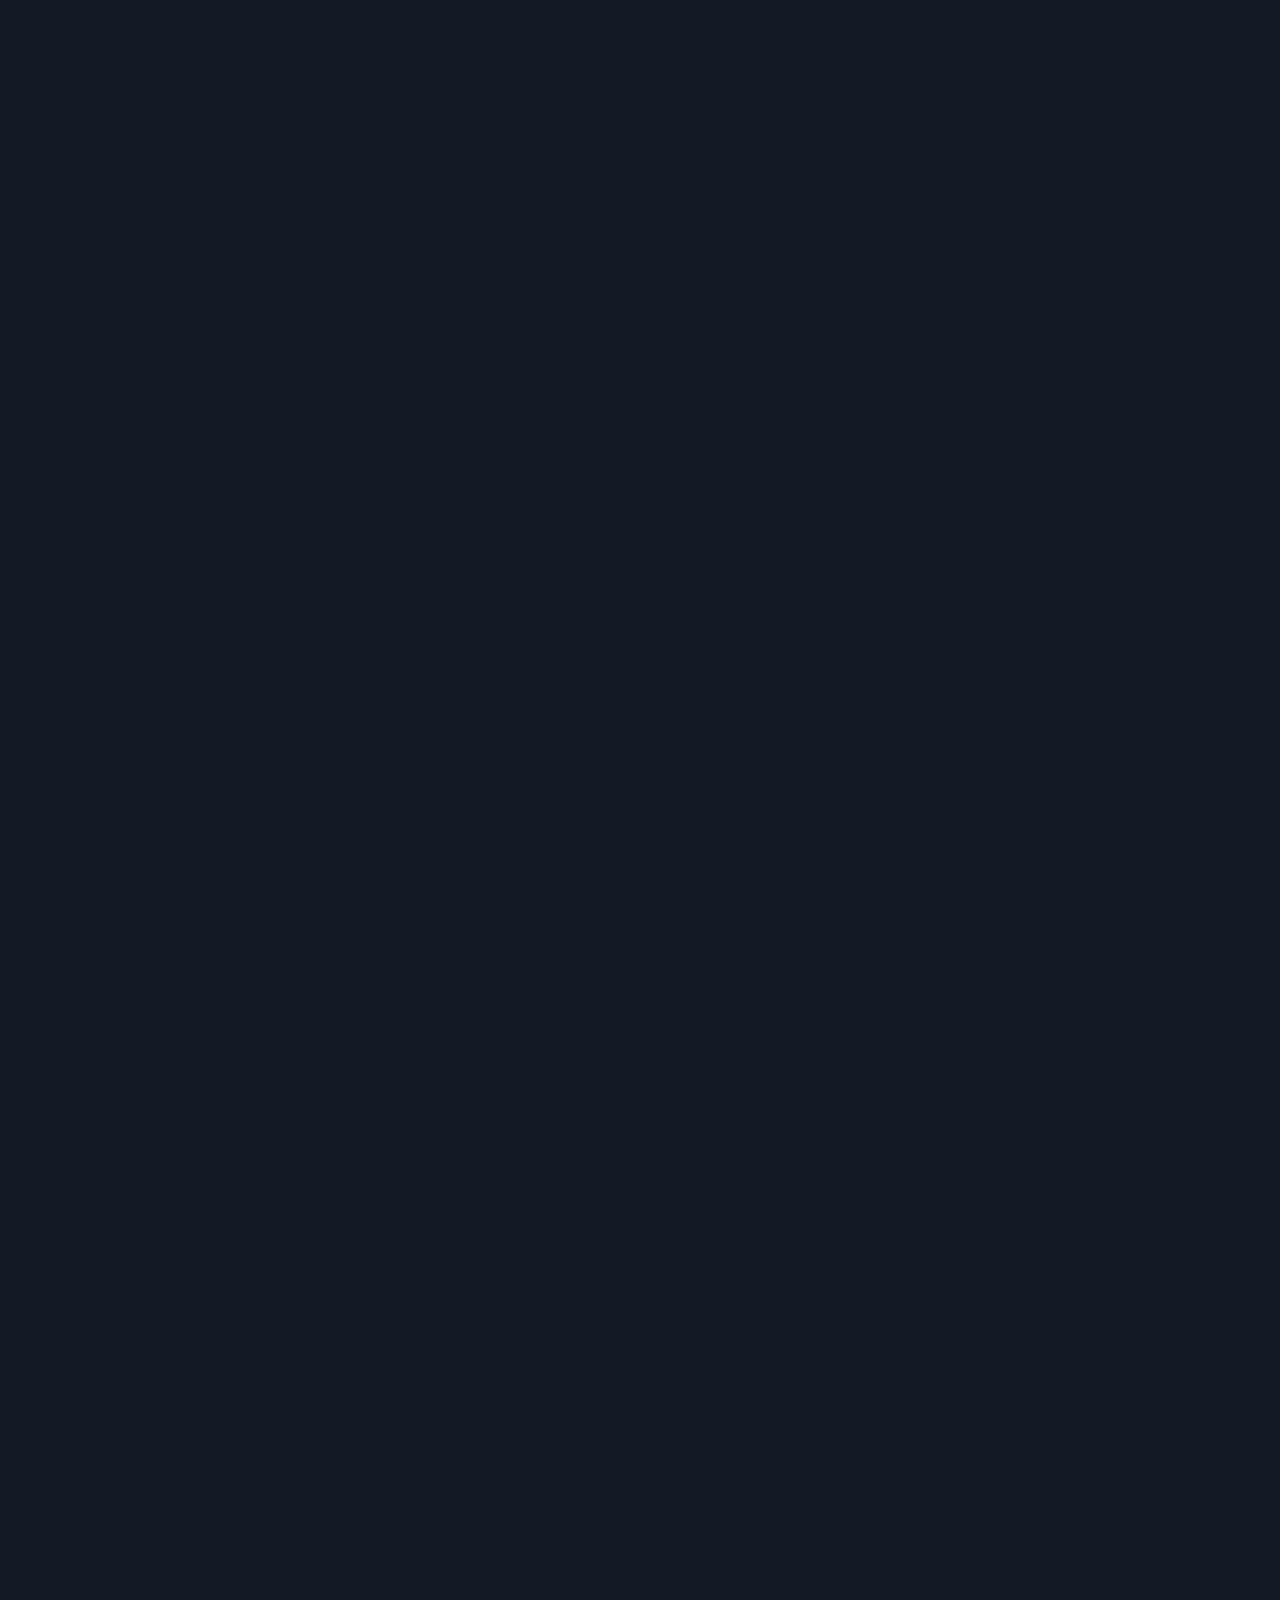
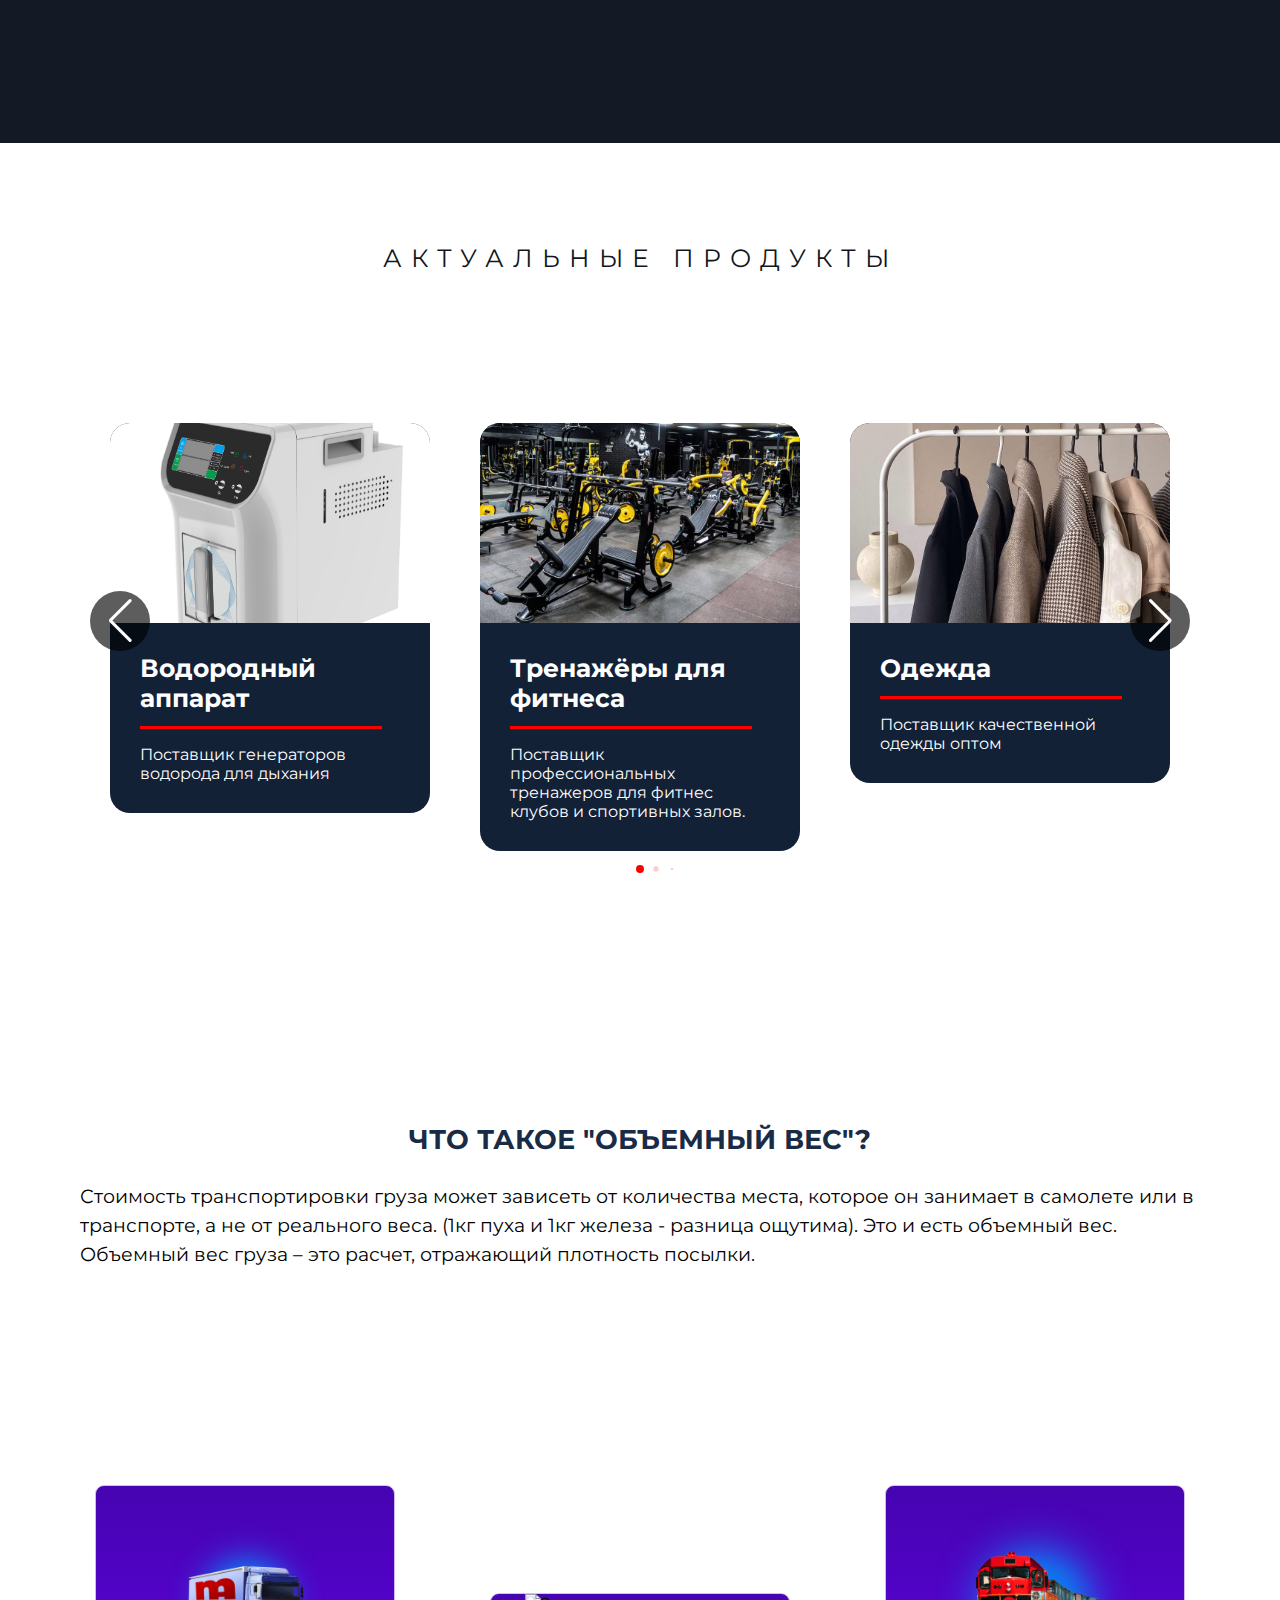
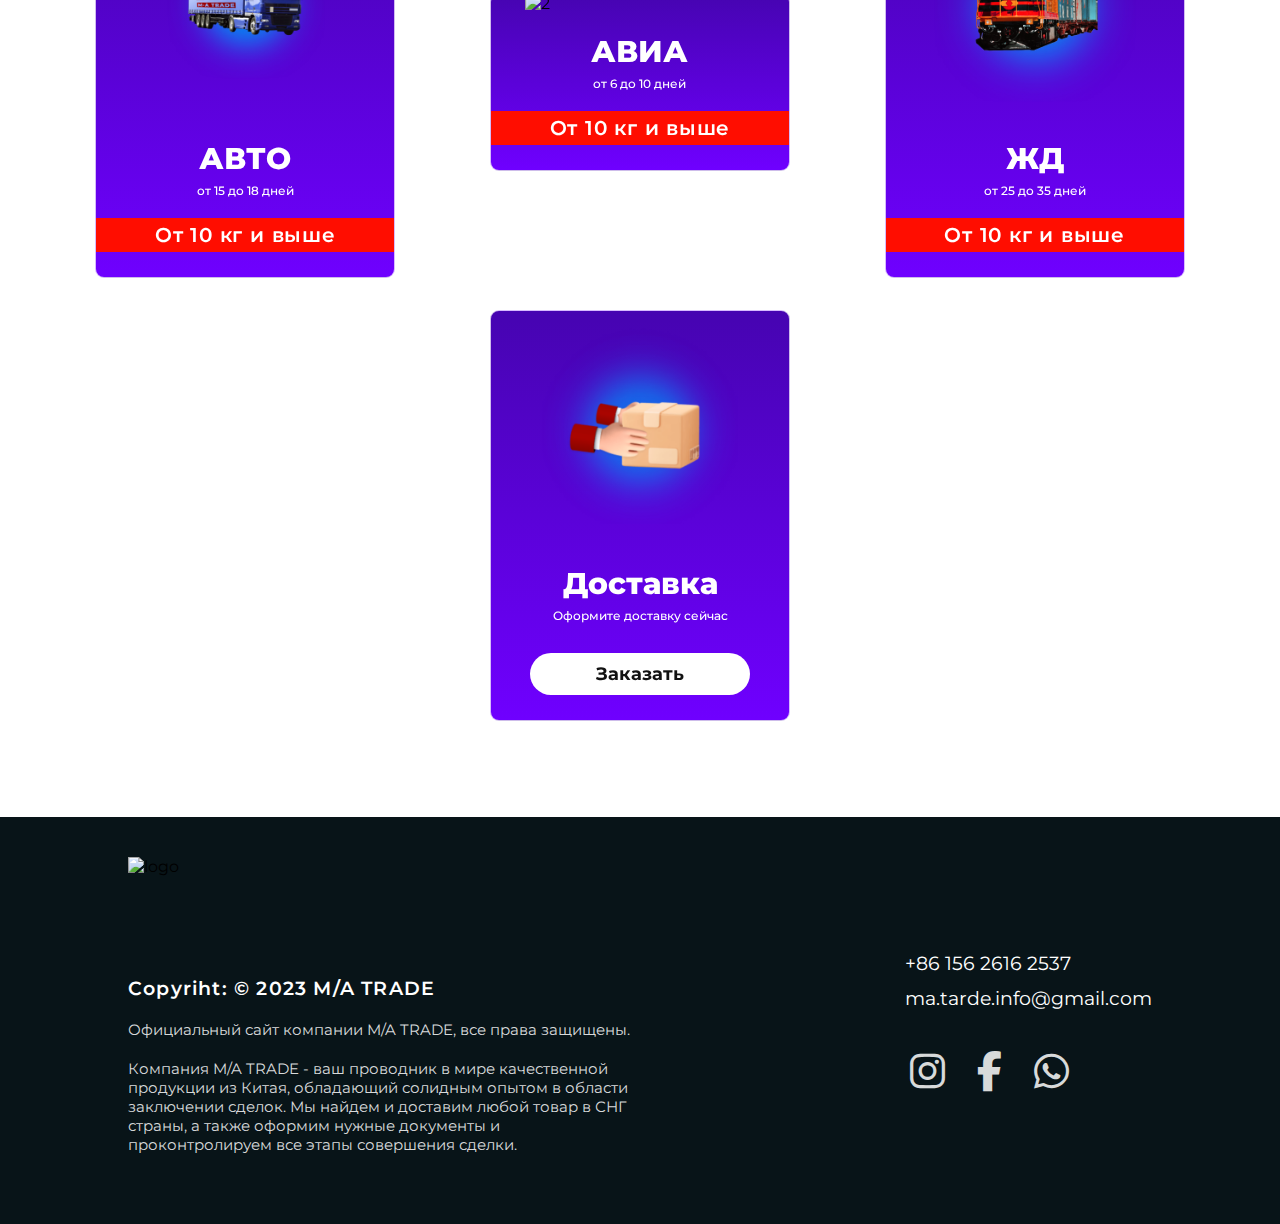
==== commit 53af3f9c: "Update" ====
--- a/index.html
+++ b/index.html
@@ -180,64 +180,115 @@
           </div>
         </section>
 
+        <!-- Products Page -->
+        <section class="products-page" id="products-page">
+          <div class="products-content">
+            <div class="products-title">
+              <h2>актуальные продукты</h2>
+            </div>
+            <div class="product-slider swiper">
+              <div class="slide-container">
+                <div class="card-wrapper swiper-wrapper">
+                  <div class="slide-card swiper-slide">
+                    <div class="image-box">
+                      <img src="./Images/card-image.webp" alt="trainer" />
+                    </div>
+                    <div class="card-text">
+                      <h2>Тренажёры для фитнеса</h2>
+                      <h3>
+                        Поставщик профессиональных тренажеров для фитнес клубов
+                        и спортивных залов.
+                      </h3>
+                    </div>
+                  </div>
+
+                  <div class="slide-card swiper-slide">
+                    <div class="image-box">
+                      <img src="./Images/card-image-2.webp" alt="trainer" />
+                    </div>
+                    <div class="card-text">
+                      <h2>Одежда</h2>
+                      <h3>Поставщик качественной одежды оптом</h3>
+                    </div>
+                  </div>
+
+                  <div class="slide-card swiper-slide">
+                    <div class="image-box">
+                      <img src="./Images/card-image-3.webp" alt="trainer" />
+                    </div>
+                    <div class="card-text">
+                      <h2>Майнеры</h2>
+                      <h3>Поставщик машин для заработка криптовалюты</h3>
+                    </div>
+                  </div>
+
+                  <div class="slide-card swiper-slide">
+                    <div class="image-box">
+                      <img src="./Images/card-image-4.webp" alt="trainer" />
+                    </div>
+                    <div class="card-text">
+                      <h2>Мебель для дома</h2>
+                      <h3>Поставщик качественной и надежной мебели для дома</h3>
+                    </div>
+                  </div>
+
+                  <div class="slide-card swiper-slide">
+                    <div class="image-box">
+                      <img src="./Images/card-image-5.jpeg" alt="trainer" />
+                    </div>
+                    <div class="card-text">
+                      <h2>
+                        Сельскохозяй- <br />
+                        ственная техника
+                      </h2>
+                      <h3>
+                        Поставщик профессиональной сельскохозяйственной техники
+                      </h3>
+                    </div>
+                  </div>
+
+                  <div class="slide-card swiper-slide">
+                    <div class="image-box">
+                      <img src="./Images/card-image-6.jpeg" alt="trainer" />
+                    </div>
+                    <div class="card-text">
+                      <h2>Автозапчасти</h2>
+                      <h3>
+                        Поставщик автозапчастей для любой марки автомобиля
+                      </h3>
+                    </div>
+                  </div>
+
+                  <div class="slide-card swiper-slide">
+                    <div class="image-box">
+                      <img src="./Images/card-image-7.jpeg" alt="trainer" />
+                    </div>
+                    <div class="card-text">
+                      <h2>Микроскопы</h2>
+                      <h3>Поставщик современных цифровых микроскопов</h3>
+                    </div>
+                  </div>
+
+                  <div class="slide-card swiper-slide">
+                    <div class="image-box">
+                      <img src="./Images/card-image-8.webp" alt="trainer" />
+                    </div>
+                    <div class="card-text">
+                      <h2>Водородный аппарат</h2>
+                      <h3>Поставщик генераторов водорода для дыхания</h3>
+                    </div>
+                  </div>
+                </div>
+                <div class="swiper-button-next swiper-navBtn"></div>
+                <div class="swiper-button-prev swiper-navBtn"></div>
+                <div class="swiper-pagination bulletsBtn"></div>
+              </div>
+            </div>
+          </div>
+        </section>
+        
         <!-- Logistic -->
         <section class="logistic-page" id="logistic-page">
-          <div class="logistic-cards">
-            <div class="logistic-card">
-              <div class="logistic-card-content">
-                <div class="logistic-card-icon">
-                  <img src="Images/Logistic-Truck.png" alt="1" />
-                </div>
-                <div class="logistic-title">
-                  <h2>АВТО</h2>
-                  <p>от 15 до 18 дней</p>
-                </div>
-                <div class="price-logistic">
-                  <h2>От 10 кг и выше</h2>
-                </div>
-              </div>
-            </div>
-            <div class="logistic-card">
-              <div class="logistic-card-content">
-                <div class="logistic-card-icon">
-                  <img src="Images/Logistic-Airline.png" alt="2" />
-                </div>
-                <div class="logistic-title">
-                  <h2>АВИА</h2>
-                  <p>от 6 до 10 дней</p>
-                </div>
-                <div class="price-logistic">
-                  <h2>От 10 кг и выше</h2>
-                </div>
-              </div>
-            </div>
-            <div class="logistic-card">
-              <div class="logistic-card-content">
-                <div class="logistic-card-icon">
-                  <img src="Images/Logistic-Train.png" alt="3" />
-                </div>
-                <div class="logistic-title">
-                  <h2>ЖД</h2>
-                  <p>от 25 до 35 дней</p>
-                </div>
-                <div class="price-logistic"><h2>От 10 кг и выше</h2></div>
-              </div>
-            </div>
-            <div class="logistic-card">
-              <div class="logistic-card-content">
-                <div class="logistic-card-icon">
-                  <img src="Images/Logistic-IMG.png" alt="4" />
-                </div>
-                <div class="logistic-title">
-                  <h2>Доставка</h2>
-                  <p>Оформите доставку сейчас</p>
-                </div>
-                <a href="https://wa.me/8615626162537"
-                  ><button class="Logistic-button">Заказать</button></a
-                >
-              </div>
-            </div>
-          </div>
           <div class="logistic-text">
             <h2>ЧТО ТАКОЕ "ОБЪЕМНЫЙ ВЕС"?</h2>
             <p>
@@ -248,110 +299,60 @@
               плотность посылки.
             </p>
           </div>
-        </section>
-
-        <!-- Products Page -->
-        <section class="products-page" id="products-page">
-          <div class="products-content">
-            <div class="products-title">
-              <h2>актуальные продукты</h2>
-            </div>
-            <div class="product-slider swiper">
-              <div class="slide-container">
-                <div class="card-wrapper swiper-wrapper">
-                  <div class="slide-card swiper-slide">
-                    <div class="image-box">
-                      <img src="./Images/card-image.webp" alt="trainer" />
-                    </div>
-                    <div class="card-text">
-                      <h2>Тренажёры для фитнеса</h2>
-                      <h3>
-                        Поставщик профессиональных тренажеров для фитнес клубов
-                        и спортивных залов.
-                      </h3>
-                    </div>
-                  </div>
-
-                  <div class="slide-card swiper-slide">
-                    <div class="image-box">
-                      <img src="./Images/card-image-2.webp" alt="trainer" />
-                    </div>
-                    <div class="card-text">
-                      <h2>Одежда</h2>
-                      <h3>Поставщик качественной одежды оптом</h3>
-                    </div>
-                  </div>
-
-                  <div class="slide-card swiper-slide">
-                    <div class="image-box">
-                      <img src="./Images/card-image-3.webp" alt="trainer" />
-                    </div>
-                    <div class="card-text">
-                      <h2>Майнеры</h2>
-                      <h3>Поставщик машин для заработка криптовалюты</h3>
-                    </div>
-                  </div>
-
-                  <div class="slide-card swiper-slide">
-                    <div class="image-box">
-                      <img src="./Images/card-image-4.webp" alt="trainer" />
-                    </div>
-                    <div class="card-text">
-                      <h2>Мебель для дома</h2>
-                      <h3>Поставщик качественной и надежной мебели для дома</h3>
-                    </div>
-                  </div>
-
-                  <div class="slide-card swiper-slide">
-                    <div class="image-box">
-                      <img src="./Images/card-image-5.jpeg" alt="trainer" />
-                    </div>
-                    <div class="card-text">
-                      <h2>
-                        Сельскохозяй- <br />
-                        ственная техника
-                      </h2>
-                      <h3>
-                        Поставщик профессиональной сельскохозяйственной техники
-                      </h3>
-                    </div>
-                  </div>
-
-                  <div class="slide-card swiper-slide">
-                    <div class="image-box">
-                      <img src="./Images/card-image-6.jpeg" alt="trainer" />
-                    </div>
-                    <div class="card-text">
-                      <h2>Автозапчасти</h2>
-                      <h3>
-                        Поставщик автозапчастей для любой марки автомобиля
-                      </h3>
-                    </div>
-                  </div>
-
-                  <div class="slide-card swiper-slide">
-                    <div class="image-box">
-                      <img src="./Images/card-image-7.jpeg" alt="trainer" />
-                    </div>
-                    <div class="card-text">
-                      <h2>Микроскопы</h2>
-                      <h3>Поставщик современных цифровых микроскопов</h3>
-                    </div>
-                  </div>
-
-                  <div class="slide-card swiper-slide">
-                    <div class="image-box">
-                      <img src="./Images/card-image-8.webp" alt="trainer" />
-                    </div>
-                    <div class="card-text">
-                      <h2>Водородный аппарат</h2>
-                      <h3>Поставщик генераторов водорода для дыхания</h3>
-                    </div>
-                  </div>
-                </div>
-                <div class="swiper-button-next swiper-navBtn"></div>
-                <div class="swiper-button-prev swiper-navBtn"></div>
-                <div class="swiper-pagination bulletsBtn"></div>
+
+          <div class="logistic-cards">
+            <div class="logistic-card">
+              <div class="logistic-card-content">
+                <div class="logistic-card-icon">
+                  <img src="Images/Logistic-Truck.png" alt="1" />
+                </div>
+                <div class="logistic-title">
+                  <h2>АВТО</h2>
+                  <p>от 15 до 18 дней</p>
+                </div>
+                <div class="price-logistic">
+                  <h2>От 10 кг и выше</h2>
+                </div>
+              </div>
+            </div>
+            <div class="logistic-card">
+              <div class="logistic-card-content">
+                <div class="logistic-card-icon">
+                  <img src="Images/Logistic-Airline.png" alt="2" />
+                </div>
+                <div class="logistic-title">
+                  <h2>АВИА</h2>
+                  <p>от 6 до 10 дней</p>
+                </div>
+                <div class="price-logistic">
+                  <h2>От 10 кг и выше</h2>
+                </div>
+              </div>
+            </div>
+            <div class="logistic-card">
+              <div class="logistic-card-content">
+                <div class="logistic-card-icon">
+                  <img src="Images/Logistic-Train.png" alt="3" />
+                </div>
+                <div class="logistic-title">
+                  <h2>ЖД</h2>
+                  <p>от 25 до 35 дней</p>
+                </div>
+                <div class="price-logistic"><h2>От 10 кг и выше</h2></div>
+              </div>
+            </div>
+            <div class="logistic-card">
+              <div class="logistic-card-content">
+                <div class="logistic-card-icon">
+                  <img src="Images/Logistic-IMG.png" alt="4" />
+                </div>
+                <div class="logistic-title">
+                  <h2>Доставка</h2>
+                  <p>Оформите доставку сейчас</p>
+                </div>
+                <a href="https://wa.me/8615626162537"
+                  ><button class="Logistic-button">Заказать</button></a
+                >
               </div>
             </div>
           </div>
